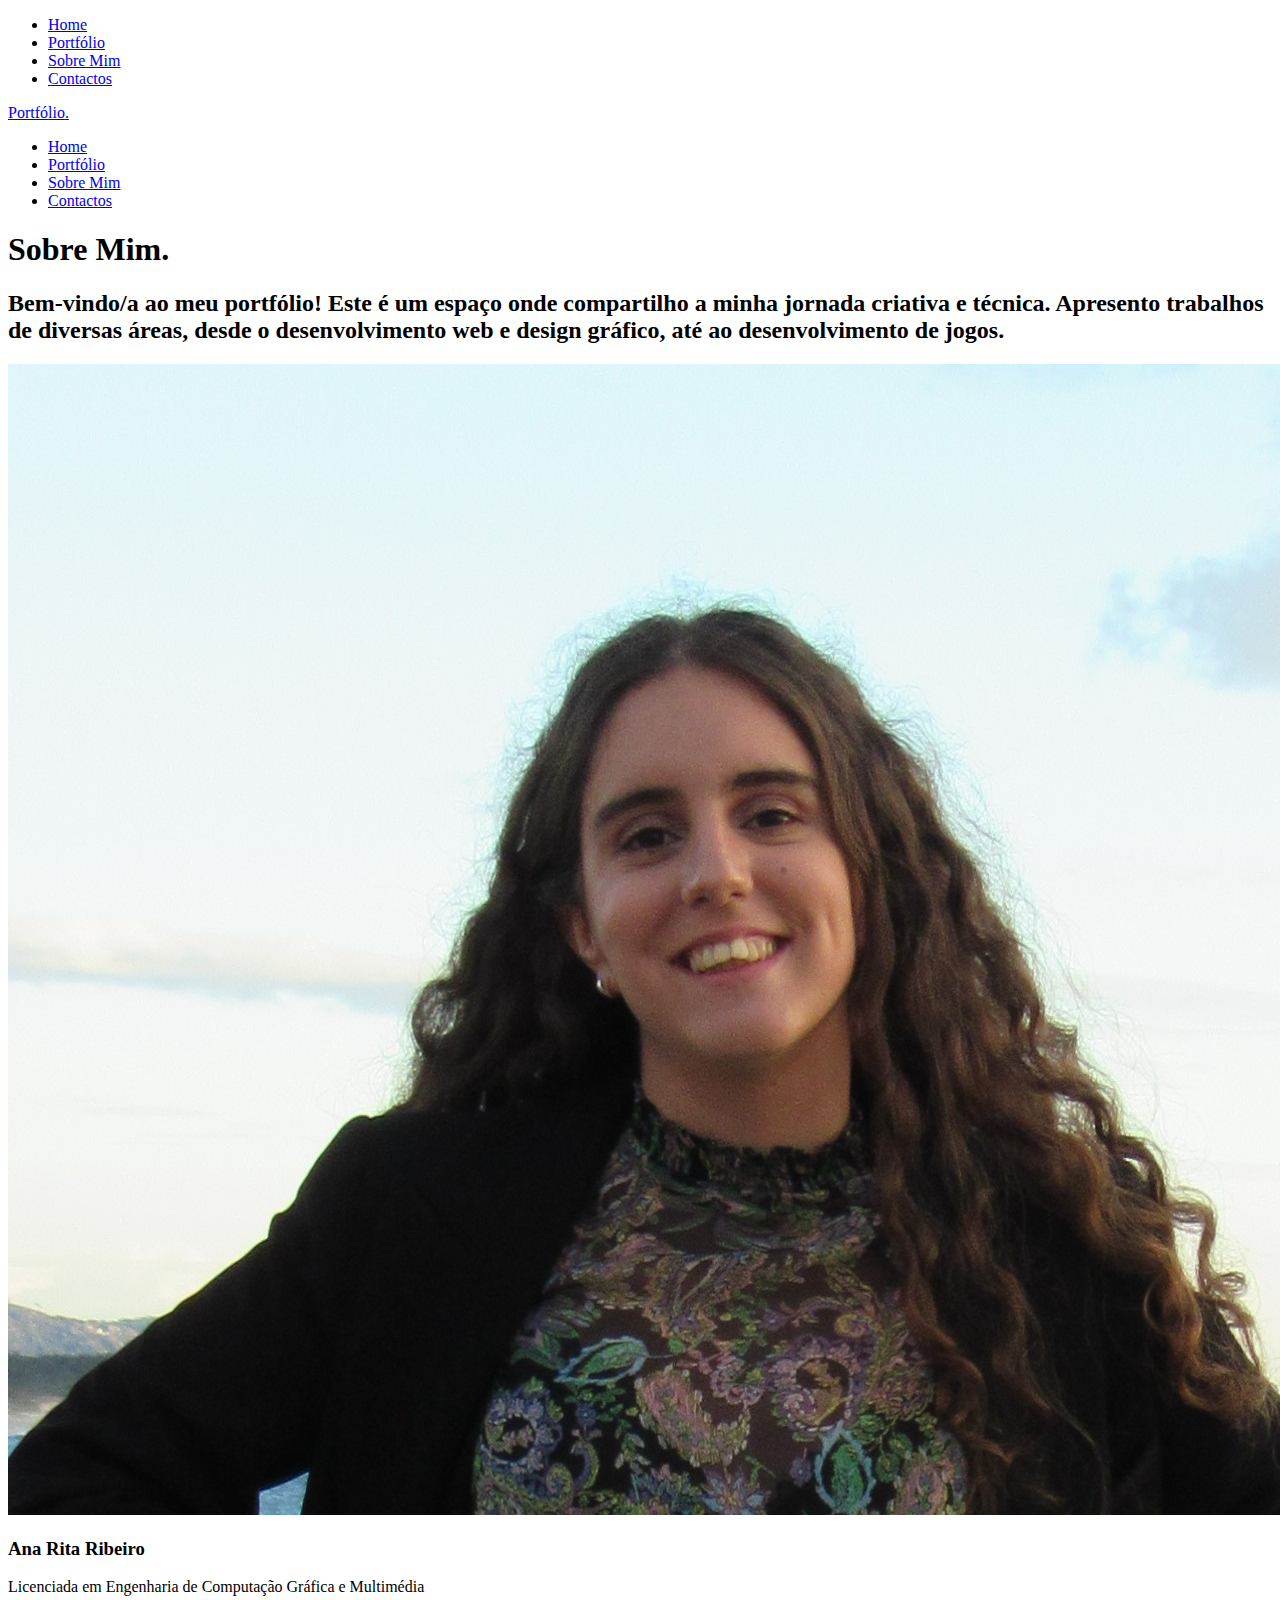
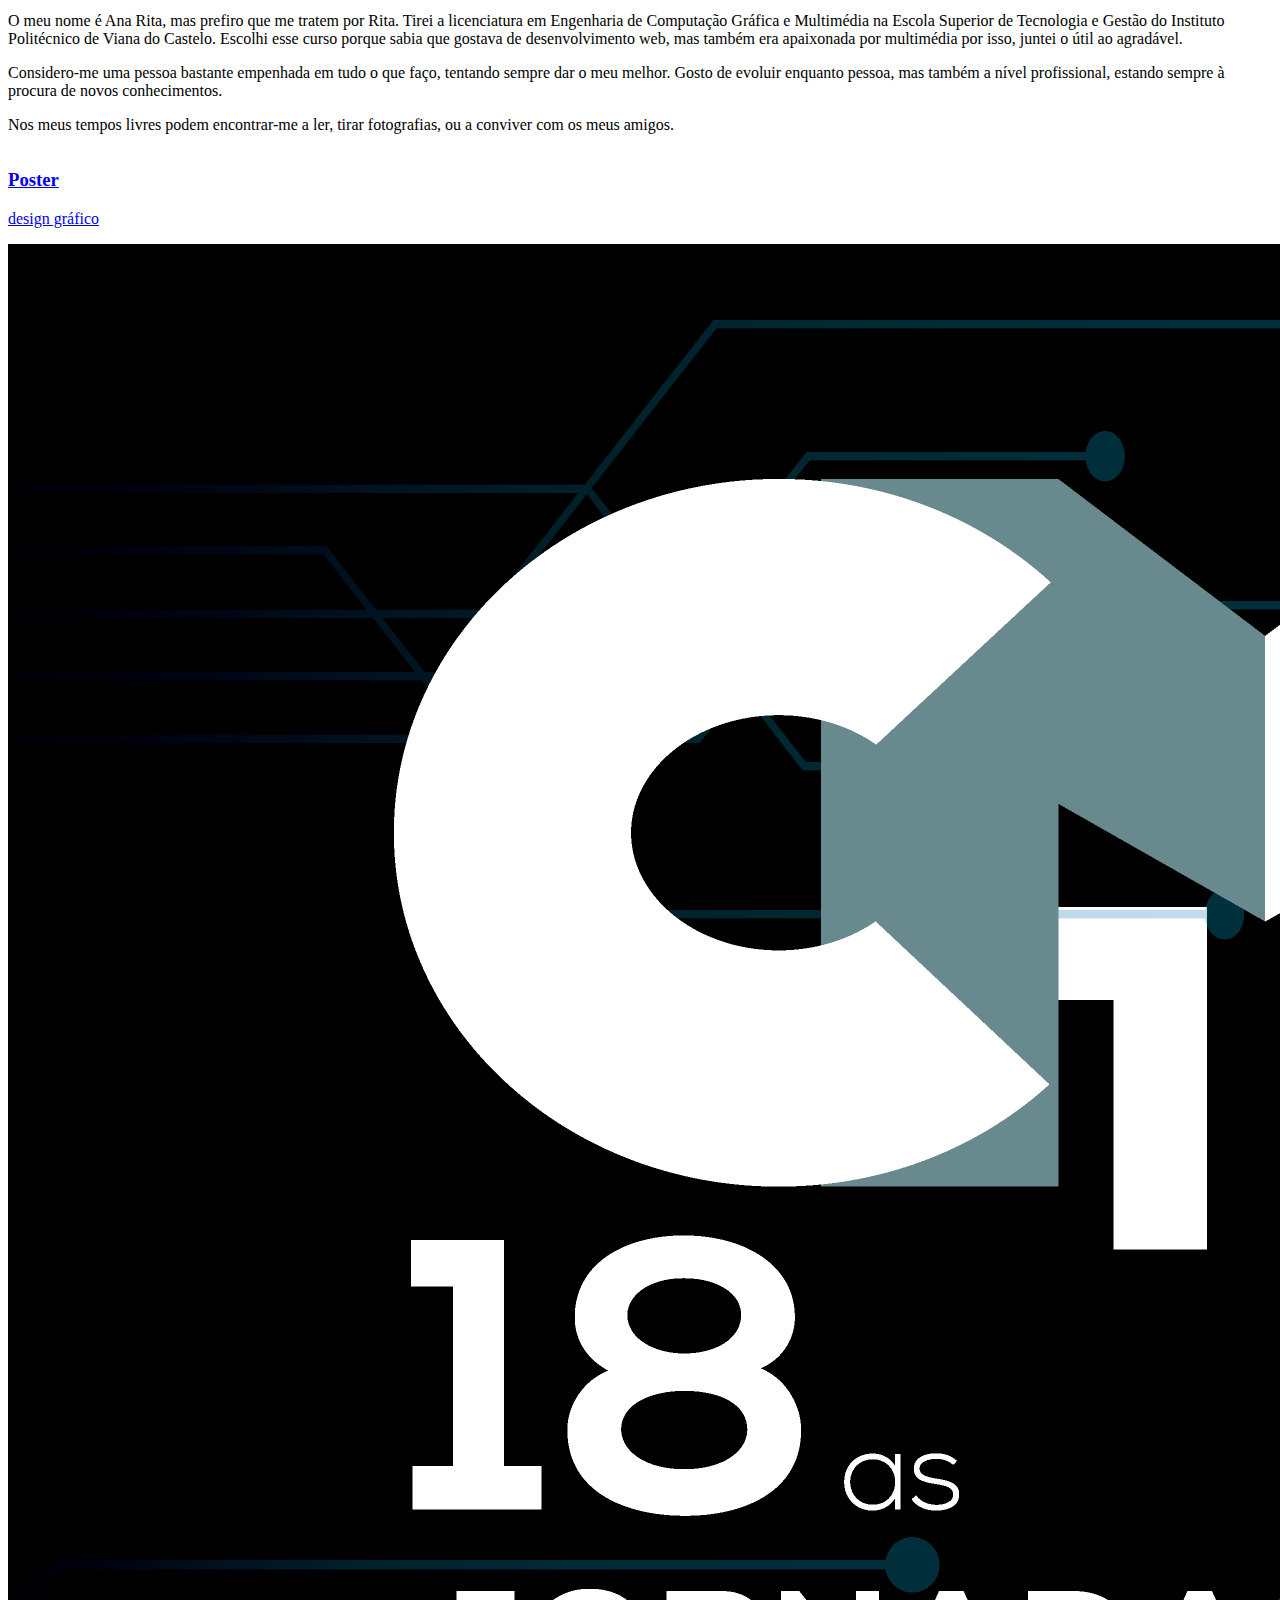
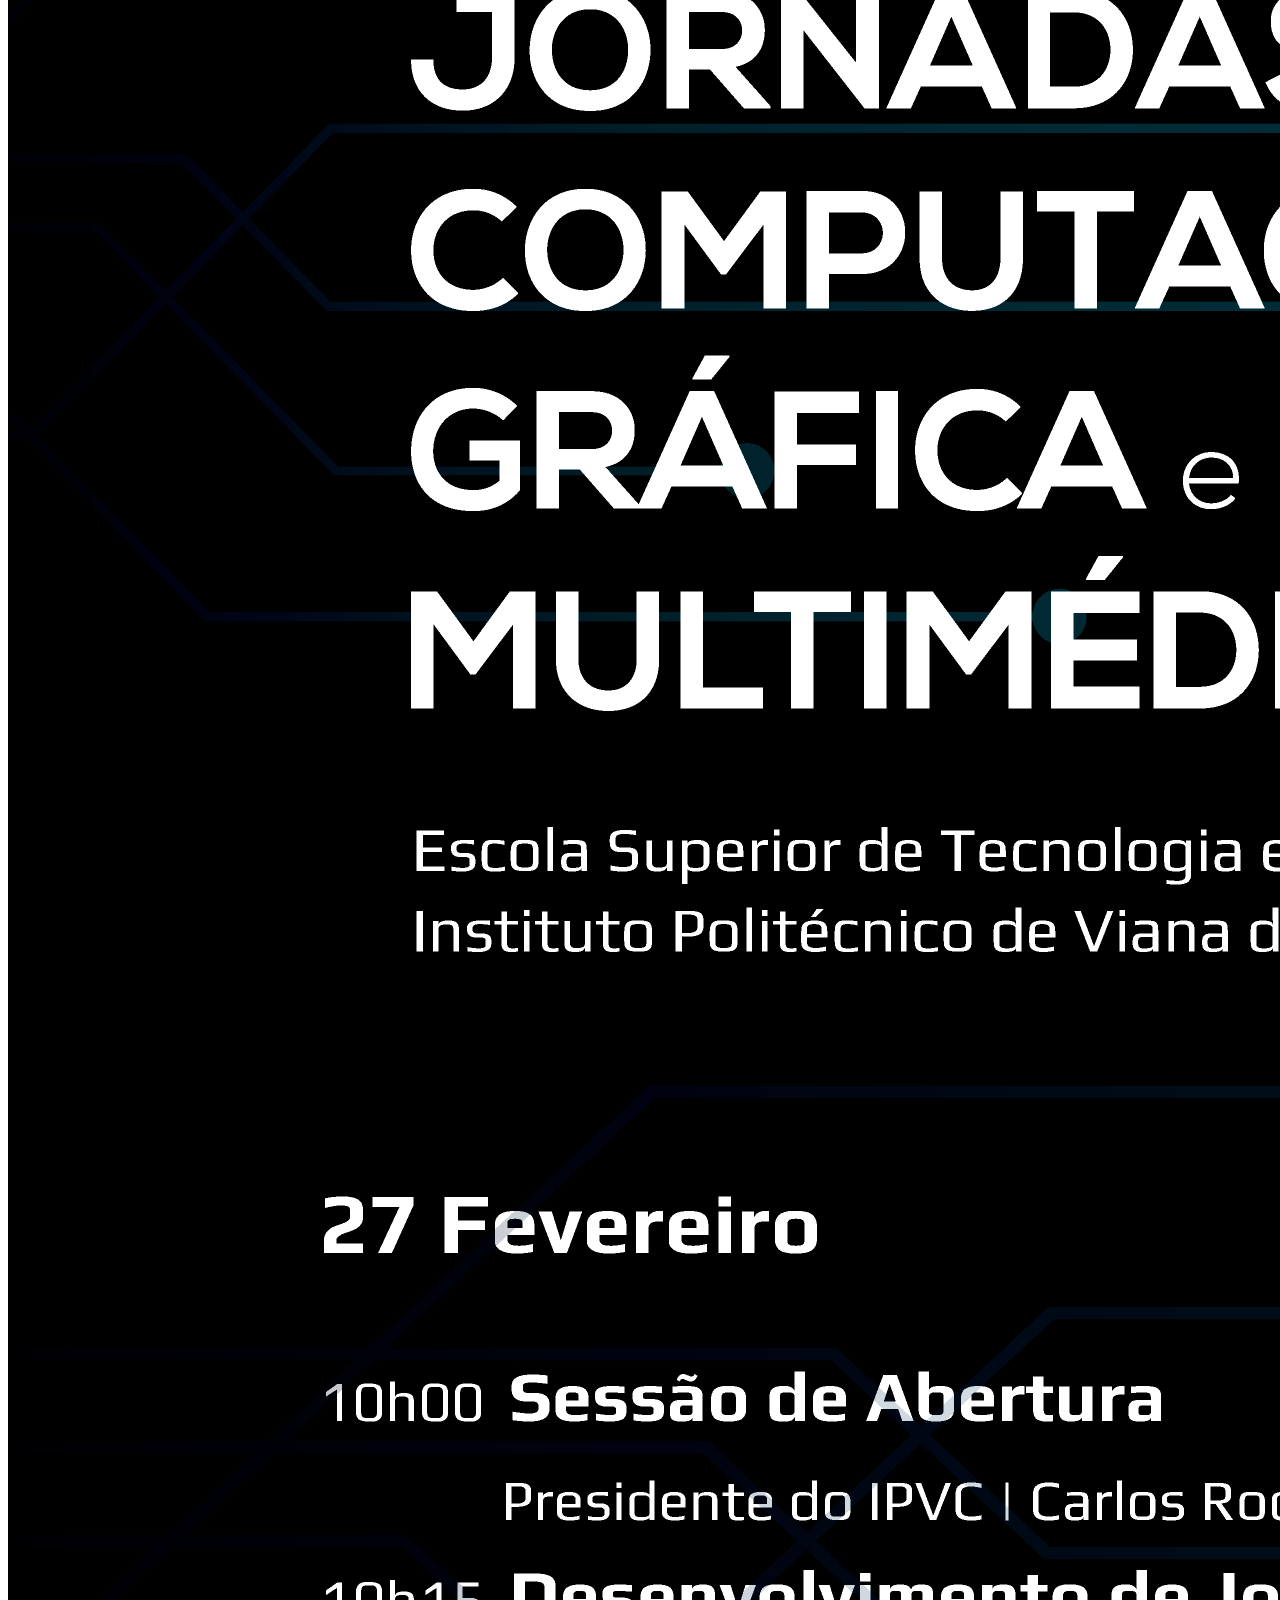
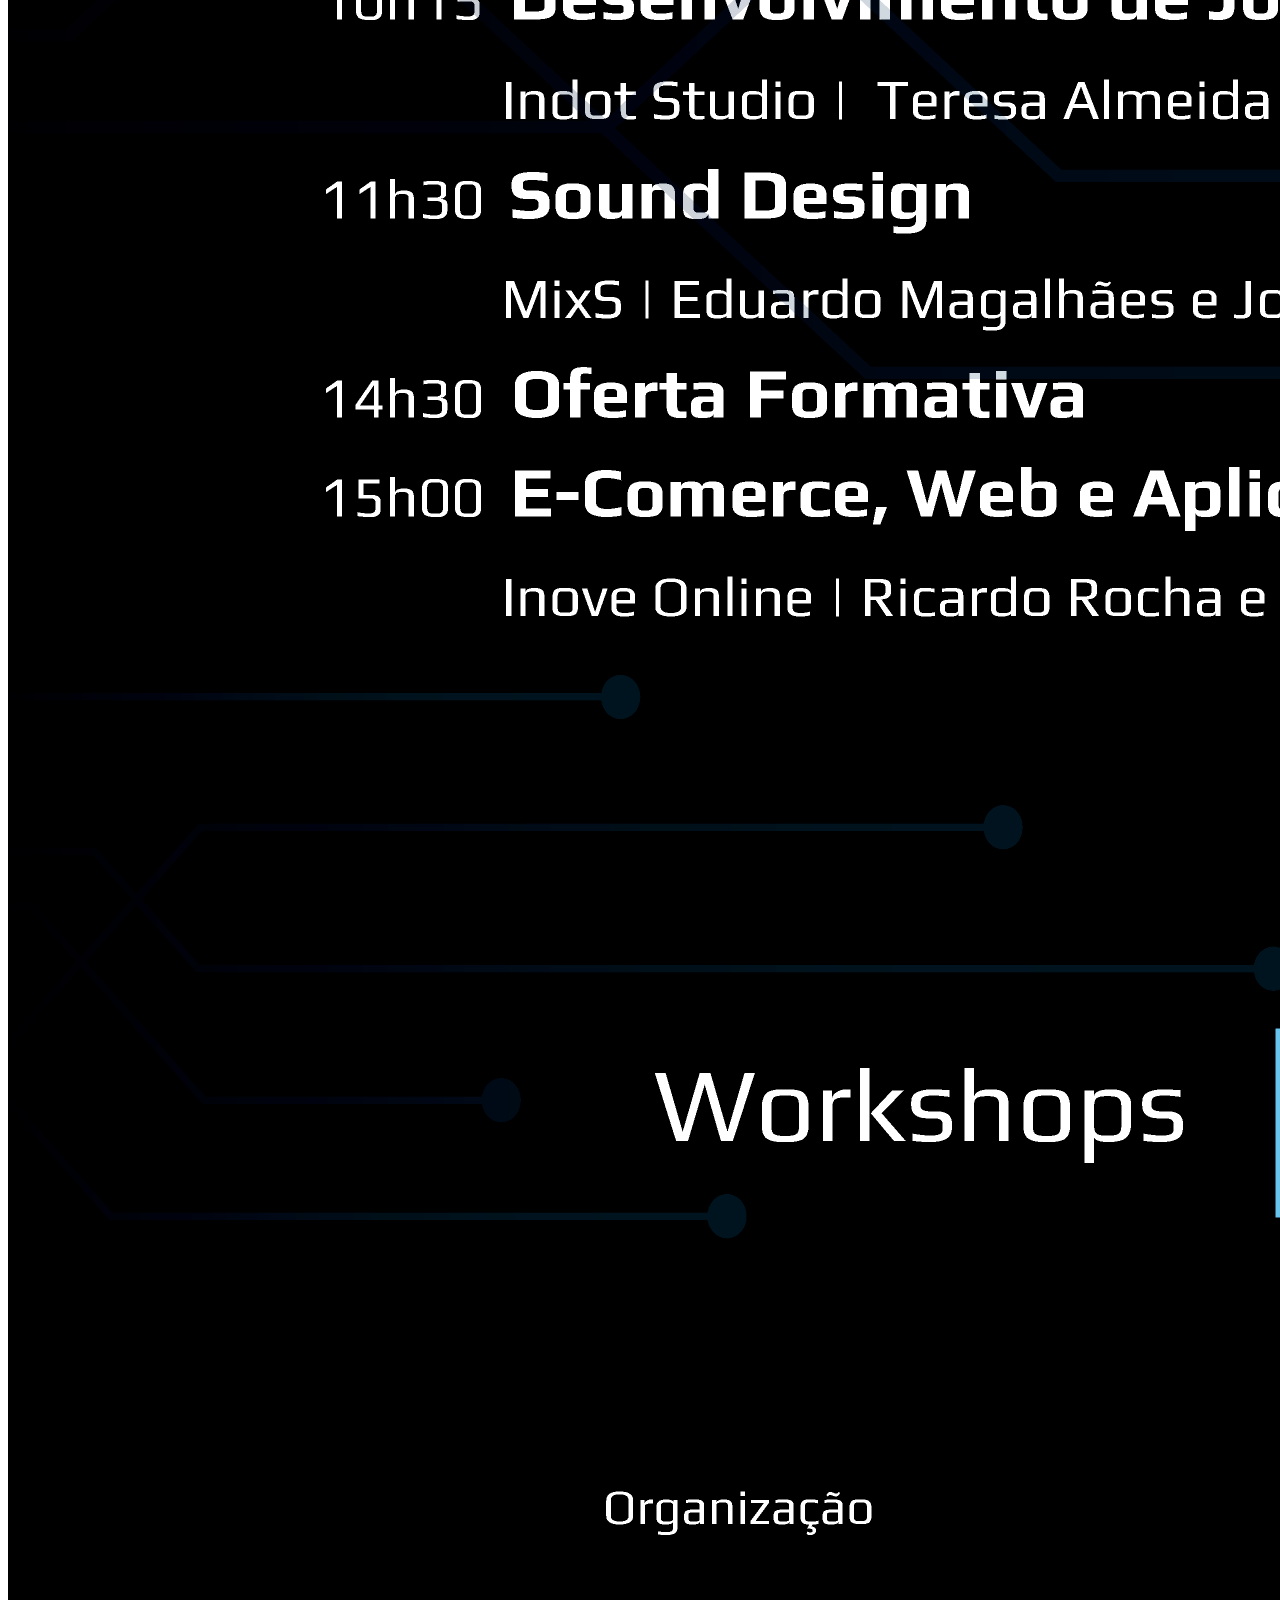
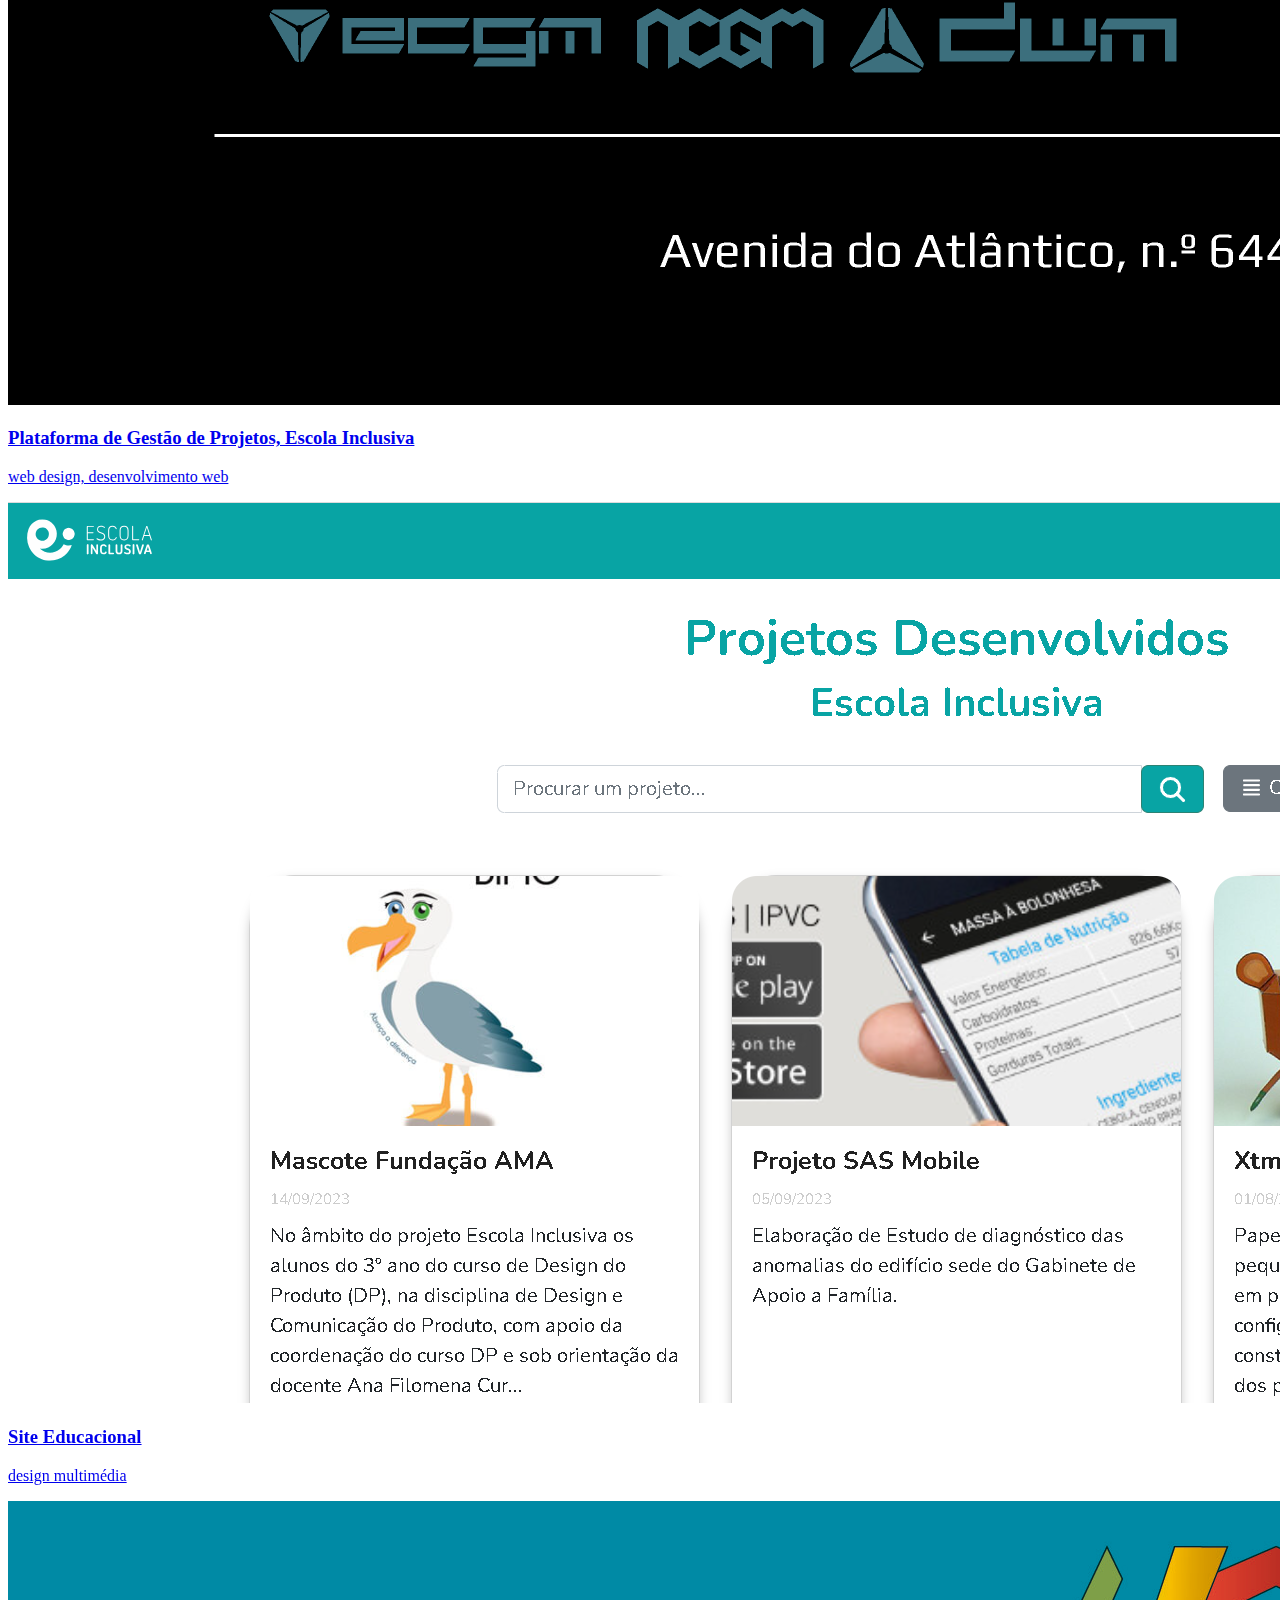
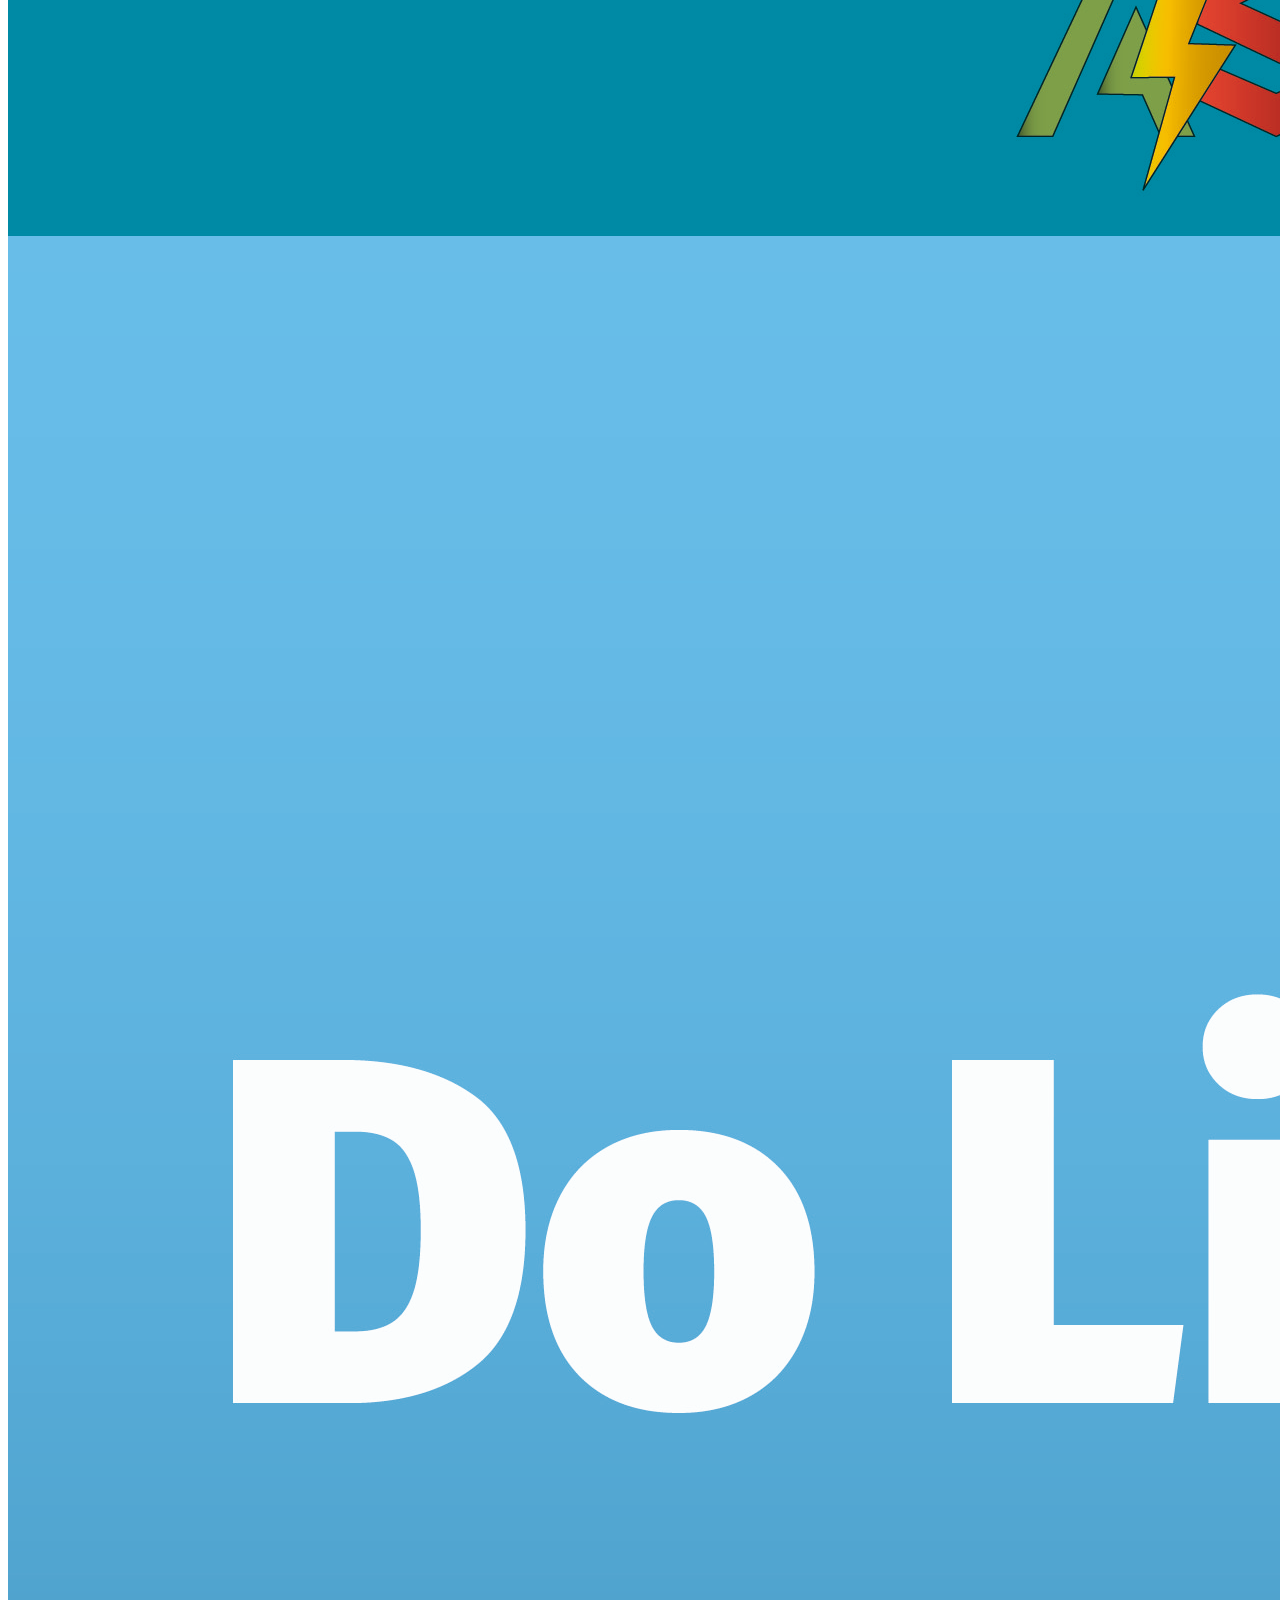
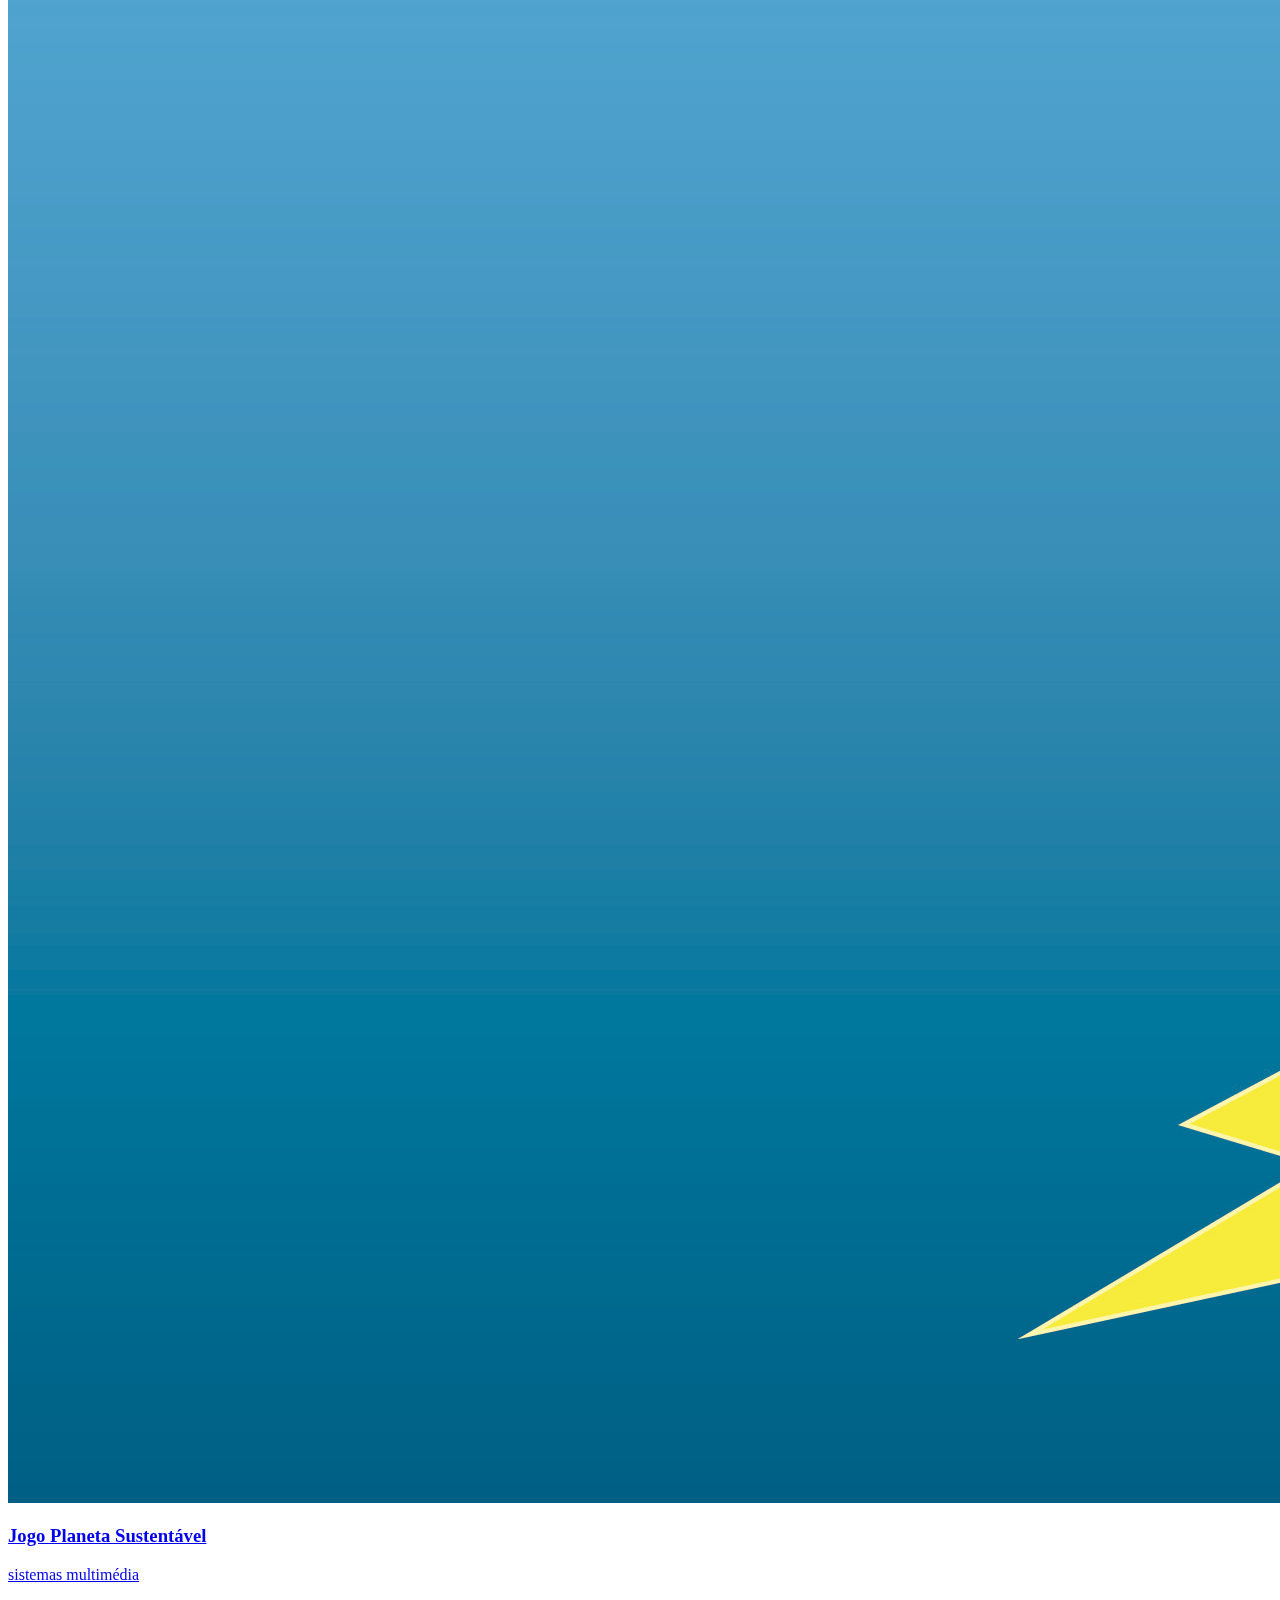
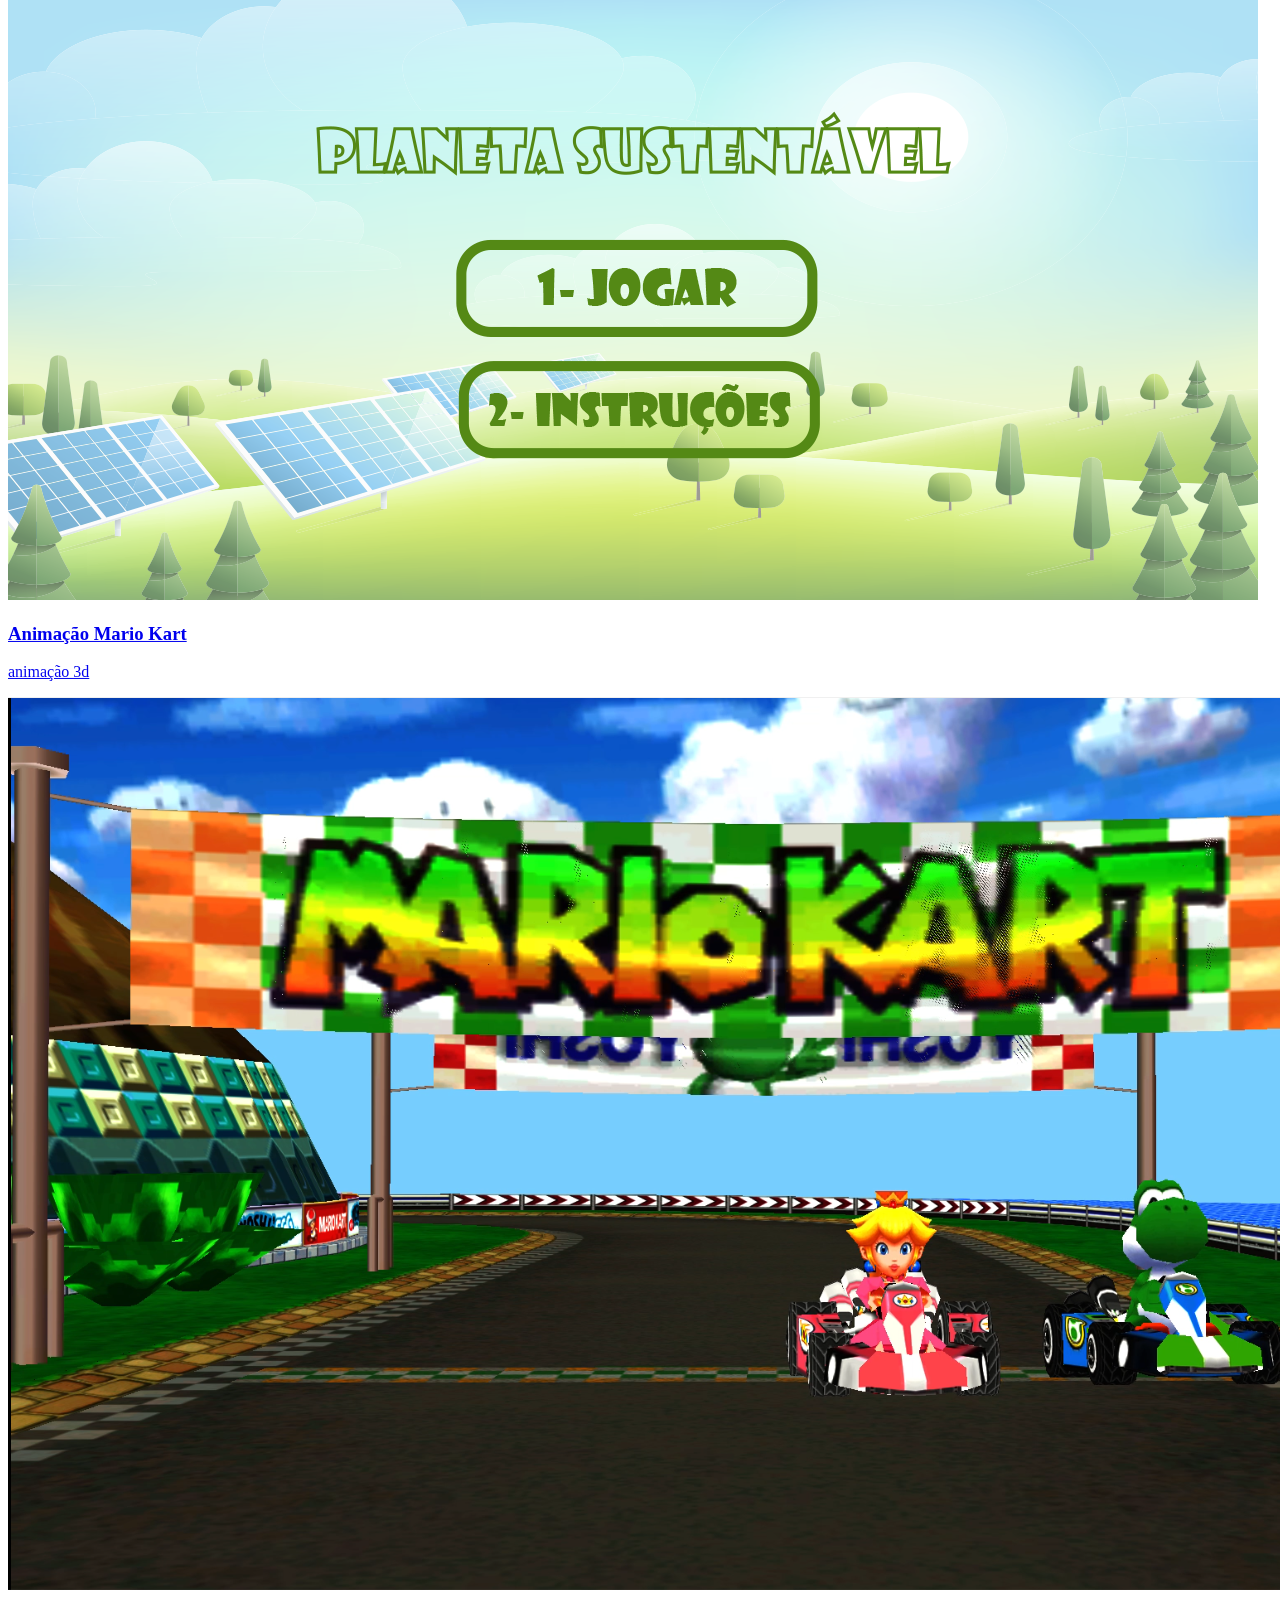
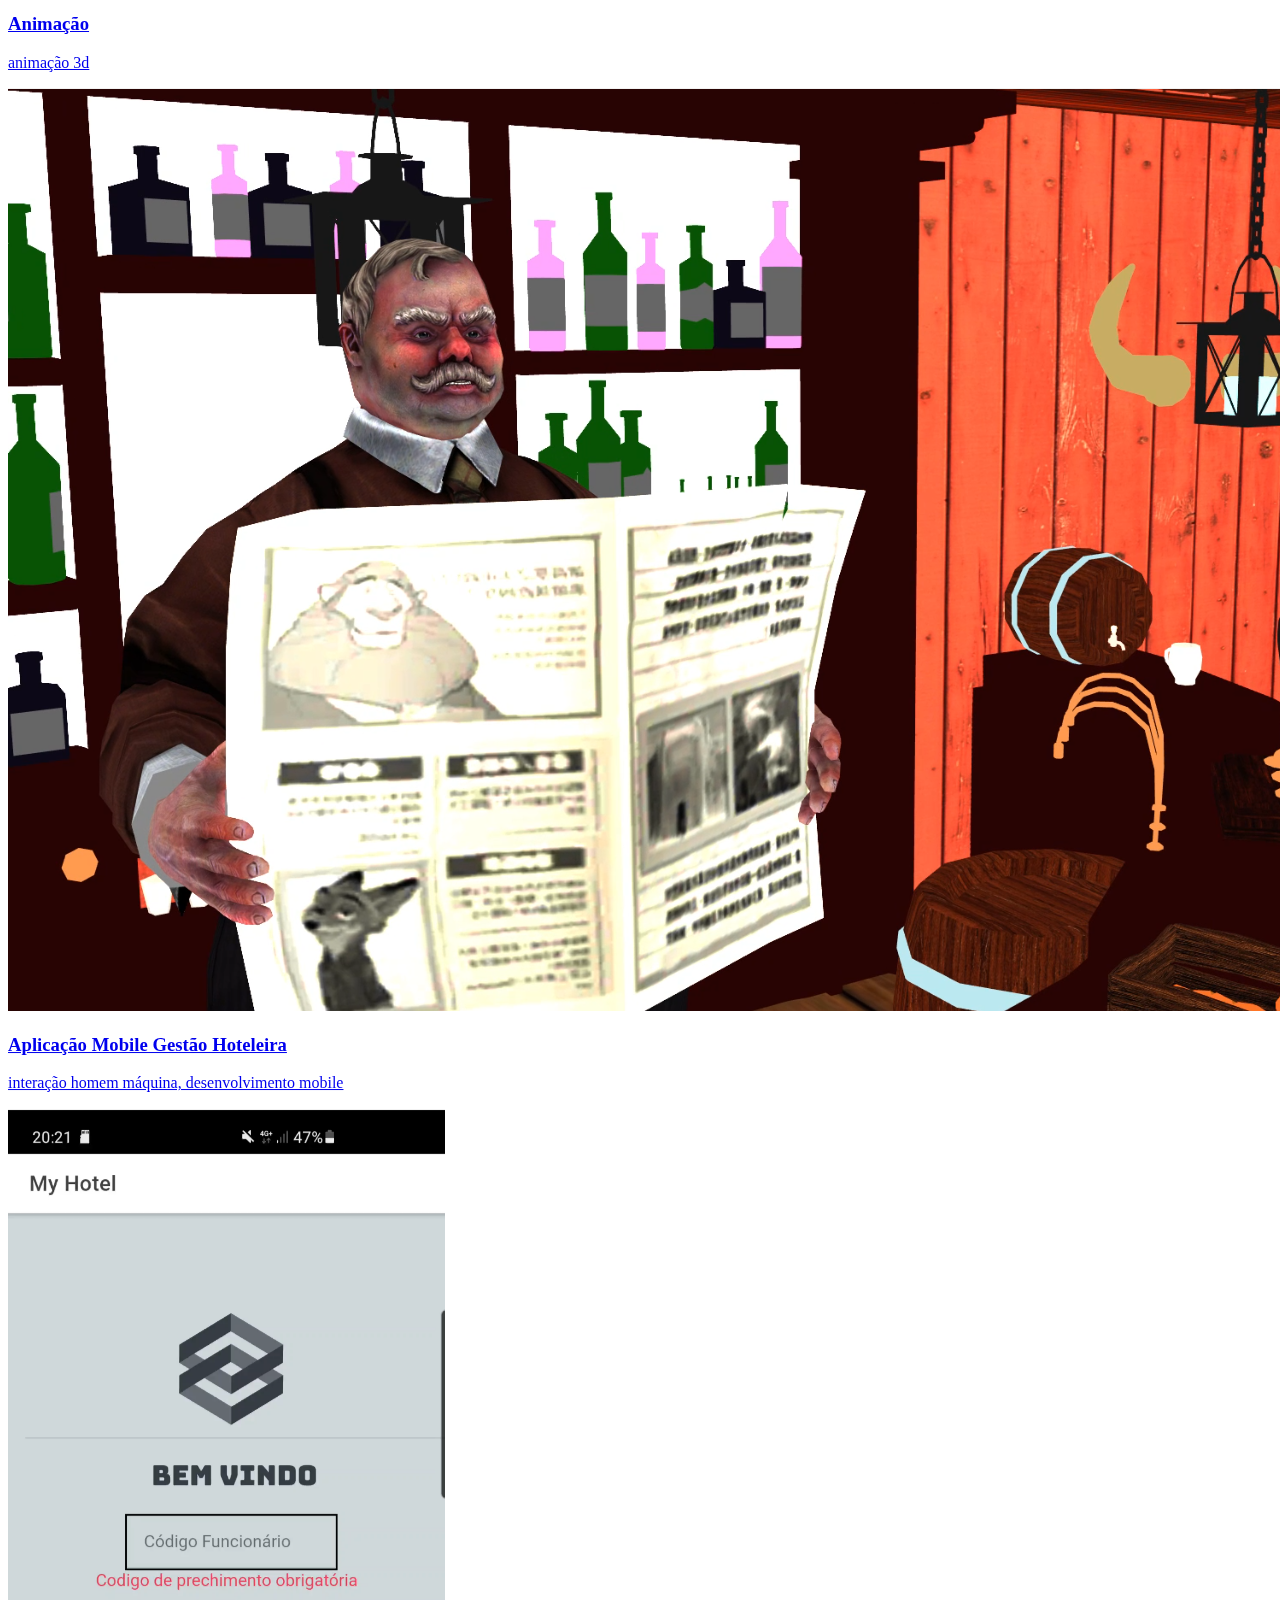
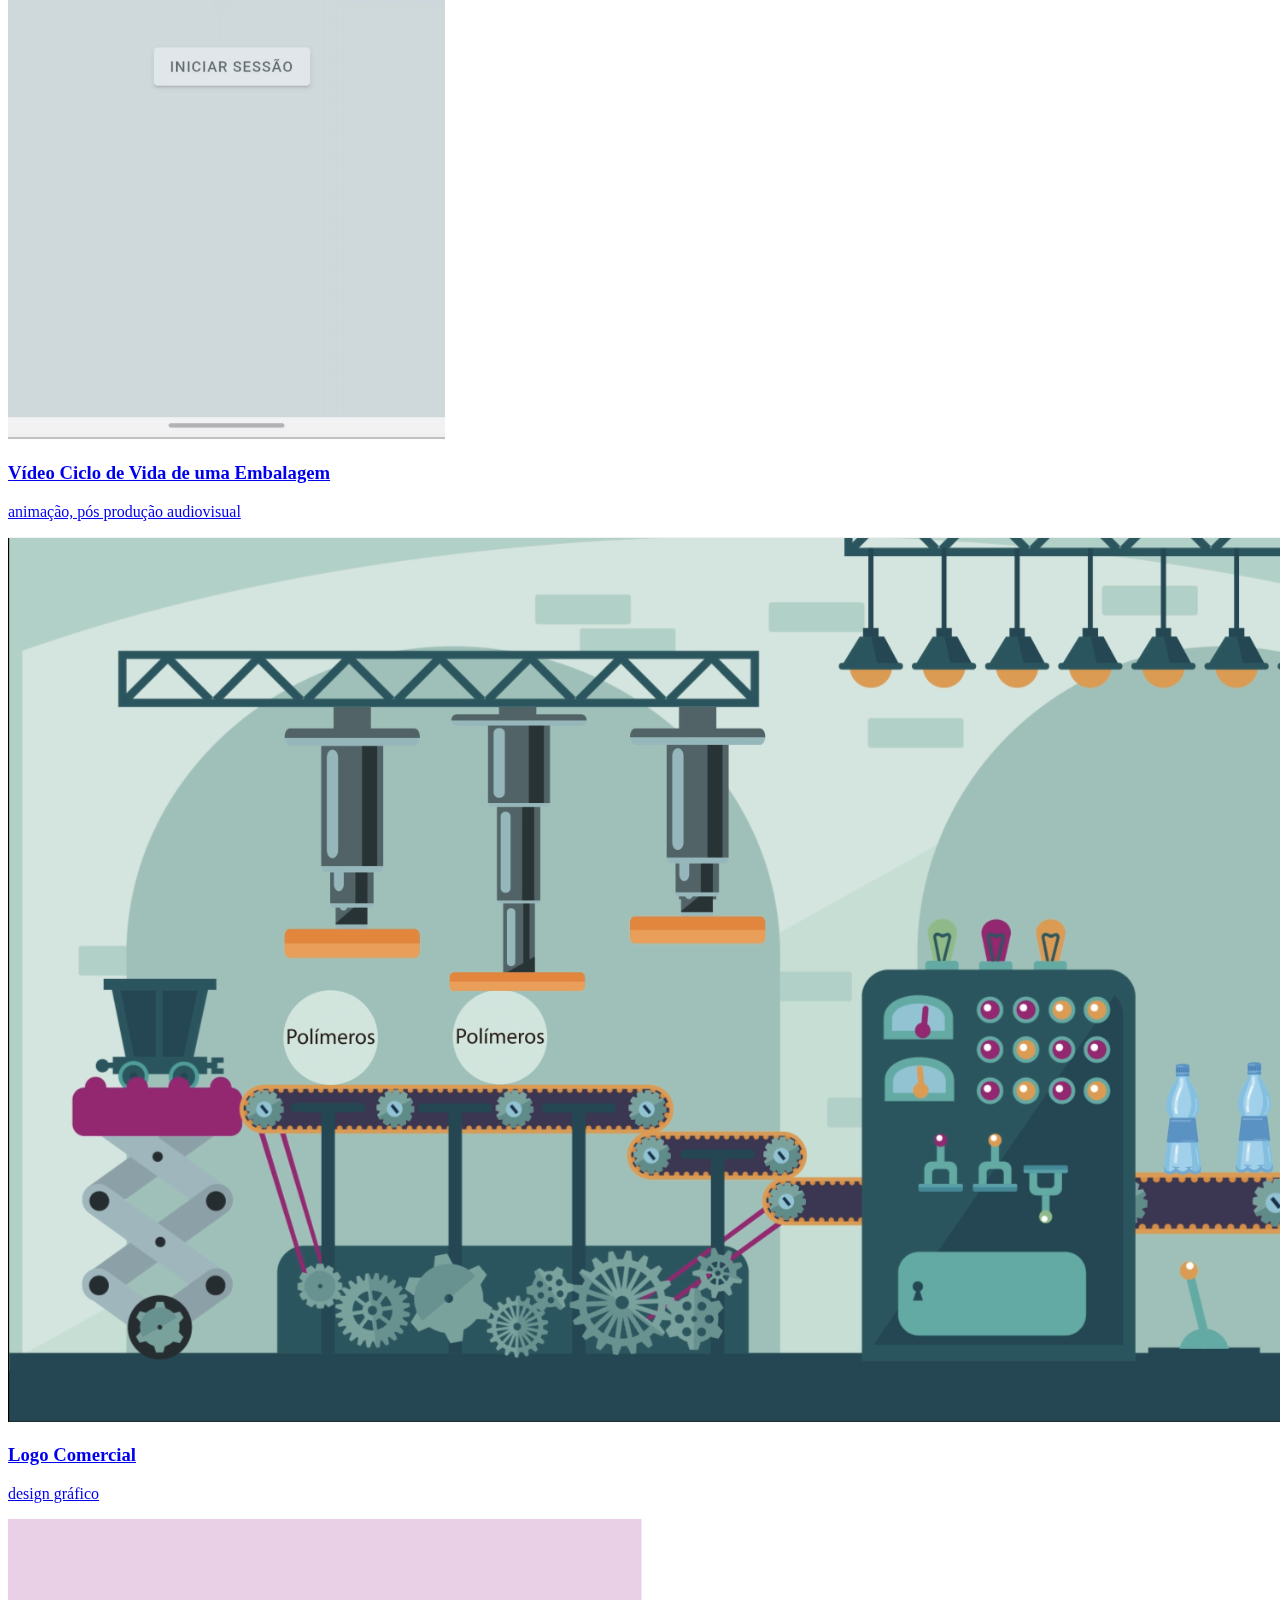
==== index.html @ 800e91f6 "1 commit" ====
<!-- /*
* Template Name: Minimal
* Template Author: Untree.co
* Author URI: https://untree.co/
* License: https://creativecommons.org/licenses/by/3.0/
*/ -->
<!doctype html>
<html lang="en">

<head>
  <meta charset="utf-8">
  <meta name="viewport" content="width=device-width, initial-scale=1, shrink-to-fit=no">
  <meta name="author" content="Untree.co">
  <link rel="shortcut icon" href="images/sobreMim.JPG">

  <meta name="description" content="" />
  <meta name="keywords" content="" />

  <link rel="preconnect" href="https://fonts.googleapis.com">
  <link rel="preconnect" href="https://fonts.gstatic.com" crossorigin>
  <link href="https://fonts.googleapis.com/css2?family=Montserrat:wght@400;700&family=PT+Mono&display=swap"
    rel="stylesheet">

  <link rel="stylesheet" href="css/bootstrap.min.css">
  <link rel="stylesheet" href="css/owl.carousel.min.css">
  <link rel="stylesheet" href="css/owl.theme.default.min.css">
  <link rel="stylesheet" href="css/jquery.fancybox.min.css">
  <link rel="stylesheet" href="fonts/icomoon/style.css">
  <link rel="stylesheet" href="fonts/flaticon/font/flaticon.css">
  <link rel="stylesheet" href="css/aos.css">
  <link rel="stylesheet" href="css/style.css">

  <title>Ana Ribeiro Portfolio</title>
</head>

<body data-spy="scroll" data-target=".site-navbar-target" data-offset="100">

  <div class="lines-wrap">
    <div class="lines-inner">
      <div class="lines"></div>
    </div>
  </div>
  <!-- END lines -->

  <div class="site-mobile-menu site-navbar-target">
    <div class="site-mobile-menu-header">
      <div class="site-mobile-menu-close">
        <span class="icofont-close js-menu-toggle"></span>
      </div>
    </div>
    <div class="site-mobile-menu-body"></div>
  </div>

  <nav class="site-nav dark mb-5 site-navbar-target">
    <div class="container">
      <div class="site-navigation">
        <a href="index.html" class="logo m-0">Portfólio<span class="text-primary">.</span></a>

        <ul class="js-clone-nav d-none d-lg-inline-none site-menu float-right site-nav-wrap">
          <li><a href="#home-section" class="nav-link active">Home</a></li>
          <li><a href="#portfolio-section" class="nav-link">Portfólio</a></li>
          <li class="">
            <a href="#about-section" class="nav-link">Sobre Mim</a>
          </li>
          <li><a href="#contact-section" class="nav-link">Contactos</a></li>
        </ul>

        <a href="#" class="burger ml-auto float-right site-menu-toggle js-menu-toggle d-inline-block d-lg-inline-block"
          data-toggle="collapse" data-target="#main-navbar">
          <span></span>
        </a>

      </div>
    </div>
  </nav>


  <div class="untree_co-section pb-0" id="home-section">
    <div class="container">
      <div class="row justify-content-center text-center">
        <div class="col-md-7">
          <h1 class="heading gsap-reveal-hero mb-3"><strong>Sobre Mim</strong><span class="text-primary">.</span></a>
          </h1>
          <h2 class="subheading gsap-reveal-hero mb-4">
            Bem-vindo/a ao meu portfólio! Este é um espaço onde compartilho a minha jornada criativa e técnica.
            Apresento trabalhos de diversas áreas, desde o desenvolvimento web e design gráfico, até ao desenvolvimento
            de jogos.
          </h2>
        </div>
      </div>
    </div>
  </div>

  <div class="untree_co-section pb-0" id="about-section">
    <div class="container">
        <div class="row justify-content-center mb-3">
            <div class="col-lg-7 mx-auto text-center author-wrap">
                <img src="images/sobreMim.JPG" alt="Sua Foto de Perfil" class="img-fluid rounded-circle mb-3">
                <h3 class="text-black h5 font-weight-bold mb-2">Ana Rita Ribeiro</h3>
                <p class="">Licenciada em Engenharia de Computação Gráfica e Multimédia</p>
            </div>
        </div>

        <div class="row justify-content-center">
            <div class="col-lg-7">
                <p class="about-text">O meu nome é Ana Rita, mas prefiro que me tratem por Rita. Tirei a licenciatura em Engenharia de Computação Gráfica e Multimédia na Escola Superior de Tecnologia e Gestão do Instituto Politécnico de Viana do Castelo. Escolhi esse curso porque sabia que gostava de desenvolvimento web, mas também era apaixonada por multimédia por isso, juntei o útil ao agradável. </p>
                <p class="about-text">Considero-me uma pessoa bastante empenhada em tudo o que faço, tentando sempre dar o meu melhor. Gosto de evoluir enquanto pessoa, mas também a nível profissional, estando sempre à procura de novos conhecimentos. </p>
                <p class="about-text">Nos meus tempos livres podem encontrar-me a ler, tirar fotografias, ou a conviver com os meus amigos.</p>
            </div>
        </div>
    </div>
</div>



  <div class="untree_co-section untree_co-section-4 pb-0" id="portfolio-section">
    <div class="container">


      <div class="relative">
        <div class="loader-portfolio-wrap">
          <div class="loader-portfolio"></div>
        </div>
      </div>
      <div id="portfolio-single-holder"></div>

      <div class="portfolio-wrapper">

        <div id="posts" class="row">

          <div class="item web branding col-sm-6 col-md-6 col-lg-4 isotope-mb-2">
            <a href="portfolio-poster.html" class="portfolio-item ajax-load-page isotope-item" data-id="1">
              <div class="overlay">
                <span class="wrap-icon icon-link2"></span>
                <div class="portfolio-item-content">
                  <h3>Poster</h3>
                  <p>design gráfico</p>
                </div>
              </div>
              <img src="images/poster.PNG" class="lazyload  img-fluid" alt="Images" />
            </a>
          </div>

          <div class="item web branding col-sm-6 col-md-6 col-lg-4 isotope-mb-2">
            <a href="portfolio-escolaInclusiva.html" class="portfolio-item ajax-load-page isotope-item" data-id="2">
              <div class="overlay">
                <span class="wrap-icon icon-link2"></span>
                <div class="portfolio-item-content">
                  <h3>Plataforma de Gestão de Projetos, Escola Inclusiva</h3>
                  <p>web design, desenvolvimento web</p>
                </div>
              </div>
              <img src="images/escolaInclusiva.png" class="lazyload  img-fluid" alt="Images" />
            </a>
          </div>

          <div class="item web branding col-sm-6 col-md-6 col-lg-4 isotope-mb-2">
            <a href="portfolio-dm.html" class="portfolio-item ajax-load-page isotope-item " data-id="3">
              <div class="overlay">
                <span class="wrap-icon icon-link2"></span>
                <div class="portfolio-item-content">
                  <h3>Site Educacional</h3>
                  <p>design multimédia</p>
                </div>
              </div>
              <img src="images/dm-1.jpg" class="lazyload  img-fluid" alt="Images" />
            </a>
          </div>

          <div class="item web branding col-sm-6 col-md-6 col-lg-4 isotope-mb-2">
            <a href="portfolio-jogoPlanetaSustentavel.html" class="portfolio-item ajax-load-page isotope-item "
              data-id="3">
              <div class="overlay">
                <span class="wrap-icon icon-link2"></span>
                <div class="portfolio-item-content">
                  <h3>Jogo Planeta Sustentável</h3>
                  <p>sistemas multimédia</p>
                </div>
              </div>
              <img src="images/jogoPlanetaSustentavel.png" class="lazyload  img-fluid" alt="Images" />
            </a>
          </div>

          <div class="item web branding col-sm-6 col-md-6 col-lg-4 isotope-mb-2">
            <a href="portfolio-marioKart.html" class="portfolio-item ajax-load-page isotope-item " data-id="3">
              <div class="overlay">
                <span class="wrap-icon icon-link2"></span>
                <div class="portfolio-item-content">
                  <h3>Animação Mario Kart</h3>
                  <p>animação 3d</p>
                </div>
              </div>
              <img src="images/marioKart.png" class="lazyload  img-fluid" alt="Images" />
            </a>
          </div>




          <div class="item web branding col-sm-6 col-md-6 col-lg-4 isotope-mb-2">
            <a href="portfolio-aniCowboys.html" class="portfolio-item ajax-load-page isotope-item" data-id="3">
              <div class="overlay">
                <span class="wrap-icon icon-link2"></span>
                <div class="portfolio-item-content">
                  <h3>Animação</h3>
                  <p>animação 3d</p>
                </div>
              </div>
              <img src="images/aniCowboys.png" class="lazyload  img-fluid" alt="Images" />
            </a>
          </div>

          <div class="item web branding col-sm-6 col-md-6 col-lg-4 isotope-mb-2">
            <a href="portfolio-aplicacaoMobileHotel.html" class="portfolio-item ajax-load-page isotope-item"
              data-id="1">
              <div class="overlay">
                <span class="wrap-icon icon-link2"></span>
                <div class="portfolio-item-content">
                  <h3>Aplicação Mobile Gestão Hoteleira</h3>
                  <p>interação homem máquina, desenvolvimento mobile</p>
                </div>
              </div>
              <img src="images/aplicacaoMobileHotel.png" class="lazyload  img-fluid" alt="Images" />
            </a>
          </div>

          <div class="item web branding col-sm-6 col-md-6 col-lg-4 isotope-mb-2">
            <a href="portfolio-cicloDeVidaDeEmbalagem.html" class="portfolio-item ajax-load-page isotope-item "
              data-id="2">
              <div class="overlay">
                <span class="wrap-icon icon-link2"></span>
                <div class="portfolio-item-content">
                  <h3>Vídeo Ciclo de Vida de uma Embalagem</h3>
                  <p>animação, pós produção audiovisual</p>
                </div>
              </div>
              <img src="images/geracaoVerdao.png" class="lazyload  img-fluid" alt="Images" />
            </a>
          </div>


          <div class="item web branding col-sm-6 col-md-6 col-lg-4 isotope-mb-2">
            <a href="portfolio-logoPins.html" class="portfolio-item ajax-load-page isotope-item" data-id="3">
              <div class="overlay">
                <span class="wrap-icon icon-link2"></span>
                <div class="portfolio-item-content">
                  <h3>Logo Comercial</h3>
                  <p>design gráfico</p>
                </div>
              </div>
              <img src="images/logo.jpg" class="lazyload  img-fluid" alt="Images" />
            </a>
          </div>

          <div class="item web branding col-sm-6 col-md-6 col-lg-4 isotope-mb-2">
            <a href="portfolio-trailer.html" class="portfolio-item ajax-load-page isotope-item" data-id="3">
              <div class="overlay">
                <span class="wrap-icon icon-link2"></span>
                <div class="portfolio-item-content">
                  <h3>Trailer de Filme</h3>
                  <p>edição de vídeo, pós produção audiovisual</p>
                </div>
              </div>
              <img src="images/trailer.png" class="lazyload  img-fluid" alt="Images" />
            </a>
          </div>

          <!-- </div>
        </div> -->
        </div>
      </div>



      <div class="untree_co-section" id="contact-section">
        <div class="container">
          <div class="row mb-5">
            <div class="col-lg-7 text-center mx-auto">
              <h2 class="section-heading  mb-0"><strong>Contactos</strong></h2>
              <p class="">Contacta-me através das seguintes redes sociais</p>

              <div class="wave gsap-reveal-hero">
                <svg>
                  <path d="M10,10 L50,100 L90,50" stroke="#A5C0D7"></path>
                </svg>
              </div>

              <div class="row">
                <div class="container text-center">
                  <!-- Adicione a classe "text-center" para centralizar horizontalmente -->
                  <ul class="list-unstyled social d-flex justify-content-center align-items-center">
                    <!-- Adicione classes para centralizar horizontalmente e verticalmente os elementos -->
                    <li class="mx-2"><a href="https://mail.google.com/mail/u/0/?tab=rm&ogbl#inbox"><img
                          src="images/envelope-at-fill.svg" alt=""></a></li>
                    <li class="mx-2"><a href="https://www.facebook.com/profile.php?id=100009391800852"><img
                          src="images/facebook.svg" alt=""></a></li>
                    <li class="mx-2"><a href="https://instagram.com/rita.ribeiro22?igshid=OGQ5ZDc2ODk2ZA=="><img
                          src="images/instagram.svg" alt=""></a></li>
                    <li class="mx-2"><a href="https://www.linkedin.com/in/ana-rita-ribeiro-94b149275/"><img
                          src="images/linkedin.svg" alt=""></a></li>
                    <li class="mx-2"><a href="https://github.com/Ana-Ribeiro"><img src="images/github.svg" alt=""></a>
                    </li>
                  </ul>
                </div>
              </div>

            </div>
          </div>
        </div>
      </div>
    </div>


    <div class="site-footer">
      <div class="container">

        <div class="row mt-5">
          <div class="col-12 text-center">
            <!-- 
              **==========
              NOTE: 
              Please don't remove this copyright link unless you buy the license here https://untree.co/license/  

              **==========
            -->
            <p class="mb-0">Copyright &copy;
              <script>document.write(new Date().getFullYear());</script>. All Rights Reserved. &mdash; Designed with
              love by <a href="https://untree.co">Untree.co</a> Distributed By <a
                href="https://themewagon.com">ThemeWagon</a> <!-- License information: https://untree.co/license/ -->
            </p>
          </div>
        </div>
      </div> <!-- /.container -->
    </div> <!-- /.site-footer -->



    <div id="overlayer"></div>
    <div class="loader">
      <div class="spinner-border" role="status">
        <span class="sr-only">Loading...</span>
      </div>
    </div>

    <script src="js/jquery-3.4.1.min.js"></script>
    <script src="js/popper.min.js"></script>
    <script src="js/bootstrap.min.js"></script>
    <script src="js/owl.carousel.min.js"></script>
    <script src="js/jquery.animateNumber.min.js"></script>
    <script src="js/jquery.waypoints.min.js"></script>
    <script src="js/jquery.fancybox.min.js"></script>
    <script src="js/aos.js"></script>
    <script src="js/wave-animate.js"></script>
    <script src="js/circle-progress.js"></script>
    <script src="js/imagesloaded.pkgd.js"></script>
    <script src="js/isotope.pkgd.min.js"></script>
    <script src="js/jquery.easing.1.3.js"></script>
    <script src="js/TweenMax.min.js"></script>
    <script src="js/ScrollMagic.min.js"></script>
    <script src="js/scrollmagic.animation.gsap.min.js"></script>


    <script src="js/custom.js"></script>

</body>

</html>
---- fonts/flaticon/font/flaticon.css ----
/*
  	Flaticon icon font: Flaticon
  	Creation date: 02/08/2020 11:53
  	*/

    @font-face {
      font-family: "Flaticon";
      src: url("./Flaticon.eot");
      src: url("./Flaticon.eot?#iefix") format("embedded-opentype"),
      url("./Flaticon.woff2") format("woff2"),
      url("./Flaticon.woff") format("woff"),
      url("./Flaticon.ttf") format("truetype"),
      url("./Flaticon.svg#Flaticon") format("svg");
      font-weight: normal;
      font-style: normal;
    }

    @media screen and (-webkit-min-device-pixel-ratio:0) {
      @font-face {
        font-family: "Flaticon";
        src: url("./Flaticon.svg#Flaticon") format("svg");
      }
    }

    [class^="flaticon-"]:before, [class*=" flaticon-"]:before,
    [class^="flaticon-"]:after, [class*=" flaticon-"]:after {   
      font-family: Flaticon;
      speak: none;
      font-style: normal;
      font-weight: normal;
      font-variant: normal;
      text-transform: none;
      line-height: 1;

      /* Better Font Rendering =========== */
      -webkit-font-smoothing: antialiased;
      -moz-osx-font-smoothing: grayscale;
    }

    .flaticon-architect-6:before { content: "\f100"; }
    .flaticon-architect:before { content: "\f101"; }
    .flaticon-architecture:before { content: "\f102"; }
    .flaticon-architect-1:before { content: "\f103"; }
    .flaticon-architect-2:before { content: "\f104"; }
    .flaticon-presentation:before { content: "\f105"; }
    .flaticon-architect-3:before { content: "\f106"; }
    .flaticon-architect-4:before { content: "\f107"; }
    .flaticon-architect-5:before { content: "\f108"; }
    .flaticon-architect-7:before { content: "\f109"; }
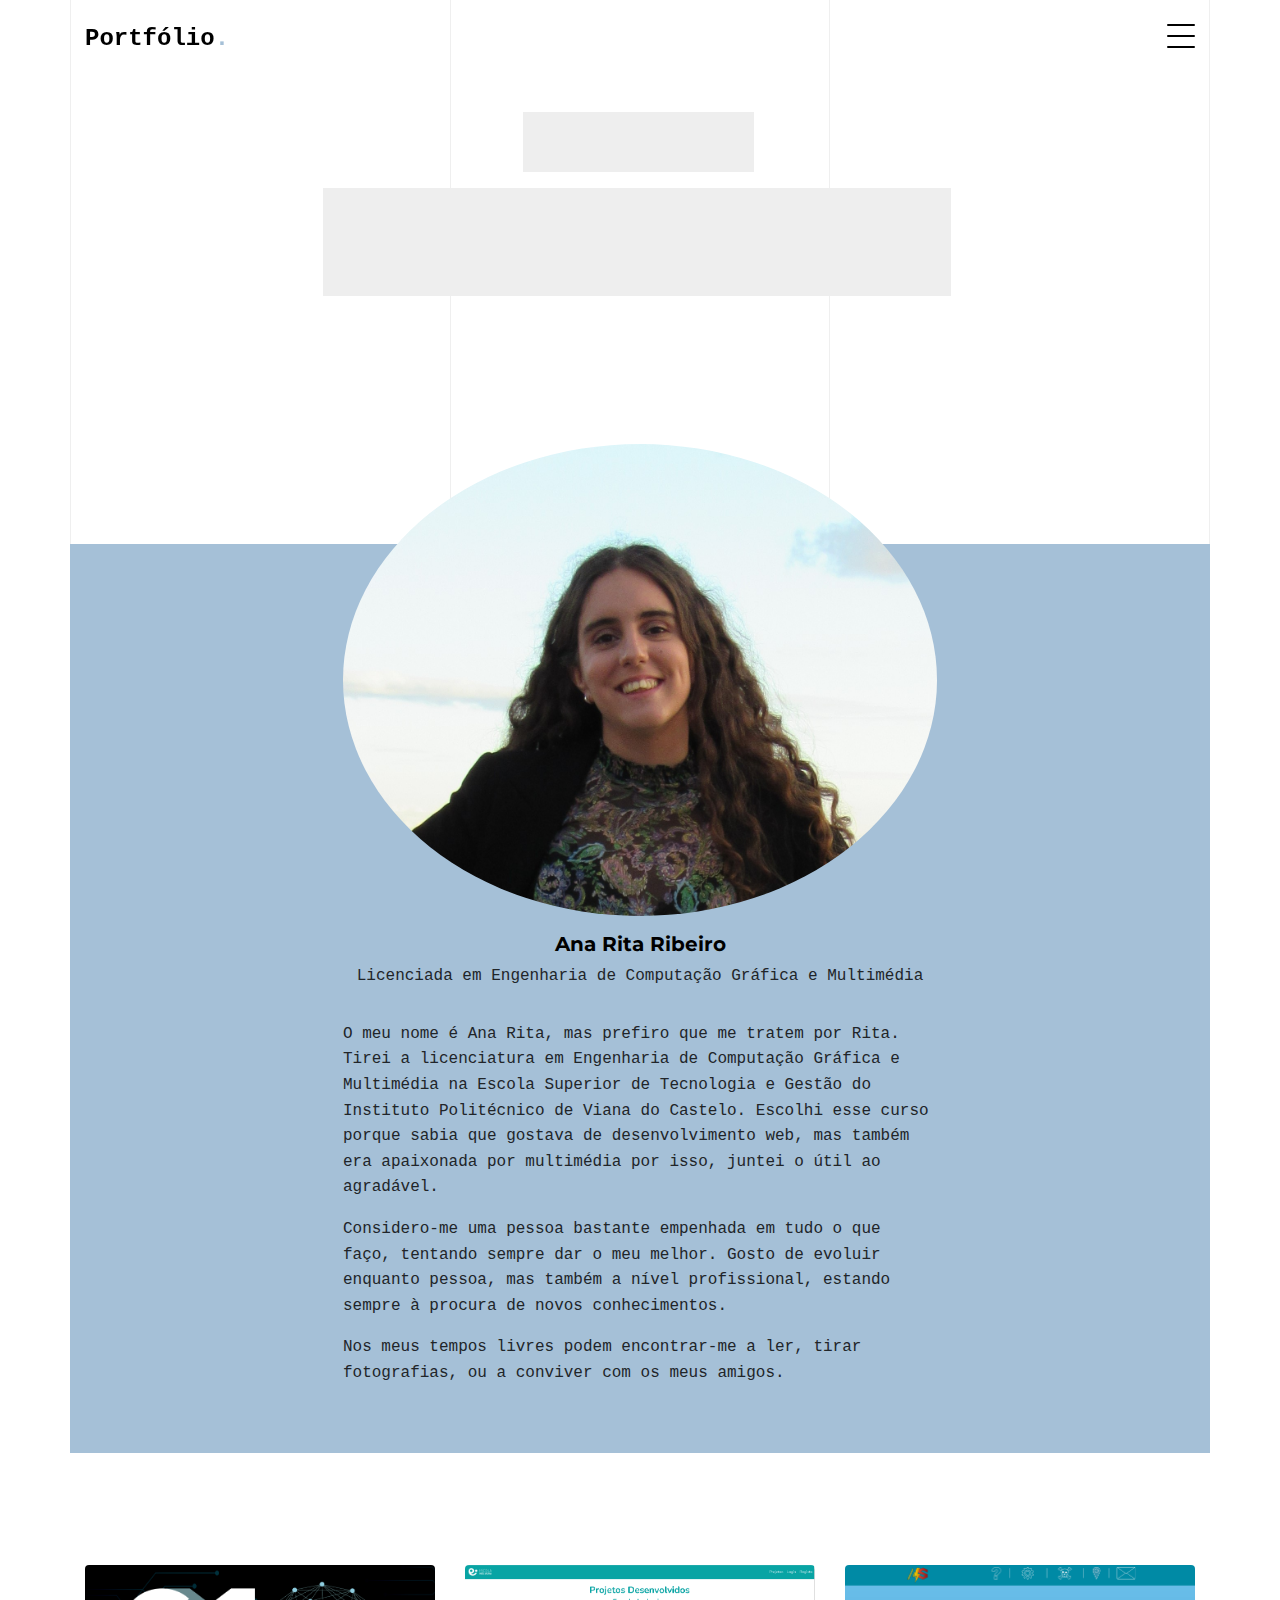
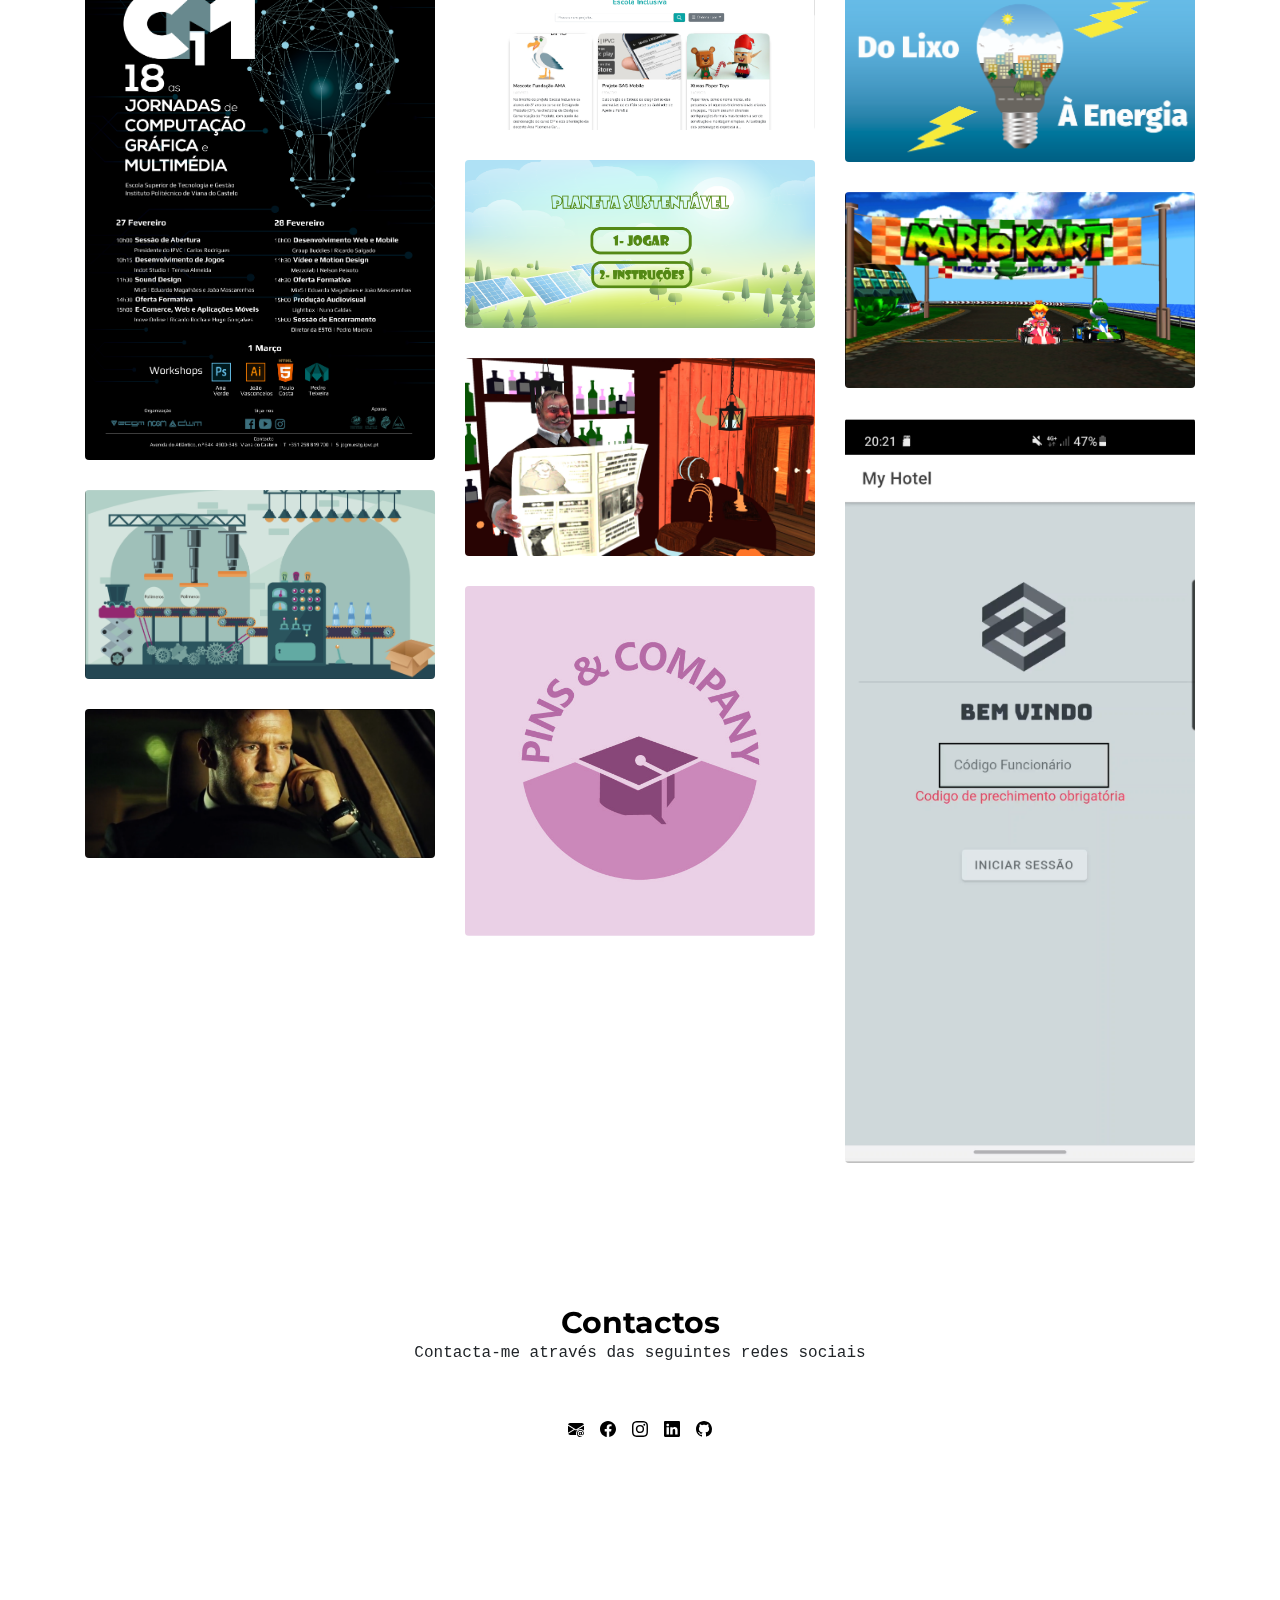
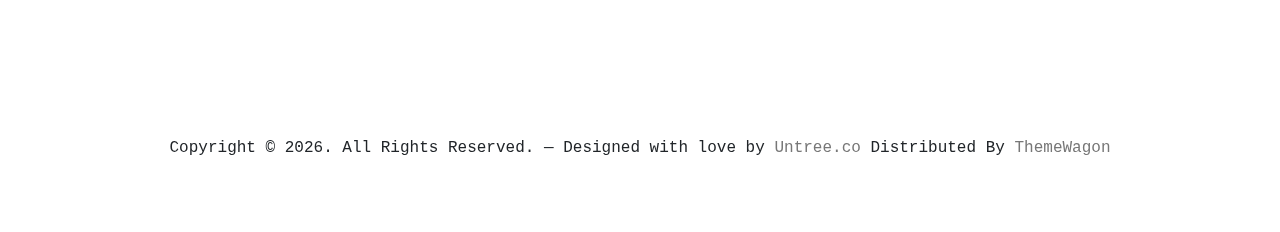
==== commit 73b3dec6: "correção de erro do link do mail" ====
--- a/index.html
+++ b/index.html
@@ -290,7 +290,7 @@
                   <!-- Adicione a classe "text-center" para centralizar horizontalmente -->
                   <ul class="list-unstyled social d-flex justify-content-center align-items-center">
                     <!-- Adicione classes para centralizar horizontalmente e verticalmente os elementos -->
-                    <li class="mx-2"><a href="https://mail.google.com/mail/u/0/?tab=rm&ogbl#inbox"><img
+                    <li class="mx-2"><a href="mailto:anarita.lopesribeiro@gmail.com"><img
                           src="images/envelope-at-fill.svg" alt=""></a></li>
                     <li class="mx-2"><a href="https://www.facebook.com/profile.php?id=100009391800852"><img
                           src="images/facebook.svg" alt=""></a></li>
--- a/fonts/icomoon/style.css
+++ b/fonts/icomoon/style.css
@@ -0,0 +1,4919 @@
+@font-face {
+  font-family: 'icomoon';
+  src:  url('fonts/icomoon.eot?10si43');
+  src:  url('fonts/icomoon.eot?10si43#iefix') format('embedded-opentype'),
+    url('fonts/icomoon.ttf?10si43') format('truetype'),
+    url('fonts/icomoon.woff?10si43') format('woff'),
+    url('fonts/icomoon.svg?10si43#icomoon') format('svg');
+  font-weight: normal;
+  font-style: normal;
+}
+
+[class^="icon-"], [class*=" icon-"] {
+  /* use !important to prevent issues with browser extensions that change fonts */
+  font-family: 'icomoon' !important;
+  speak: none;
+  font-style: normal;
+  font-weight: normal;
+  font-variant: normal;
+  text-transform: none;
+  line-height: 1;
+
+  /* Better Font Rendering =========== */
+  -webkit-font-smoothing: antialiased;
+  -moz-osx-font-smoothing: grayscale;
+}
+
+.icon-asterisk:before {
+  content: "\f069";
+}
+.icon-plus:before {
+  content: "\f067";
+}
+.icon-question:before {
+  content: "\f128";
+}
+.icon-minus:before {
+  content: "\f068";
+}
+.icon-glass:before {
+  content: "\f000";
+}
+.icon-music:before {
+  content: "\f001";
+}
+.icon-search:before {
+  content: "\f002";
+}
+.icon-envelope-o:before {
+  content: "\f003";
+}
+.icon-heart:before {
+  content: "\f004";
+}
+.icon-star:before {
+  content: "\f005";
+}
+.icon-star-o:before {
+  content: "\f006";
+}
+.icon-user:before {
+  content: "\f007";
+}
+.icon-film:before {
+  content: "\f008";
+}
+.icon-th-large:before {
+  content: "\f009";
+}
+.icon-th:before {
+  content: "\f00a";
+}
+.icon-th-list:before {
+  content: "\f00b";
+}
+.icon-check:before {
+  content: "\f00c";
+}
+.icon-close:before {
+  content: "\f00d";
+}
+.icon-remove:before {
+  content: "\f00d";
+}
+.icon-times:before {
+  content: "\f00d";
+}
+.icon-search-plus:before {
+  content: "\f00e";
+}
+.icon-search-minus:before {
+  content: "\f010";
+}
+.icon-power-off:before {
+  content: "\f011";
+}
+.icon-signal:before {
+  content: "\f012";
+}
+.icon-cog:before {
+  content: "\f013";
+}
+.icon-gear:before {
+  content: "\f013";
+}
+.icon-trash-o:before {
+  content: "\f014";
+}
+.icon-home:before {
+  content: "\f015";
+}
+.icon-file-o:before {
+  content: "\f016";
+}
+.icon-clock-o:before {
+  content: "\f017";
+}
+.icon-road:before {
+  content: "\f018";
+}
+.icon-download:before {
+  content: "\f019";
+}
+.icon-arrow-circle-o-down:before {
+  content: "\f01a";
+}
+.icon-arrow-circle-o-up:before {
+  content: "\f01b";
+}
+.icon-inbox:before {
+  content: "\f01c";
+}
+.icon-play-circle-o:before {
+  content: "\f01d";
+}
+.icon-repeat:before {
+  content: "\f01e";
+}
+.icon-rotate-right:before {
+  content: "\f01e";
+}
+.icon-refresh:before {
+  content: "\f021";
+}
+.icon-list-alt:before {
+  content: "\f022";
+}
+.icon-lock:before {
+  content: "\f023";
+}
+.icon-flag:before {
+  content: "\f024";
+}
+.icon-headphones:before {
+  content: "\f025";
+}
+.icon-volume-off:before {
+  content: "\f026";
+}
+.icon-volume-down:before {
+  content: "\f027";
+}
+.icon-volume-up:before {
+  content: "\f028";
+}
+.icon-qrcode:before {
+  content: "\f029";
+}
+.icon-barcode:before {
+  content: "\f02a";
+}
+.icon-tag:before {
+  content: "\f02b";
+}
+.icon-tags:before {
+  content: "\f02c";
+}
+.icon-book:before {
+  content: "\f02d";
+}
+.icon-bookmark:before {
+  content: "\f02e";
+}
+.icon-print:before {
+  content: "\f02f";
+}
+.icon-camera:before {
+  content: "\f030";
+}
+.icon-font:before {
+  content: "\f031";
+}
+.icon-bold:before {
+  content: "\f032";
+}
+.icon-italic:before {
+  content: "\f033";
+}
+.icon-text-height:before {
+  content: "\f034";
+}
+.icon-text-width:before {
+  content: "\f035";
+}
+.icon-align-left:before {
+  content: "\f036";
+}
+.icon-align-center:before {
+  content: "\f037";
+}
+.icon-align-right:before {
+  content: "\f038";
+}
+.icon-align-justify:before {
+  content: "\f039";
+}
+.icon-list:before {
+  content: "\f03a";
+}
+.icon-dedent:before {
+  content: "\f03b";
+}
+.icon-outdent:before {
+  content: "\f03b";
+}
+.icon-indent:before {
+  content: "\f03c";
+}
+.icon-video-camera:before {
+  content: "\f03d";
+}
+.icon-image:before {
+  content: "\f03e";
+}
+.icon-photo:before {
+  content: "\f03e";
+}
+.icon-picture-o:before {
+  content: "\f03e";
+}
+.icon-pencil:before {
+  content: "\f040";
+}
+.icon-map-marker:before {
+  content: "\f041";
+}
+.icon-adjust:before {
+  content: "\f042";
+}
+.icon-tint:before {
+  content: "\f043";
+}
+.icon-edit:before {
+  content: "\f044";
+}
+.icon-pencil-square-o:before {
+  content: "\f044";
+}
+.icon-share-square-o:before {
+  content: "\f045";
+}
+.icon-check-square-o:before {
+  content: "\f046";
+}
+.icon-arrows:before {
+  content: "\f047";
+}
+.icon-step-backward:before {
+  content: "\f048";
+}
+.icon-fast-backward:before {
+  content: "\f049";
+}
+.icon-backward:before {
+  content: "\f04a";
+}
+.icon-play:before {
+  content: "\f04b";
+}
+.icon-pause:before {
+  content: "\f04c";
+}
+.icon-stop:before {
+  content: "\f04d";
+}
+.icon-forward:before {
+  content: "\f04e";
+}
+.icon-fast-forward:before {
+  content: "\f050";
+}
+.icon-step-forward:before {
+  content: "\f051";
+}
+.icon-eject:before {
+  content: "\f052";
+}
+.icon-chevron-left:before {
+  content: "\f053";
+}
+.icon-chevron-right:before {
+  content: "\f054";
+}
+.icon-plus-circle:before {
+  content: "\f055";
+}
+.icon-minus-circle:before {
+  content: "\f056";
+}
+.icon-times-circle:before {
+  content: "\f057";
+}
+.icon-check-circle:before {
+  content: "\f058";
+}
+.icon-question-circle:before {
+  content: "\f059";
+}
+.icon-info-circle:before {
+  content: "\f05a";
+}
+.icon-crosshairs:before {
+  content: "\f05b";
+}
+.icon-times-circle-o:before {
+  content: "\f05c";
+}
+.icon-check-circle-o:before {
+  content: "\f05d";
+}
+.icon-ban:before {
+  content: "\f05e";
+}
+.icon-arrow-left:before {
+  content: "\f060";
+}
+.icon-arrow-right:before {
+  content: "\f061";
+}
+.icon-arrow-up:before {
+  content: "\f062";
+}
+.icon-arrow-down:before {
+  content: "\f063";
+}
+.icon-mail-forward:before {
+  content: "\f064";
+}
+.icon-share:before {
+  content: "\f064";
+}
+.icon-expand:before {
+  content: "\f065";
+}
+.icon-compress:before {
+  content: "\f066";
+}
+.icon-exclamation-circle:before {
+  content: "\f06a";
+}
+.icon-gift:before {
+  content: "\f06b";
+}
+.icon-leaf:before {
+  content: "\f06c";
+}
+.icon-fire:before {
+  content: "\f06d";
+}
+.icon-eye:before {
+  content: "\f06e";
+}
+.icon-eye-slash:before {
+  content: "\f070";
+}
+.icon-exclamation-triangle:before {
+  content: "\f071";
+}
+.icon-warning:before {
+  content: "\f071";
+}
+.icon-plane:before {
+  content: "\f072";
+}
+.icon-calendar:before {
+  content: "\f073";
+}
+.icon-random:before {
+  content: "\f074";
+}
+.icon-comment:before {
+  content: "\f075";
+}
+.icon-magnet:before {
+  content: "\f076";
+}
+.icon-chevron-up:before {
+  content: "\f077";
+}
+.icon-chevron-down:before {
+  content: "\f078";
+}
+.icon-retweet:before {
+  content: "\f079";
+}
+.icon-shopping-cart:before {
+  content: "\f07a";
+}
+.icon-folder:before {
+  content: "\f07b";
+}
+.icon-folder-open:before {
+  content: "\f07c";
+}
+.icon-arrows-v:before {
+  content: "\f07d";
+}
+.icon-arrows-h:before {
+  content: "\f07e";
+}
+.icon-bar-chart:before {
+  content: "\f080";
+}
+.icon-bar-chart-o:before {
+  content: "\f080";
+}
+.icon-twitter-square:before {
+  content: "\f081";
+}
+.icon-facebook-square:before {
+  content: "\f082";
+}
+.icon-camera-retro:before {
+  content: "\f083";
+}
+.icon-key:before {
+  content: "\f084";
+}
+.icon-cogs:before {
+  content: "\f085";
+}
+.icon-gears:before {
+  content: "\f085";
+}
+.icon-comments:before {
+  content: "\f086";
+}
+.icon-thumbs-o-up:before {
+  content: "\f087";
+}
+.icon-thumbs-o-down:before {
+  content: "\f088";
+}
+.icon-star-half:before {
+  content: "\f089";
+}
+.icon-heart-o:before {
+  content: "\f08a";
+}
+.icon-sign-out:before {
+  content: "\f08b";
+}
+.icon-linkedin-square:before {
+  content: "\f08c";
+}
+.icon-thumb-tack:before {
+  content: "\f08d";
+}
+.icon-external-link:before {
+  content: "\f08e";
+}
+.icon-sign-in:before {
+  content: "\f090";
+}
+.icon-trophy:before {
+  content: "\f091";
+}
+.icon-github-square:before {
+  content: "\f092";
+}
+.icon-upload:before {
+  content: "\f093";
+}
+.icon-lemon-o:before {
+  content: "\f094";
+}
+.icon-phone:before {
+  content: "\f095";
+}
+.icon-square-o:before {
+  content: "\f096";
+}
+.icon-bookmark-o:before {
+  content: "\f097";
+}
+.icon-phone-square:before {
+  content: "\f098";
+}
+.icon-twitter:before {
+  content: "\f099";
+}
+.icon-facebook:before {
+  content: "\f09a";
+}
+.icon-facebook-f:before {
+  content: "\f09a";
+}
+.icon-github:before {
+  content: "\f09b";
+}
+.icon-unlock:before {
+  content: "\f09c";
+}
+.icon-credit-card:before {
+  content: "\f09d";
+}
+.icon-feed:before {
+  content: "\f09e";
+}
+.icon-rss:before {
+  content: "\f09e";
+}
+.icon-hdd-o:before {
+  content: "\f0a0";
+}
+.icon-bullhorn:before {
+  content: "\f0a1";
+}
+.icon-bell-o:before {
+  content: "\f0a2";
+}
+.icon-certificate:before {
+  content: "\f0a3";
+}
+.icon-hand-o-right:before {
+  content: "\f0a4";
+}
+.icon-hand-o-left:before {
+  content: "\f0a5";
+}
+.icon-hand-o-up:before {
+  content: "\f0a6";
+}
+.icon-hand-o-down:before {
+  content: "\f0a7";
+}
+.icon-arrow-circle-left:before {
+  content: "\f0a8";
+}
+.icon-arrow-circle-right:before {
+  content: "\f0a9";
+}
+.icon-arrow-circle-up:before {
+  content: "\f0aa";
+}
+.icon-arrow-circle-down:before {
+  content: "\f0ab";
+}
+.icon-globe:before {
+  content: "\f0ac";
+}
+.icon-wrench:before {
+  content: "\f0ad";
+}
+.icon-tasks:before {
+  content: "\f0ae";
+}
+.icon-filter:before {
+  content: "\f0b0";
+}
+.icon-briefcase:before {
+  content: "\f0b1";
+}
+.icon-arrows-alt:before {
+  content: "\f0b2";
+}
+.icon-group:before {
+  content: "\f0c0";
+}
+.icon-users:before {
+  content: "\f0c0";
+}
+.icon-chain:before {
+  content: "\f0c1";
+}
+.icon-link:before {
+  content: "\f0c1";
+}
+.icon-cloud:before {
+  content: "\f0c2";
+}
+.icon-flask:before {
+  content: "\f0c3";
+}
+.icon-cut:before {
+  content: "\f0c4";
+}
+.icon-scissors:before {
+  content: "\f0c4";
+}
+.icon-copy:before {
+  content: "\f0c5";
+}
+.icon-files-o:before {
+  content: "\f0c5";
+}
+.icon-paperclip:before {
+  content: "\f0c6";
+}
+.icon-floppy-o:before {
+  content: "\f0c7";
+}
+.icon-save:before {
+  content: "\f0c7";
+}
+.icon-square:before {
+  content: "\f0c8";
+}
+.icon-bars:before {
+  content: "\f0c9";
+}
+.icon-navicon:before {
+  content: "\f0c9";
+}
+.icon-reorder:before {
+  content: "\f0c9";
+}
+.icon-list-ul:before {
+  content: "\f0ca";
+}
+.icon-list-ol:before {
+  content: "\f0cb";
+}
+.icon-strikethrough:before {
+  content: "\f0cc";
+}
+.icon-underline:before {
+  content: "\f0cd";
+}
+.icon-table:before {
+  content: "\f0ce";
+}
+.icon-magic:before {
+  content: "\f0d0";
+}
+.icon-truck:before {
+  content: "\f0d1";
+}
+.icon-pinterest:before {
+  content: "\f0d2";
+}
+.icon-pinterest-square:before {
+  content: "\f0d3";
+}
+.icon-google-plus-square:before {
+  content: "\f0d4";
+}
+.icon-google-plus:before {
+  content: "\f0d5";
+}
+.icon-money:before {
+  content: "\f0d6";
+}
+.icon-caret-down:before {
+  content: "\f0d7";
+}
+.icon-caret-up:before {
+  content: "\f0d8";
+}
+.icon-caret-left:before {
+  content: "\f0d9";
+}
+.icon-caret-right:before {
+  content: "\f0da";
+}
+.icon-columns:before {
+  content: "\f0db";
+}
+.icon-sort:before {
+  content: "\f0dc";
+}
+.icon-unsorted:before {
+  content: "\f0dc";
+}
+.icon-sort-desc:before {
+  content: "\f0dd";
+}
+.icon-sort-down:before {
+  content: "\f0dd";
+}
+.icon-sort-asc:before {
+  content: "\f0de";
+}
+.icon-sort-up:before {
+  content: "\f0de";
+}
+.icon-envelope:before {
+  content: "\f0e0";
+}
+.icon-linkedin:before {
+  content: "\f0e1";
+}
+.icon-rotate-left:before {
+  content: "\f0e2";
+}
+.icon-undo:before {
+  content: "\f0e2";
+}
+.icon-gavel:before {
+  content: "\f0e3";
+}
+.icon-legal:before {
+  content: "\f0e3";
+}
+.icon-dashboard:before {
+  content: "\f0e4";
+}
+.icon-tachometer:before {
+  content: "\f0e4";
+}
+.icon-comment-o:before {
+  content: "\f0e5";
+}
+.icon-comments-o:before {
+  content: "\f0e6";
+}
+.icon-bolt:before {
+  content: "\f0e7";
+}
+.icon-flash:before {
+  content: "\f0e7";
+}
+.icon-sitemap:before {
+  content: "\f0e8";
+}
+.icon-umbrella:before {
+  content: "\f0e9";
+}
+.icon-clipboard:before {
+  content: "\f0ea";
+}
+.icon-paste:before {
+  content: "\f0ea";
+}
+.icon-lightbulb-o:before {
+  content: "\f0eb";
+}
+.icon-exchange:before {
+  content: "\f0ec";
+}
+.icon-cloud-download:before {
+  content: "\f0ed";
+}
+.icon-cloud-upload:before {
+  content: "\f0ee";
+}
+.icon-user-md:before {
+  content: "\f0f0";
+}
+.icon-stethoscope:before {
+  content: "\f0f1";
+}
+.icon-suitcase:before {
+  content: "\f0f2";
+}
+.icon-bell:before {
+  content: "\f0f3";
+}
+.icon-coffee:before {
+  content: "\f0f4";
+}
+.icon-cutlery:before {
+  content: "\f0f5";
+}
+.icon-file-text-o:before {
+  content: "\f0f6";
+}
+.icon-building-o:before {
+  content: "\f0f7";
+}
+.icon-hospital-o:before {
+  content: "\f0f8";
+}
+.icon-ambulance:before {
+  content: "\f0f9";
+}
+.icon-medkit:before {
+  content: "\f0fa";
+}
+.icon-fighter-jet:before {
+  content: "\f0fb";
+}
+.icon-beer:before {
+  content: "\f0fc";
+}
+.icon-h-square:before {
+  content: "\f0fd";
+}
+.icon-plus-square:before {
+  content: "\f0fe";
+}
+.icon-angle-double-left:before {
+  content: "\f100";
+}
+.icon-angle-double-right:before {
+  content: "\f101";
+}
+.icon-angle-double-up:before {
+  content: "\f102";
+}
+.icon-angle-double-down:before {
+  content: "\f103";
+}
+.icon-angle-left:before {
+  content: "\f104";
+}
+.icon-angle-right:before {
+  content: "\f105";
+}
+.icon-angle-up:before {
+  content: "\f106";
+}
+.icon-angle-down:before {
+  content: "\f107";
+}
+.icon-desktop:before {
+  content: "\f108";
+}
+.icon-laptop:before {
+  content: "\f109";
+}
+.icon-tablet:before {
+  content: "\f10a";
+}
+.icon-mobile:before {
+  content: "\f10b";
+}
+.icon-mobile-phone:before {
+  content: "\f10b";
+}
+.icon-circle-o:before {
+  content: "\f10c";
+}
+.icon-quote-left:before {
+  content: "\f10d";
+}
+.icon-quote-right:before {
+  content: "\f10e";
+}
+.icon-spinner:before {
+  content: "\f110";
+}
+.icon-circle:before {
+  content: "\f111";
+}
+.icon-mail-reply:before {
+  content: "\f112";
+}
+.icon-reply:before {
+  content: "\f112";
+}
+.icon-github-alt:before {
+  content: "\f113";
+}
+.icon-folder-o:before {
+  content: "\f114";
+}
+.icon-folder-open-o:before {
+  content: "\f115";
+}
+.icon-smile-o:before {
+  content: "\f118";
+}
+.icon-frown-o:before {
+  content: "\f119";
+}
+.icon-meh-o:before {
+  content: "\f11a";
+}
+.icon-gamepad:before {
+  content: "\f11b";
+}
+.icon-keyboard-o:before {
+  content: "\f11c";
+}
+.icon-flag-o:before {
+  content: "\f11d";
+}
+.icon-flag-checkered:before {
+  content: "\f11e";
+}
+.icon-terminal:before {
+  content: "\f120";
+}
+.icon-code:before {
+  content: "\f121";
+}
+.icon-mail-reply-all:before {
+  content: "\f122";
+}
+.icon-reply-all:before {
+  content: "\f122";
+}
+.icon-star-half-empty:before {
+  content: "\f123";
+}
+.icon-star-half-full:before {
+  content: "\f123";
+}
+.icon-star-half-o:before {
+  content: "\f123";
+}
+.icon-location-arrow:before {
+  content: "\f124";
+}
+.icon-crop:before {
+  content: "\f125";
+}
+.icon-code-fork:before {
+  content: "\f126";
+}
+.icon-chain-broken:before {
+  content: "\f127";
+}
+.icon-unlink:before {
+  content: "\f127";
+}
+.icon-info:before {
+  content: "\f129";
+}
+.icon-exclamation:before {
+  content: "\f12a";
+}
+.icon-superscript:before {
+  content: "\f12b";
+}
+.icon-subscript:before {
+  content: "\f12c";
+}
+.icon-eraser:before {
+  content: "\f12d";
+}
+.icon-puzzle-piece:before {
+  content: "\f12e";
+}
+.icon-microphone:before {
+  content: "\f130";
+}
+.icon-microphone-slash:before {
+  content: "\f131";
+}
+.icon-shield:before {
+  content: "\f132";
+}
+.icon-calendar-o:before {
+  content: "\f133";
+}
+.icon-fire-extinguisher:before {
+  content: "\f134";
+}
+.icon-rocket:before {
+  content: "\f135";
+}
+.icon-maxcdn:before {
+  content: "\f136";
+}
+.icon-chevron-circle-left:before {
+  content: "\f137";
+}
+.icon-chevron-circle-right:before {
+  content: "\f138";
+}
+.icon-chevron-circle-up:before {
+  content: "\f139";
+}
+.icon-chevron-circle-down:before {
+  content: "\f13a";
+}
+.icon-html5:before {
+  content: "\f13b";
+}
+.icon-css3:before {
+  content: "\f13c";
+}
+.icon-anchor:before {
+  content: "\f13d";
+}
+.icon-unlock-alt:before {
+  content: "\f13e";
+}
+.icon-bullseye:before {
+  content: "\f140";
+}
+.icon-ellipsis-h:before {
+  content: "\f141";
+}
+.icon-ellipsis-v:before {
+  content: "\f142";
+}
+.icon-rss-square:before {
+  content: "\f143";
+}
+.icon-play-circle:before {
+  content: "\f144";
+}
+.icon-ticket:before {
+  content: "\f145";
+}
+.icon-minus-square:before {
+  content: "\f146";
+}
+.icon-minus-square-o:before {
+  content: "\f147";
+}
+.icon-level-up:before {
+  content: "\f148";
+}
+.icon-level-down:before {
+  content: "\f149";
+}
+.icon-check-square:before {
+  content: "\f14a";
+}
+.icon-pencil-square:before {
+  content: "\f14b";
+}
+.icon-external-link-square:before {
+  content: "\f14c";
+}
+.icon-share-square:before {
+  content: "\f14d";
+}
+.icon-compass:before {
+  content: "\f14e";
+}
+.icon-caret-square-o-down:before {
+  content: "\f150";
+}
+.icon-toggle-down:before {
+  content: "\f150";
+}
+.icon-caret-square-o-up:before {
+  content: "\f151";
+}
+.icon-toggle-up:before {
+  content: "\f151";
+}
+.icon-caret-square-o-right:before {
+  content: "\f152";
+}
+.icon-toggle-right:before {
+  content: "\f152";
+}
+.icon-eur:before {
+  content: "\f153";
+}
+.icon-euro:before {
+  content: "\f153";
+}
+.icon-gbp:before {
+  content: "\f154";
+}
+.icon-dollar:before {
+  content: "\f155";
+}
+.icon-usd:before {
+  content: "\f155";
+}
+.icon-inr:before {
+  content: "\f156";
+}
+.icon-rupee:before {
+  content: "\f156";
+}
+.icon-cny:before {
+  content: "\f157";
+}
+.icon-jpy:before {
+  content: "\f157";
+}
+.icon-rmb:before {
+  content: "\f157";
+}
+.icon-yen:before {
+  content: "\f157";
+}
+.icon-rouble:before {
+  content: "\f158";
+}
+.icon-rub:before {
+  content: "\f158";
+}
+.icon-ruble:before {
+  content: "\f158";
+}
+.icon-krw:before {
+  content: "\f159";
+}
+.icon-won:before {
+  content: "\f159";
+}
+.icon-bitcoin:before {
+  content: "\f15a";
+}
+.icon-btc:before {
+  content: "\f15a";
+}
+.icon-file:before {
+  content: "\f15b";
+}
+.icon-file-text:before {
+  content: "\f15c";
+}
+.icon-sort-alpha-asc:before {
+  content: "\f15d";
+}
+.icon-sort-alpha-desc:before {
+  content: "\f15e";
+}
+.icon-sort-amount-asc:before {
+  content: "\f160";
+}
+.icon-sort-amount-desc:before {
+  content: "\f161";
+}
+.icon-sort-numeric-asc:before {
+  content: "\f162";
+}
+.icon-sort-numeric-desc:before {
+  content: "\f163";
+}
+.icon-thumbs-up:before {
+  content: "\f164";
+}
+.icon-thumbs-down:before {
+  content: "\f165";
+}
+.icon-youtube-square:before {
+  content: "\f166";
+}
+.icon-youtube:before {
+  content: "\f167";
+}
+.icon-xing:before {
+  content: "\f168";
+}
+.icon-xing-square:before {
+  content: "\f169";
+}
+.icon-youtube-play:before {
+  content: "\f16a";
+}
+.icon-dropbox:before {
+  content: "\f16b";
+}
+.icon-stack-overflow:before {
+  content: "\f16c";
+}
+.icon-instagram:before {
+  content: "\f16d";
+}
+.icon-flickr:before {
+  content: "\f16e";
+}
+.icon-adn:before {
+  content: "\f170";
+}
+.icon-bitbucket:before {
+  content: "\f171";
+}
+.icon-bitbucket-square:before {
+  content: "\f172";
+}
+.icon-tumblr:before {
+  content: "\f173";
+}
+.icon-tumblr-square:before {
+  content: "\f174";
+}
+.icon-long-arrow-down:before {
+  content: "\f175";
+}
+.icon-long-arrow-up:before {
+  content: "\f176";
+}
+.icon-long-arrow-left:before {
+  content: "\f177";
+}
+.icon-long-arrow-right:before {
+  content: "\f178";
+}
+.icon-apple:before {
+  content: "\f179";
+}
+.icon-windows:before {
+  content: "\f17a";
+}
+.icon-android:before {
+  content: "\f17b";
+}
+.icon-linux:before {
+  content: "\f17c";
+}
+.icon-dribbble:before {
+  content: "\f17d";
+}
+.icon-skype:before {
+  content: "\f17e";
+}
+.icon-foursquare:before {
+  content: "\f180";
+}
+.icon-trello:before {
+  content: "\f181";
+}
+.icon-female:before {
+  content: "\f182";
+}
+.icon-male:before {
+  content: "\f183";
+}
+.icon-gittip:before {
+  content: "\f184";
+}
+.icon-gratipay:before {
+  content: "\f184";
+}
+.icon-sun-o:before {
+  content: "\f185";
+}
+.icon-moon-o:before {
+  content: "\f186";
+}
+.icon-archive:before {
+  content: "\f187";
+}
+.icon-bug:before {
+  content: "\f188";
+}
+.icon-vk:before {
+  content: "\f189";
+}
+.icon-weibo:before {
+  content: "\f18a";
+}
+.icon-renren:before {
+  content: "\f18b";
+}
+.icon-pagelines:before {
+  content: "\f18c";
+}
+.icon-stack-exchange:before {
+  content: "\f18d";
+}
+.icon-arrow-circle-o-right:before {
+  content: "\f18e";
+}
+.icon-arrow-circle-o-left:before {
+  content: "\f190";
+}
+.icon-caret-square-o-left:before {
+  content: "\f191";
+}
+.icon-toggle-left:before {
+  content: "\f191";
+}
+.icon-dot-circle-o:before {
+  content: "\f192";
+}
+.icon-wheelchair:before {
+  content: "\f193";
+}
+.icon-vimeo-square:before {
+  content: "\f194";
+}
+.icon-try:before {
+  content: "\f195";
+}
+.icon-turkish-lira:before {
+  content: "\f195";
+}
+.icon-plus-square-o:before {
+  content: "\f196";
+}
+.icon-space-shuttle:before {
+  content: "\f197";
+}
+.icon-slack:before {
+  content: "\f198";
+}
+.icon-envelope-square:before {
+  content: "\f199";
+}
+.icon-wordpress:before {
+  content: "\f19a";
+}
+.icon-openid:before {
+  content: "\f19b";
+}
+.icon-bank:before {
+  content: "\f19c";
+}
+.icon-institution:before {
+  content: "\f19c";
+}
+.icon-university:before {
+  content: "\f19c";
+}
+.icon-graduation-cap:before {
+  content: "\f19d";
+}
+.icon-mortar-board:before {
+  content: "\f19d";
+}
+.icon-yahoo:before {
+  content: "\f19e";
+}
+.icon-google:before {
+  content: "\f1a0";
+}
+.icon-reddit:before {
+  content: "\f1a1";
+}
+.icon-reddit-square:before {
+  content: "\f1a2";
+}
+.icon-stumbleupon-circle:before {
+  content: "\f1a3";
+}
+.icon-stumbleupon:before {
+  content: "\f1a4";
+}
+.icon-delicious:before {
+  content: "\f1a5";
+}
+.icon-digg:before {
+  content: "\f1a6";
+}
+.icon-pied-piper-pp:before {
+  content: "\f1a7";
+}
+.icon-pied-piper-alt:before {
+  content: "\f1a8";
+}
+.icon-drupal:before {
+  content: "\f1a9";
+}
+.icon-joomla:before {
+  content: "\f1aa";
+}
+.icon-language:before {
+  content: "\f1ab";
+}
+.icon-fax:before {
+  content: "\f1ac";
+}
+.icon-building:before {
+  content: "\f1ad";
+}
+.icon-child:before {
+  content: "\f1ae";
+}
+.icon-paw:before {
+  content: "\f1b0";
+}
+.icon-spoon:before {
+  content: "\f1b1";
+}
+.icon-cube:before {
+  content: "\f1b2";
+}
+.icon-cubes:before {
+  content: "\f1b3";
+}
+.icon-behance:before {
+  content: "\f1b4";
+}
+.icon-behance-square:before {
+  content: "\f1b5";
+}
+.icon-steam:before {
+  content: "\f1b6";
+}
+.icon-steam-square:before {
+  content: "\f1b7";
+}
+.icon-recycle:before {
+  content: "\f1b8";
+}
+.icon-automobile:before {
+  content: "\f1b9";
+}
+.icon-car:before {
+  content: "\f1b9";
+}
+.icon-cab:before {
+  content: "\f1ba";
+}
+.icon-taxi:before {
+  content: "\f1ba";
+}
+.icon-tree:before {
+  content: "\f1bb";
+}
+.icon-spotify:before {
+  content: "\f1bc";
+}
+.icon-deviantart:before {
+  content: "\f1bd";
+}
+.icon-soundcloud:before {
+  content: "\f1be";
+}
+.icon-database:before {
+  content: "\f1c0";
+}
+.icon-file-pdf-o:before {
+  content: "\f1c1";
+}
+.icon-file-word-o:before {
+  content: "\f1c2";
+}
+.icon-file-excel-o:before {
+  content: "\f1c3";
+}
+.icon-file-powerpoint-o:before {
+  content: "\f1c4";
+}
+.icon-file-image-o:before {
+  content: "\f1c5";
+}
+.icon-file-photo-o:before {
+  content: "\f1c5";
+}
+.icon-file-picture-o:before {
+  content: "\f1c5";
+}
+.icon-file-archive-o:before {
+  content: "\f1c6";
+}
+.icon-file-zip-o:before {
+  content: "\f1c6";
+}
+.icon-file-audio-o:before {
+  content: "\f1c7";
+}
+.icon-file-sound-o:before {
+  content: "\f1c7";
+}
+.icon-file-movie-o:before {
+  content: "\f1c8";
+}
+.icon-file-video-o:before {
+  content: "\f1c8";
+}
+.icon-file-code-o:before {
+  content: "\f1c9";
+}
+.icon-vine:before {
+  content: "\f1ca";
+}
+.icon-codepen:before {
+  content: "\f1cb";
+}
+.icon-jsfiddle:before {
+  content: "\f1cc";
+}
+.icon-life-bouy:before {
+  content: "\f1cd";
+}
+.icon-life-buoy:before {
+  content: "\f1cd";
+}
+.icon-life-ring:before {
+  content: "\f1cd";
+}
+.icon-life-saver:before {
+  content: "\f1cd";
+}
+.icon-support:before {
+  content: "\f1cd";
+}
+.icon-circle-o-notch:before {
+  content: "\f1ce";
+}
+.icon-ra:before {
+  content: "\f1d0";
+}
+.icon-rebel:before {
+  content: "\f1d0";
+}
+.icon-resistance:before {
+  content: "\f1d0";
+}
+.icon-empire:before {
+  content: "\f1d1";
+}
+.icon-ge:before {
+  content: "\f1d1";
+}
+.icon-git-square:before {
+  content: "\f1d2";
+}
+.icon-git:before {
+  content: "\f1d3";
+}
+.icon-hacker-news:before {
+  content: "\f1d4";
+}
+.icon-y-combinator-square:before {
+  content: "\f1d4";
+}
+.icon-yc-square:before {
+  content: "\f1d4";
+}
+.icon-tencent-weibo:before {
+  content: "\f1d5";
+}
+.icon-qq:before {
+  content: "\f1d6";
+}
+.icon-wechat:before {
+  content: "\f1d7";
+}
+.icon-weixin:before {
+  content: "\f1d7";
+}
+.icon-paper-plane:before {
+  content: "\f1d8";
+}
+.icon-send:before {
+  content: "\f1d8";
+}
+.icon-paper-plane-o:before {
+  content: "\f1d9";
+}
+.icon-send-o:before {
+  content: "\f1d9";
+}
+.icon-history:before {
+  content: "\f1da";
+}
+.icon-circle-thin:before {
+  content: "\f1db";
+}
+.icon-header:before {
+  content: "\f1dc";
+}
+.icon-paragraph:before {
+  content: "\f1dd";
+}
+.icon-sliders:before {
+  content: "\f1de";
+}
+.icon-share-alt:before {
+  content: "\f1e0";
+}
+.icon-share-alt-square:before {
+  content: "\f1e1";
+}
+.icon-bomb:before {
+  content: "\f1e2";
+}
+.icon-futbol-o:before {
+  content: "\f1e3";
+}
+.icon-soccer-ball-o:before {
+  content: "\f1e3";
+}
+.icon-tty:before {
+  content: "\f1e4";
+}
+.icon-binoculars:before {
+  content: "\f1e5";
+}
+.icon-plug:before {
+  content: "\f1e6";
+}
+.icon-slideshare:before {
+  content: "\f1e7";
+}
+.icon-twitch:before {
+  content: "\f1e8";
+}
+.icon-yelp:before {
+  content: "\f1e9";
+}
+.icon-newspaper-o:before {
+  content: "\f1ea";
+}
+.icon-wifi:before {
+  content: "\f1eb";
+}
+.icon-calculator:before {
+  content: "\f1ec";
+}
+.icon-paypal:before {
+  content: "\f1ed";
+}
+.icon-google-wallet:before {
+  content: "\f1ee";
+}
+.icon-cc-visa:before {
+  content: "\f1f0";
+}
+.icon-cc-mastercard:before {
+  content: "\f1f1";
+}
+.icon-cc-discover:before {
+  content: "\f1f2";
+}
+.icon-cc-amex:before {
+  content: "\f1f3";
+}
+.icon-cc-paypal:before {
+  content: "\f1f4";
+}
+.icon-cc-stripe:before {
+  content: "\f1f5";
+}
+.icon-bell-slash:before {
+  content: "\f1f6";
+}
+.icon-bell-slash-o:before {
+  content: "\f1f7";
+}
+.icon-trash:before {
+  content: "\f1f8";
+}
+.icon-copyright:before {
+  content: "\f1f9";
+}
+.icon-at:before {
+  content: "\f1fa";
+}
+.icon-eyedropper:before {
+  content: "\f1fb";
+}
+.icon-paint-brush:before {
+  content: "\f1fc";
+}
+.icon-birthday-cake:before {
+  content: "\f1fd";
+}
+.icon-area-chart:before {
+  content: "\f1fe";
+}
+.icon-pie-chart:before {
+  content: "\f200";
+}
+.icon-line-chart:before {
+  content: "\f201";
+}
+.icon-lastfm:before {
+  content: "\f202";
+}
+.icon-lastfm-square:before {
+  content: "\f203";
+}
+.icon-toggle-off:before {
+  content: "\f204";
+}
+.icon-toggle-on:before {
+  content: "\f205";
+}
+.icon-bicycle:before {
+  content: "\f206";
+}
+.icon-bus:before {
+  content: "\f207";
+}
+.icon-ioxhost:before {
+  content: "\f208";
+}
+.icon-angellist:before {
+  content: "\f209";
+}
+.icon-cc:before {
+  content: "\f20a";
+}
+.icon-ils:before {
+  content: "\f20b";
+}
+.icon-shekel:before {
+  content: "\f20b";
+}
+.icon-sheqel:before {
+  content: "\f20b";
+}
+.icon-meanpath:before {
+  content: "\f20c";
+}
+.icon-buysellads:before {
+  content: "\f20d";
+}
+.icon-connectdevelop:before {
+  content: "\f20e";
+}
+.icon-dashcube:before {
+  content: "\f210";
+}
+.icon-forumbee:before {
+  content: "\f211";
+}
+.icon-leanpub:before {
+  content: "\f212";
+}
+.icon-sellsy:before {
+  content: "\f213";
+}
+.icon-shirtsinbulk:before {
+  content: "\f214";
+}
+.icon-simplybuilt:before {
+  content: "\f215";
+}
+.icon-skyatlas:before {
+  content: "\f216";
+}
+.icon-cart-plus:before {
+  content: "\f217";
+}
+.icon-cart-arrow-down:before {
+  content: "\f218";
+}
+.icon-diamond:before {
+  content: "\f219";
+}
+.icon-ship:before {
+  content: "\f21a";
+}
+.icon-user-secret:before {
+  content: "\f21b";
+}
+.icon-motorcycle:before {
+  content: "\f21c";
+}
+.icon-street-view:before {
+  content: "\f21d";
+}
+.icon-heartbeat:before {
+  content: "\f21e";
+}
+.icon-venus:before {
+  content: "\f221";
+}
+.icon-mars:before {
+  content: "\f222";
+}
+.icon-mercury:before {
+  content: "\f223";
+}
+.icon-intersex:before {
+  content: "\f224";
+}
+.icon-transgender:before {
+  content: "\f224";
+}
+.icon-transgender-alt:before {
+  content: "\f225";
+}
+.icon-venus-double:before {
+  content: "\f226";
+}
+.icon-mars-double:before {
+  content: "\f227";
+}
+.icon-venus-mars:before {
+  content: "\f228";
+}
+.icon-mars-stroke:before {
+  content: "\f229";
+}
+.icon-mars-stroke-v:before {
+  content: "\f22a";
+}
+.icon-mars-stroke-h:before {
+  content: "\f22b";
+}
+.icon-neuter:before {
+  content: "\f22c";
+}
+.icon-genderless:before {
+  content: "\f22d";
+}
+.icon-facebook-official:before {
+  content: "\f230";
+}
+.icon-pinterest-p:before {
+  content: "\f231";
+}
+.icon-whatsapp:before {
+  content: "\f232";
+}
+.icon-server:before {
+  content: "\f233";
+}
+.icon-user-plus:before {
+  content: "\f234";
+}
+.icon-user-times:before {
+  content: "\f235";
+}
+.icon-bed:before {
+  content: "\f236";
+}
+.icon-hotel:before {
+  content: "\f236";
+}
+.icon-viacoin:before {
+  content: "\f237";
+}
+.icon-train:before {
+  content: "\f238";
+}
+.icon-subway:before {
+  content: "\f239";
+}
+.icon-medium:before {
+  content: "\f23a";
+}
+.icon-y-combinator:before {
+  content: "\f23b";
+}
+.icon-yc:before {
+  content: "\f23b";
+}
+.icon-optin-monster:before {
+  content: "\f23c";
+}
+.icon-opencart:before {
+  content: "\f23d";
+}
+.icon-expeditedssl:before {
+  content: "\f23e";
+}
+.icon-battery:before {
+  content: "\f240";
+}
+.icon-battery-4:before {
+  content: "\f240";
+}
+.icon-battery-full:before {
+  content: "\f240";
+}
+.icon-battery-3:before {
+  content: "\f241";
+}
+.icon-battery-three-quarters:before {
+  content: "\f241";
+}
+.icon-battery-2:before {
+  content: "\f242";
+}
+.icon-battery-half:before {
+  content: "\f242";
+}
+.icon-battery-1:before {
+  content: "\f243";
+}
+.icon-battery-quarter:before {
+  content: "\f243";
+}
+.icon-battery-0:before {
+  content: "\f244";
+}
+.icon-battery-empty:before {
+  content: "\f244";
+}
+.icon-mouse-pointer:before {
+  content: "\f245";
+}
+.icon-i-cursor:before {
+  content: "\f246";
+}
+.icon-object-group:before {
+  content: "\f247";
+}
+.icon-object-ungroup:before {
+  content: "\f248";
+}
+.icon-sticky-note:before {
+  content: "\f249";
+}
+.icon-sticky-note-o:before {
+  content: "\f24a";
+}
+.icon-cc-jcb:before {
+  content: "\f24b";
+}
+.icon-cc-diners-club:before {
+  content: "\f24c";
+}
+.icon-clone:before {
+  content: "\f24d";
+}
+.icon-balance-scale:before {
+  content: "\f24e";
+}
+.icon-hourglass-o:before {
+  content: "\f250";
+}
+.icon-hourglass-1:before {
+  content: "\f251";
+}
+.icon-hourglass-start:before {
+  content: "\f251";
+}
+.icon-hourglass-2:before {
+  content: "\f252";
+}
+.icon-hourglass-half:before {
+  content: "\f252";
+}
+.icon-hourglass-3:before {
+  content: "\f253";
+}
+.icon-hourglass-end:before {
+  content: "\f253";
+}
+.icon-hourglass:before {
+  content: "\f254";
+}
+.icon-hand-grab-o:before {
+  content: "\f255";
+}
+.icon-hand-rock-o:before {
+  content: "\f255";
+}
+.icon-hand-paper-o:before {
+  content: "\f256";
+}
+.icon-hand-stop-o:before {
+  content: "\f256";
+}
+.icon-hand-scissors-o:before {
+  content: "\f257";
+}
+.icon-hand-lizard-o:before {
+  content: "\f258";
+}
+.icon-hand-spock-o:before {
+  content: "\f259";
+}
+.icon-hand-pointer-o:before {
+  content: "\f25a";
+}
+.icon-hand-peace-o:before {
+  content: "\f25b";
+}
+.icon-trademark:before {
+  content: "\f25c";
+}
+.icon-registered:before {
+  content: "\f25d";
+}
+.icon-creative-commons:before {
+  content: "\f25e";
+}
+.icon-gg:before {
+  content: "\f260";
+}
+.icon-gg-circle:before {
+  content: "\f261";
+}
+.icon-tripadvisor:before {
+  content: "\f262";
+}
+.icon-odnoklassniki:before {
+  content: "\f263";
+}
+.icon-odnoklassniki-square:before {
+  content: "\f264";
+}
+.icon-get-pocket:before {
+  content: "\f265";
+}
+.icon-wikipedia-w:before {
+  content: "\f266";
+}
+.icon-safari:before {
+  content: "\f267";
+}
+.icon-chrome:before {
+  content: "\f268";
+}
+.icon-firefox:before {
+  content: "\f269";
+}
+.icon-opera:before {
+  content: "\f26a";
+}
+.icon-internet-explorer:before {
+  content: "\f26b";
+}
+.icon-television:before {
+  content: "\f26c";
+}
+.icon-tv:before {
+  content: "\f26c";
+}
+.icon-contao:before {
+  content: "\f26d";
+}
+.icon-500px:before {
+  content: "\f26e";
+}
+.icon-amazon:before {
+  content: "\f270";
+}
+.icon-calendar-plus-o:before {
+  content: "\f271";
+}
+.icon-calendar-minus-o:before {
+  content: "\f272";
+}
+.icon-calendar-times-o:before {
+  content: "\f273";
+}
+.icon-calendar-check-o:before {
+  content: "\f274";
+}
+.icon-industry:before {
+  content: "\f275";
+}
+.icon-map-pin:before {
+  content: "\f276";
+}
+.icon-map-signs:before {
+  content: "\f277";
+}
+.icon-map-o:before {
+  content: "\f278";
+}
+.icon-map:before {
+  content: "\f279";
+}
+.icon-commenting:before {
+  content: "\f27a";
+}
+.icon-commenting-o:before {
+  content: "\f27b";
+}
+.icon-houzz:before {
+  content: "\f27c";
+}
+.icon-vimeo:before {
+  content: "\f27d";
+}
+.icon-black-tie:before {
+  content: "\f27e";
+}
+.icon-fonticons:before {
+  content: "\f280";
+}
+.icon-reddit-alien:before {
+  content: "\f281";
+}
+.icon-edge:before {
+  content: "\f282";
+}
+.icon-credit-card-alt:before {
+  content: "\f283";
+}
+.icon-codiepie:before {
+  content: "\f284";
+}
+.icon-modx:before {
+  content: "\f285";
+}
+.icon-fort-awesome:before {
+  content: "\f286";
+}
+.icon-usb:before {
+  content: "\f287";
+}
+.icon-product-hunt:before {
+  content: "\f288";
+}
+.icon-mixcloud:before {
+  content: "\f289";
+}
+.icon-scribd:before {
+  content: "\f28a";
+}
+.icon-pause-circle:before {
+  content: "\f28b";
+}
+.icon-pause-circle-o:before {
+  content: "\f28c";
+}
+.icon-stop-circle:before {
+  content: "\f28d";
+}
+.icon-stop-circle-o:before {
+  content: "\f28e";
+}
+.icon-shopping-bag:before {
+  content: "\f290";
+}
+.icon-shopping-basket:before {
+  content: "\f291";
+}
+.icon-hashtag:before {
+  content: "\f292";
+}
+.icon-bluetooth:before {
+  content: "\f293";
+}
+.icon-bluetooth-b:before {
+  content: "\f294";
+}
+.icon-percent:before {
+  content: "\f295";
+}
+.icon-gitlab:before {
+  content: "\f296";
+}
+.icon-wpbeginner:before {
+  content: "\f297";
+}
+.icon-wpforms:before {
+  content: "\f298";
+}
+.icon-envira:before {
+  content: "\f299";
+}
+.icon-universal-access:before {
+  content: "\f29a";
+}
+.icon-wheelchair-alt:before {
+  content: "\f29b";
+}
+.icon-question-circle-o:before {
+  content: "\f29c";
+}
+.icon-blind:before {
+  content: "\f29d";
+}
+.icon-audio-description:before {
+  content: "\f29e";
+}
+.icon-volume-control-phone:before {
+  content: "\f2a0";
+}
+.icon-braille:before {
+  content: "\f2a1";
+}
+.icon-assistive-listening-systems:before {
+  content: "\f2a2";
+}
+.icon-american-sign-language-interpreting:before {
+  content: "\f2a3";
+}
+.icon-asl-interpreting:before {
+  content: "\f2a3";
+}
+.icon-deaf:before {
+  content: "\f2a4";
+}
+.icon-deafness:before {
+  content: "\f2a4";
+}
+.icon-hard-of-hearing:before {
+  content: "\f2a4";
+}
+.icon-glide:before {
+  content: "\f2a5";
+}
+.icon-glide-g:before {
+  content: "\f2a6";
+}
+.icon-sign-language:before {
+  content: "\f2a7";
+}
+.icon-signing:before {
+  content: "\f2a7";
+}
+.icon-low-vision:before {
+  content: "\f2a8";
+}
+.icon-viadeo:before {
+  content: "\f2a9";
+}
+.icon-viadeo-square:before {
+  content: "\f2aa";
+}
+.icon-snapchat:before {
+  content: "\f2ab";
+}
+.icon-snapchat-ghost:before {
+  content: "\f2ac";
+}
+.icon-snapchat-square:before {
+  content: "\f2ad";
+}
+.icon-pied-piper:before {
+  content: "\f2ae";
+}
+.icon-first-order:before {
+  content: "\f2b0";
+}
+.icon-yoast:before {
+  content: "\f2b1";
+}
+.icon-themeisle:before {
+  content: "\f2b2";
+}
+.icon-google-plus-circle:before {
+  content: "\f2b3";
+}
+.icon-google-plus-official:before {
+  content: "\f2b3";
+}
+.icon-fa:before {
+  content: "\f2b4";
+}
+.icon-font-awesome:before {
+  content: "\f2b4";
+}
+.icon-handshake-o:before {
+  content: "\f2b5";
+}
+.icon-envelope-open:before {
+  content: "\f2b6";
+}
+.icon-envelope-open-o:before {
+  content: "\f2b7";
+}
+.icon-linode:before {
+  content: "\f2b8";
+}
+.icon-address-book:before {
+  content: "\f2b9";
+}
+.icon-address-book-o:before {
+  content: "\f2ba";
+}
+.icon-address-card:before {
+  content: "\f2bb";
+}
+.icon-vcard:before {
+  content: "\f2bb";
+}
+.icon-address-card-o:before {
+  content: "\f2bc";
+}
+.icon-vcard-o:before {
+  content: "\f2bc";
+}
+.icon-user-circle:before {
+  content: "\f2bd";
+}
+.icon-user-circle-o:before {
+  content: "\f2be";
+}
+.icon-user-o:before {
+  content: "\f2c0";
+}
+.icon-id-badge:before {
+  content: "\f2c1";
+}
+.icon-drivers-license:before {
+  content: "\f2c2";
+}
+.icon-id-card:before {
+  content: "\f2c2";
+}
+.icon-drivers-license-o:before {
+  content: "\f2c3";
+}
+.icon-id-card-o:before {
+  content: "\f2c3";
+}
+.icon-quora:before {
+  content: "\f2c4";
+}
+.icon-free-code-camp:before {
+  content: "\f2c5";
+}
+.icon-telegram:before {
+  content: "\f2c6";
+}
+.icon-thermometer:before {
+  content: "\f2c7";
+}
+.icon-thermometer-4:before {
+  content: "\f2c7";
+}
+.icon-thermometer-full:before {
+  content: "\f2c7";
+}
+.icon-thermometer-3:before {
+  content: "\f2c8";
+}
+.icon-thermometer-three-quarters:before {
+  content: "\f2c8";
+}
+.icon-thermometer-2:before {
+  content: "\f2c9";
+}
+.icon-thermometer-half:before {
+  content: "\f2c9";
+}
+.icon-thermometer-1:before {
+  content: "\f2ca";
+}
+.icon-thermometer-quarter:before {
+  content: "\f2ca";
+}
+.icon-thermometer-0:before {
+  content: "\f2cb";
+}
+.icon-thermometer-empty:before {
+  content: "\f2cb";
+}
+.icon-shower:before {
+  content: "\f2cc";
+}
+.icon-bath:before {
+  content: "\f2cd";
+}
+.icon-bathtub:before {
+  content: "\f2cd";
+}
+.icon-s15:before {
+  content: "\f2cd";
+}
+.icon-podcast:before {
+  content: "\f2ce";
+}
+.icon-window-maximize:before {
+  content: "\f2d0";
+}
+.icon-window-minimize:before {
+  content: "\f2d1";
+}
+.icon-window-restore:before {
+  content: "\f2d2";
+}
+.icon-times-rectangle:before {
+  content: "\f2d3";
+}
+.icon-window-close:before {
+  content: "\f2d3";
+}
+.icon-times-rectangle-o:before {
+  content: "\f2d4";
+}
+.icon-window-close-o:before {
+  content: "\f2d4";
+}
+.icon-bandcamp:before {
+  content: "\f2d5";
+}
+.icon-grav:before {
+  content: "\f2d6";
+}
+.icon-etsy:before {
+  content: "\f2d7";
+}
+.icon-imdb:before {
+  content: "\f2d8";
+}
+.icon-ravelry:before {
+  content: "\f2d9";
+}
+.icon-eercast:before {
+  content: "\f2da";
+}
+.icon-microchip:before {
+  content: "\f2db";
+}
+.icon-snowflake-o:before {
+  content: "\f2dc";
+}
+.icon-superpowers:before {
+  content: "\f2dd";
+}
+.icon-wpexplorer:before {
+  content: "\f2de";
+}
+.icon-meetup:before {
+  content: "\f2e0";
+}
+.icon-3d_rotation:before {
+  content: "\e84d";
+}
+.icon-ac_unit:before {
+  content: "\eb3b";
+}
+.icon-alarm:before {
+  content: "\e855";
+}
+.icon-access_alarms:before {
+  content: "\e191";
+}
+.icon-schedule:before {
+  content: "\e8b5";
+}
+.icon-accessibility:before {
+  content: "\e84e";
+}
+.icon-accessible:before {
+  content: "\e914";
+}
+.icon-account_balance:before {
+  content: "\e84f";
+}
+.icon-account_balance_wallet:before {
+  content: "\e850";
+}
+.icon-account_box:before {
+  content: "\e851";
+}
+.icon-account_circle:before {
+  content: "\e853";
+}
+.icon-adb:before {
+  content: "\e60e";
+}
+.icon-add:before {
+  content: "\e145";
+}
+.icon-add_a_photo:before {
+  content: "\e439";
+}
+.icon-alarm_add:before {
+  content: "\e856";
+}
+.icon-add_alert:before {
+  content: "\e003";
+}
+.icon-add_box:before {
+  content: "\e146";
+}
+.icon-add_circle:before {
+  content: "\e147";
+}
+.icon-control_point:before {
+  content: "\e3ba";
+}
+.icon-add_location:before {
+  content: "\e567";
+}
+.icon-add_shopping_cart:before {
+  content: "\e854";
+}
+.icon-queue:before {
+  content: "\e03c";
+}
+.icon-add_to_queue:before {
+  content: "\e05c";
+}
+.icon-adjust2:before {
+  content: "\e39e";
+}
+.icon-airline_seat_flat:before {
+  content: "\e630";
+}
+.icon-airline_seat_flat_angled:before {
+  content: "\e631";
+}
+.icon-airline_seat_individual_suite:before {
+  content: "\e632";
+}
+.icon-airline_seat_legroom_extra:before {
+  content: "\e633";
+}
+.icon-airline_seat_legroom_normal:before {
+  content: "\e634";
+}
+.icon-airline_seat_legroom_reduced:before {
+  content: "\e635";
+}
+.icon-airline_seat_recline_extra:before {
+  content: "\e636";
+}
+.icon-airline_seat_recline_normal:before {
+  content: "\e637";
+}
+.icon-flight:before {
+  content: "\e539";
+}
+.icon-airplanemode_inactive:before {
+  content: "\e194";
+}
+.icon-airplay:before {
+  content: "\e055";
+}
+.icon-airport_shuttle:before {
+  content: "\eb3c";
+}
+.icon-alarm_off:before {
+  content: "\e857";
+}
+.icon-alarm_on:before {
+  content: "\e858";
+}
+.icon-album:before {
+  content: "\e019";
+}
+.icon-all_inclusive:before {
+  content: "\eb3d";
+}
+.icon-all_out:before {
+  content: "\e90b";
+}
+.icon-android2:before {
+  content: "\e859";
+}
+.icon-announcement:before {
+  content: "\e85a";
+}
+.icon-apps:before {
+  content: "\e5c3";
+}
+.icon-archive2:before {
+  content: "\e149";
+}
+.icon-arrow_back:before {
+  content: "\e5c4";
+}
+.icon-arrow_downward:before {
+  content: "\e5db";
+}
+.icon-arrow_drop_down:before {
+  content: "\e5c5";
+}
+.icon-arrow_drop_down_circle:before {
+  content: "\e5c6";
+}
+.icon-arrow_drop_up:before {
+  content: "\e5c7";
+}
+.icon-arrow_forward:before {
+  content: "\e5c8";
+}
+.icon-arrow_upward:before {
+  content: "\e5d8";
+}
+.icon-art_track:before {
+  content: "\e060";
+}
+.icon-aspect_ratio:before {
+  content: "\e85b";
+}
+.icon-poll:before {
+  content: "\e801";
+}
+.icon-assignment:before {
+  content: "\e85d";
+}
+.icon-assignment_ind:before {
+  content: "\e85e";
+}
+.icon-assignment_late:before {
+  content: "\e85f";
+}
+.icon-assignment_return:before {
+  content: "\e860";
+}
+.icon-assignment_returned:before {
+  content: "\e861";
+}
+.icon-assignment_turned_in:before {
+  content: "\e862";
+}
+.icon-assistant:before {
+  content: "\e39f";
+}
+.icon-flag2:before {
+  content: "\e153";
+}
+.icon-attach_file:before {
+  content: "\e226";
+}
+.icon-attach_money:before {
+  content: "\e227";
+}
+.icon-attachment:before {
+  content: "\e2bc";
+}
+.icon-audiotrack:before {
+  content: "\e3a1";
+}
+.icon-autorenew:before {
+  content: "\e863";
+}
+.icon-av_timer:before {
+  content: "\e01b";
+}
+.icon-backspace:before {
+  content: "\e14a";
+}
+.icon-cloud_upload:before {
+  content: "\e2c3";
+}
+.icon-battery_alert:before {
+  content: "\e19c";
+}
+.icon-battery_charging_full:before {
+  content: "\e1a3";
+}
+.icon-battery_std:before {
+  content: "\e1a5";
+}
+.icon-battery_unknown:before {
+  content: "\e1a6";
+}
+.icon-beach_access:before {
+  content: "\eb3e";
+}
+.icon-beenhere:before {
+  content: "\e52d";
+}
+.icon-block:before {
+  content: "\e14b";
+}
+.icon-bluetooth2:before {
+  content: "\e1a7";
+}
+.icon-bluetooth_searching:before {
+  content: "\e1aa";
+}
+.icon-bluetooth_connected:before {
+  content: "\e1a8";
+}
+.icon-bluetooth_disabled:before {
+  content: "\e1a9";
+}
+.icon-blur_circular:before {
+  content: "\e3a2";
+}
+.icon-blur_linear:before {
+  content: "\e3a3";
+}
+.icon-blur_off:before {
+  content: "\e3a4";
+}
+.icon-blur_on:before {
+  content: "\e3a5";
+}
+.icon-class:before {
+  content: "\e86e";
+}
+.icon-turned_in:before {
+  content: "\e8e6";
+}
+.icon-turned_in_not:before {
+  content: "\e8e7";
+}
+.icon-border_all:before {
+  content: "\e228";
+}
+.icon-border_bottom:before {
+  content: "\e229";
+}
+.icon-border_clear:before {
+  content: "\e22a";
+}
+.icon-border_color:before {
+  content: "\e22b";
+}
+.icon-border_horizontal:before {
+  content: "\e22c";
+}
+.icon-border_inner:before {
+  content: "\e22d";
+}
+.icon-border_left:before {
+  content: "\e22e";
+}
+.icon-border_outer:before {
+  content: "\e22f";
+}
+.icon-border_right:before {
+  content: "\e230";
+}
+.icon-border_style:before {
+  content: "\e231";
+}
+.icon-border_top:before {
+  content: "\e232";
+}
+.icon-border_vertical:before {
+  content: "\e233";
+}
+.icon-branding_watermark:before {
+  content: "\e06b";
+}
+.icon-brightness_1:before {
+  content: "\e3a6";
+}
+.icon-brightness_2:before {
+  content: "\e3a7";
+}
+.icon-brightness_3:before {
+  content: "\e3a8";
+}
+.icon-brightness_4:before {
+  content: "\e3a9";
+}
+.icon-brightness_low:before {
+  content: "\e1ad";
+}
+.icon-brightness_medium:before {
+  content: "\e1ae";
+}
+.icon-brightness_high:before {
+  content: "\e1ac";
+}
+.icon-brightness_auto:before {
+  content: "\e1ab";
+}
+.icon-broken_image:before {
+  content: "\e3ad";
+}
+.icon-brush:before {
+  content: "\e3ae";
+}
+.icon-bubble_chart:before {
+  content: "\e6dd";
+}
+.icon-bug_report:before {
+  content: "\e868";
+}
+.icon-build:before {
+  content: "\e869";
+}
+.icon-burst_mode:before {
+  content: "\e43c";
+}
+.icon-domain:before {
+  content: "\e7ee";
+}
+.icon-business_center:before {
+  content: "\eb3f";
+}
+.icon-cached:before {
+  content: "\e86a";
+}
+.icon-cake:before {
+  content: "\e7e9";
+}
+.icon-phone2:before {
+  content: "\e0cd";
+}
+.icon-call_end:before {
+  content: "\e0b1";
+}
+.icon-call_made:before {
+  content: "\e0b2";
+}
+.icon-merge_type:before {
+  content: "\e252";
+}
+.icon-call_missed:before {
+  content: "\e0b4";
+}
+.icon-call_missed_outgoing:before {
+  content: "\e0e4";
+}
+.icon-call_received:before {
+  content: "\e0b5";
+}
+.icon-call_split:before {
+  content: "\e0b6";
+}
+.icon-call_to_action:before {
+  content: "\e06c";
+}
+.icon-camera2:before {
+  content: "\e3af";
+}
+.icon-photo_camera:before {
+  content: "\e412";
+}
+.icon-camera_enhance:before {
+  content: "\e8fc";
+}
+.icon-camera_front:before {
+  content: "\e3b1";
+}
+.icon-camera_rear:before {
+  content: "\e3b2";
+}
+.icon-camera_roll:before {
+  content: "\e3b3";
+}
+.icon-cancel:before {
+  content: "\e5c9";
+}
+.icon-redeem:before {
+  content: "\e8b1";
+}
+.icon-card_membership:before {
+  content: "\e8f7";
+}
+.icon-card_travel:before {
+  content: "\e8f8";
+}
+.icon-casino:before {
+  content: "\eb40";
+}
+.icon-cast:before {
+  content: "\e307";
+}
+.icon-cast_connected:before {
+  content: "\e308";
+}
+.icon-center_focus_strong:before {
+  content: "\e3b4";
+}
+.icon-center_focus_weak:before {
+  content: "\e3b5";
+}
+.icon-change_history:before {
+  content: "\e86b";
+}
+.icon-chat:before {
+  content: "\e0b7";
+}
+.icon-chat_bubble:before {
+  content: "\e0ca";
+}
+.icon-chat_bubble_outline:before {
+  content: "\e0cb";
+}
+.icon-check2:before {
+  content: "\e5ca";
+}
+.icon-check_box:before {
+  content: "\e834";
+}
+.icon-check_box_outline_blank:before {
+  content: "\e835";
+}
+.icon-check_circle:before {
+  content: "\e86c";
+}
+.icon-navigate_before:before {
+  content: "\e408";
+}
+.icon-navigate_next:before {
+  content: "\e409";
+}
+.icon-child_care:before {
+  content: "\eb41";
+}
+.icon-child_friendly:before {
+  content: "\eb42";
+}
+.icon-chrome_reader_mode:before {
+  content: "\e86d";
+}
+.icon-close2:before {
+  content: "\e5cd";
+}
+.icon-clear_all:before {
+  content: "\e0b8";
+}
+.icon-closed_caption:before {
+  content: "\e01c";
+}
+.icon-wb_cloudy:before {
+  content: "\e42d";
+}
+.icon-cloud_circle:before {
+  content: "\e2be";
+}
+.icon-cloud_done:before {
+  content: "\e2bf";
+}
+.icon-cloud_download:before {
+  content: "\e2c0";
+}
+.icon-cloud_off:before {
+  content: "\e2c1";
+}
+.icon-cloud_queue:before {
+  content: "\e2c2";
+}
+.icon-code2:before {
+  content: "\e86f";
+}
+.icon-photo_library:before {
+  content: "\e413";
+}
+.icon-collections_bookmark:before {
+  content: "\e431";
+}
+.icon-palette:before {
+  content: "\e40a";
+}
+.icon-colorize:before {
+  content: "\e3b8";
+}
+.icon-comment2:before {
+  content: "\e0b9";
+}
+.icon-compare:before {
+  content: "\e3b9";
+}
+.icon-compare_arrows:before {
+  content: "\e915";
+}
+.icon-laptop2:before {
+  content: "\e31e";
+}
+.icon-confirmation_number:before {
+  content: "\e638";
+}
+.icon-contact_mail:before {
+  content: "\e0d0";
+}
+.icon-contact_phone:before {
+  content: "\e0cf";
+}
+.icon-contacts:before {
+  content: "\e0ba";
+}
+.icon-content_copy:before {
+  content: "\e14d";
+}
+.icon-content_cut:before {
+  content: "\e14e";
+}
+.icon-content_paste:before {
+  content: "\e14f";
+}
+.icon-control_point_duplicate:before {
+  content: "\e3bb";
+}
+.icon-copyright2:before {
+  content: "\e90c";
+}
+.icon-mode_edit:before {
+  content: "\e254";
+}
+.icon-create_new_folder:before {
+  content: "\e2cc";
+}
+.icon-payment:before {
+  content: "\e8a1";
+}
+.icon-crop2:before {
+  content: "\e3be";
+}
+.icon-crop_16_9:before {
+  content: "\e3bc";
+}
+.icon-crop_3_2:before {
+  content: "\e3bd";
+}
+.icon-crop_landscape:before {
+  content: "\e3c3";
+}
+.icon-crop_7_5:before {
+  content: "\e3c0";
+}
+.icon-crop_din:before {
+  content: "\e3c1";
+}
+.icon-crop_free:before {
+  content: "\e3c2";
+}
+.icon-crop_original:before {
+  content: "\e3c4";
+}
+.icon-crop_portrait:before {
+  content: "\e3c5";
+}
+.icon-crop_rotate:before {
+  content: "\e437";
+}
+.icon-crop_square:before {
+  content: "\e3c6";
+}
+.icon-dashboard2:before {
+  content: "\e871";
+}
+.icon-data_usage:before {
+  content: "\e1af";
+}
+.icon-date_range:before {
+  content: "\e916";
+}
+.icon-dehaze:before {
+  content: "\e3c7";
+}
+.icon-delete:before {
+  content: "\e872";
+}
+.icon-delete_forever:before {
+  content: "\e92b";
+}
+.icon-delete_sweep:before {
+  content: "\e16c";
+}
+.icon-description:before {
+  content: "\e873";
+}
+.icon-desktop_mac:before {
+  content: "\e30b";
+}
+.icon-desktop_windows:before {
+  content: "\e30c";
+}
+.icon-details:before {
+  content: "\e3c8";
+}
+.icon-developer_board:before {
+  content: "\e30d";
+}
+.icon-developer_mode:before {
+  content: "\e1b0";
+}
+.icon-device_hub:before {
+  content: "\e335";
+}
+.icon-phonelink:before {
+  content: "\e326";
+}
+.icon-devices_other:before {
+  content: "\e337";
+}
+.icon-dialer_sip:before {
+  content: "\e0bb";
+}
+.icon-dialpad:before {
+  content: "\e0bc";
+}
+.icon-directions:before {
+  content: "\e52e";
+}
+.icon-directions_bike:before {
+  content: "\e52f";
+}
+.icon-directions_boat:before {
+  content: "\e532";
+}
+.icon-directions_bus:before {
+  content: "\e530";
+}
+.icon-directions_car:before {
+  content: "\e531";
+}
+.icon-directions_railway:before {
+  content: "\e534";
+}
+.icon-directions_run:before {
+  content: "\e566";
+}
+.icon-directions_transit:before {
+  content: "\e535";
+}
+.icon-directions_walk:before {
+  content: "\e536";
+}
+.icon-disc_full:before {
+  content: "\e610";
+}
+.icon-dns:before {
+  content: "\e875";
+}
+.icon-not_interested:before {
+  content: "\e033";
+}
+.icon-do_not_disturb_alt:before {
+  content: "\e611";
+}
+.icon-do_not_disturb_off:before {
+  content: "\e643";
+}
+.icon-remove_circle:before {
+  content: "\e15c";
+}
+.icon-dock:before {
+  content: "\e30e";
+}
+.icon-done:before {
+  content: "\e876";
+}
+.icon-done_all:before {
+  content: "\e877";
+}
+.icon-donut_large:before {
+  content: "\e917";
+}
+.icon-donut_small:before {
+  content: "\e918";
+}
+.icon-drafts:before {
+  content: "\e151";
+}
+.icon-drag_handle:before {
+  content: "\e25d";
+}
+.icon-time_to_leave:before {
+  content: "\e62c";
+}
+.icon-dvr:before {
+  content: "\e1b2";
+}
+.icon-edit_location:before {
+  content: "\e568";
+}
+.icon-eject2:before {
+  content: "\e8fb";
+}
+.icon-markunread:before {
+  content: "\e159";
+}
+.icon-enhanced_encryption:before {
+  content: "\e63f";
+}
+.icon-equalizer:before {
+  content: "\e01d";
+}
+.icon-error:before {
+  content: "\e000";
+}
+.icon-error_outline:before {
+  content: "\e001";
+}
+.icon-euro_symbol:before {
+  content: "\e926";
+}
+.icon-ev_station:before {
+  content: "\e56d";
+}
+.icon-insert_invitation:before {
+  content: "\e24f";
+}
+.icon-event_available:before {
+  content: "\e614";
+}
+.icon-event_busy:before {
+  content: "\e615";
+}
+.icon-event_note:before {
+  content: "\e616";
+}
+.icon-event_seat:before {
+  content: "\e903";
+}
+.icon-exit_to_app:before {
+  content: "\e879";
+}
+.icon-expand_less:before {
+  content: "\e5ce";
+}
+.icon-expand_more:before {
+  content: "\e5cf";
+}
+.icon-explicit:before {
+  content: "\e01e";
+}
+.icon-explore:before {
+  content: "\e87a";
+}
+.icon-exposure:before {
+  content: "\e3ca";
+}
+.icon-exposure_neg_1:before {
+  content: "\e3cb";
+}
+.icon-exposure_neg_2:before {
+  content: "\e3cc";
+}
+.icon-exposure_plus_1:before {
+  content: "\e3cd";
+}
+.icon-exposure_plus_2:before {
+  content: "\e3ce";
+}
+.icon-exposure_zero:before {
+  content: "\e3cf";
+}
+.icon-extension:before {
+  content: "\e87b";
+}
+.icon-face:before {
+  content: "\e87c";
+}
+.icon-fast_forward:before {
+  content: "\e01f";
+}
+.icon-fast_rewind:before {
+  content: "\e020";
+}
+.icon-favorite:before {
+  content: "\e87d";
+}
+.icon-favorite_border:before {
+  content: "\e87e";
+}
+.icon-featured_play_list:before {
+  content: "\e06d";
+}
+.icon-featured_video:before {
+  content: "\e06e";
+}
+.icon-sms_failed:before {
+  content: "\e626";
+}
+.icon-fiber_dvr:before {
+  content: "\e05d";
+}
+.icon-fiber_manual_record:before {
+  content: "\e061";
+}
+.icon-fiber_new:before {
+  content: "\e05e";
+}
+.icon-fiber_pin:before {
+  content: "\e06a";
+}
+.icon-fiber_smart_record:before {
+  content: "\e062";
+}
+.icon-get_app:before {
+  content: "\e884";
+}
+.icon-file_upload:before {
+  content: "\e2c6";
+}
+.icon-filter2:before {
+  content: "\e3d3";
+}
+.icon-filter_1:before {
+  content: "\e3d0";
+}
+.icon-filter_2:before {
+  content: "\e3d1";
+}
+.icon-filter_3:before {
+  content: "\e3d2";
+}
+.icon-filter_4:before {
+  content: "\e3d4";
+}
+.icon-filter_5:before {
+  content: "\e3d5";
+}
+.icon-filter_6:before {
+  content: "\e3d6";
+}
+.icon-filter_7:before {
+  content: "\e3d7";
+}
+.icon-filter_8:before {
+  content: "\e3d8";
+}
+.icon-filter_9:before {
+  content: "\e3d9";
+}
+.icon-filter_9_plus:before {
+  content: "\e3da";
+}
+.icon-filter_b_and_w:before {
+  content: "\e3db";
+}
+.icon-filter_center_focus:before {
+  content: "\e3dc";
+}
+.icon-filter_drama:before {
+  content: "\e3dd";
+}
+.icon-filter_frames:before {
+  content: "\e3de";
+}
+.icon-terrain:before {
+  content: "\e564";
+}
+.icon-filter_list:before {
+  content: "\e152";
+}
+.icon-filter_none:before {
+  content: "\e3e0";
+}
+.icon-filter_tilt_shift:before {
+  content: "\e3e2";
+}
+.icon-filter_vintage:before {
+  content: "\e3e3";
+}
+.icon-find_in_page:before {
+  content: "\e880";
+}
+.icon-find_replace:before {
+  content: "\e881";
+}
+.icon-fingerprint:before {
+  content: "\e90d";
+}
+.icon-first_page:before {
+  content: "\e5dc";
+}
+.icon-fitness_center:before {
+  content: "\eb43";
+}
+.icon-flare:before {
+  content: "\e3e4";
+}
+.icon-flash_auto:before {
+  content: "\e3e5";
+}
+.icon-flash_off:before {
+  content: "\e3e6";
+}
+.icon-flash_on:before {
+  content: "\e3e7";
+}
+.icon-flight_land:before {
+  content: "\e904";
+}
+.icon-flight_takeoff:before {
+  content: "\e905";
+}
+.icon-flip:before {
+  content: "\e3e8";
+}
+.icon-flip_to_back:before {
+  content: "\e882";
+}
+.icon-flip_to_front:before {
+  content: "\e883";
+}
+.icon-folder2:before {
+  content: "\e2c7";
+}
+.icon-folder_open:before {
+  content: "\e2c8";
+}
+.icon-folder_shared:before {
+  content: "\e2c9";
+}
+.icon-folder_special:before {
+  content: "\e617";
+}
+.icon-font_download:before {
+  content: "\e167";
+}
+.icon-format_align_center:before {
+  content: "\e234";
+}
+.icon-format_align_justify:before {
+  content: "\e235";
+}
+.icon-format_align_left:before {
+  content: "\e236";
+}
+.icon-format_align_right:before {
+  content: "\e237";
+}
+.icon-format_bold:before {
+  content: "\e238";
+}
+.icon-format_clear:before {
+  content: "\e239";
+}
+.icon-format_color_fill:before {
+  content: "\e23a";
+}
+.icon-format_color_reset:before {
+  content: "\e23b";
+}
+.icon-format_color_text:before {
+  content: "\e23c";
+}
+.icon-format_indent_decrease:before {
+  content: "\e23d";
+}
+.icon-format_indent_increase:before {
+  content: "\e23e";
+}
+.icon-format_italic:before {
+  content: "\e23f";
+}
+.icon-format_line_spacing:before {
+  content: "\e240";
+}
+.icon-format_list_bulleted:before {
+  content: "\e241";
+}
+.icon-format_list_numbered:before {
+  content: "\e242";
+}
+.icon-format_paint:before {
+  content: "\e243";
+}
+.icon-format_quote:before {
+  content: "\e244";
+}
+.icon-format_shapes:before {
+  content: "\e25e";
+}
+.icon-format_size:before {
+  content: "\e245";
+}
+.icon-format_strikethrough:before {
+  content: "\e246";
+}
+.icon-format_textdirection_l_to_r:before {
+  content: "\e247";
+}
+.icon-format_textdirection_r_to_l:before {
+  content: "\e248";
+}
+.icon-format_underlined:before {
+  content: "\e249";
+}
+.icon-question_answer:before {
+  content: "\e8af";
+}
+.icon-forward2:before {
+  content: "\e154";
+}
+.icon-forward_10:before {
+  content: "\e056";
+}
+.icon-forward_30:before {
+  content: "\e057";
+}
+.icon-forward_5:before {
+  content: "\e058";
+}
+.icon-free_breakfast:before {
+  content: "\eb44";
+}
+.icon-fullscreen:before {
+  content: "\e5d0";
+}
+.icon-fullscreen_exit:before {
+  content: "\e5d1";
+}
+.icon-functions:before {
+  content: "\e24a";
+}
+.icon-g_translate:before {
+  content: "\e927";
+}
+.icon-games:before {
+  content: "\e021";
+}
+.icon-gavel2:before {
+  content: "\e90e";
+}
+.icon-gesture:before {
+  content: "\e155";
+}
+.icon-gif:before {
+  content: "\e908";
+}
+.icon-goat:before {
+  content: "\e900";
+}
+.icon-golf_course:before {
+  content: "\eb45";
+}
+.icon-my_location:before {
+  content: "\e55c";
+}
+.icon-location_searching:before {
+  content: "\e1b7";
+}
+.icon-location_disabled:before {
+  content: "\e1b6";
+}
+.icon-star2:before {
+  content: "\e838";
+}
+.icon-gradient:before {
+  content: "\e3e9";
+}
+.icon-grain:before {
+  content: "\e3ea";
+}
+.icon-graphic_eq:before {
+  content: "\e1b8";
+}
+.icon-grid_off:before {
+  content: "\e3eb";
+}
+.icon-grid_on:before {
+  content: "\e3ec";
+}
+.icon-people:before {
+  content: "\e7fb";
+}
+.icon-group_add:before {
+  content: "\e7f0";
+}
+.icon-group_work:before {
+  content: "\e886";
+}
+.icon-hd:before {
+  content: "\e052";
+}
+.icon-hdr_off:before {
+  content: "\e3ed";
+}
+.icon-hdr_on:before {
+  content: "\e3ee";
+}
+.icon-hdr_strong:before {
+  content: "\e3f1";
+}
+.icon-hdr_weak:before {
+  content: "\e3f2";
+}
+.icon-headset:before {
+  content: "\e310";
+}
+.icon-headset_mic:before {
+  content: "\e311";
+}
+.icon-healing:before {
+  content: "\e3f3";
+}
+.icon-hearing:before {
+  content: "\e023";
+}
+.icon-help:before {
+  content: "\e887";
+}
+.icon-help_outline:before {
+  content: "\e8fd";
+}
+.icon-high_quality:before {
+  content: "\e024";
+}
+.icon-highlight:before {
+  content: "\e25f";
+}
+.icon-highlight_off:before {
+  content: "\e888";
+}
+.icon-restore:before {
+  content: "\e8b3";
+}
+.icon-home2:before {
+  content: "\e88a";
+}
+.icon-hot_tub:before {
+  content: "\eb46";
+}
+.icon-local_hotel:before {
+  content: "\e549";
+}
+.icon-hourglass_empty:before {
+  content: "\e88b";
+}
+.icon-hourglass_full:before {
+  content: "\e88c";
+}
+.icon-http:before {
+  content: "\e902";
+}
+.icon-lock2:before {
+  content: "\e897";
+}
+.icon-photo2:before {
+  content: "\e410";
+}
+.icon-image_aspect_ratio:before {
+  content: "\e3f5";
+}
+.icon-import_contacts:before {
+  content: "\e0e0";
+}
+.icon-import_export:before {
+  content: "\e0c3";
+}
+.icon-important_devices:before {
+  content: "\e912";
+}
+.icon-inbox2:before {
+  content: "\e156";
+}
+.icon-indeterminate_check_box:before {
+  content: "\e909";
+}
+.icon-info2:before {
+  content: "\e88e";
+}
+.icon-info_outline:before {
+  content: "\e88f";
+}
+.icon-input:before {
+  content: "\e890";
+}
+.icon-insert_comment:before {
+  content: "\e24c";
+}
+.icon-insert_drive_file:before {
+  content: "\e24d";
+}
+.icon-tag_faces:before {
+  content: "\e420";
+}
+.icon-link2:before {
+  content: "\e157";
+}
+.icon-invert_colors:before {
+  content: "\e891";
+}
+.icon-invert_colors_off:before {
+  content: "\e0c4";
+}
+.icon-iso:before {
+  content: "\e3f6";
+}
+.icon-keyboard:before {
+  content: "\e312";
+}
+.icon-keyboard_arrow_down:before {
+  content: "\e313";
+}
+.icon-keyboard_arrow_left:before {
+  content: "\e314";
+}
+.icon-keyboard_arrow_right:before {
+  content: "\e315";
+}
+.icon-keyboard_arrow_up:before {
+  content: "\e316";
+}
+.icon-keyboard_backspace:before {
+  content: "\e317";
+}
+.icon-keyboard_capslock:before {
+  content: "\e318";
+}
+.icon-keyboard_hide:before {
+  content: "\e31a";
+}
+.icon-keyboard_return:before {
+  content: "\e31b";
+}
+.icon-keyboard_tab:before {
+  content: "\e31c";
+}
+.icon-keyboard_voice:before {
+  content: "\e31d";
+}
+.icon-kitchen:before {
+  content: "\eb47";
+}
+.icon-label:before {
+  content: "\e892";
+}
+.icon-label_outline:before {
+  content: "\e893";
+}
+.icon-language2:before {
+  content: "\e894";
+}
+.icon-laptop_chromebook:before {
+  content: "\e31f";
+}
+.icon-laptop_mac:before {
+  content: "\e320";
+}
+.icon-laptop_windows:before {
+  content: "\e321";
+}
+.icon-last_page:before {
+  content: "\e5dd";
+}
+.icon-open_in_new:before {
+  content: "\e89e";
+}
+.icon-layers:before {
+  content: "\e53b";
+}
+.icon-layers_clear:before {
+  content: "\e53c";
+}
+.icon-leak_add:before {
+  content: "\e3f8";
+}
+.icon-leak_remove:before {
+  content: "\e3f9";
+}
+.icon-lens:before {
+  content: "\e3fa";
+}
+.icon-library_books:before {
+  content: "\e02f";
+}
+.icon-library_music:before {
+  content: "\e030";
+}
+.icon-lightbulb_outline:before {
+  content: "\e90f";
+}
+.icon-line_style:before {
+  content: "\e919";
+}
+.icon-line_weight:before {
+  content: "\e91a";
+}
+.icon-linear_scale:before {
+  content: "\e260";
+}
+.icon-linked_camera:before {
+  content: "\e438";
+}
+.icon-list2:before {
+  content: "\e896";
+}
+.icon-live_help:before {
+  content: "\e0c6";
+}
+.icon-live_tv:before {
+  content: "\e639";
+}
+.icon-local_play:before {
+  content: "\e553";
+}
+.icon-local_airport:before {
+  content: "\e53d";
+}
+.icon-local_atm:before {
+  content: "\e53e";
+}
+.icon-local_bar:before {
+  content: "\e540";
+}
+.icon-local_cafe:before {
+  content: "\e541";
+}
+.icon-local_car_wash:before {
+  content: "\e542";
+}
+.icon-local_convenience_store:before {
+  content: "\e543";
+}
+.icon-restaurant_menu:before {
+  content: "\e561";
+}
+.icon-local_drink:before {
+  content: "\e544";
+}
+.icon-local_florist:before {
+  content: "\e545";
+}
+.icon-local_gas_station:before {
+  content: "\e546";
+}
+.icon-shopping_cart:before {
+  content: "\e8cc";
+}
+.icon-local_hospital:before {
+  content: "\e548";
+}
+.icon-local_laundry_service:before {
+  content: "\e54a";
+}
+.icon-local_library:before {
+  content: "\e54b";
+}
+.icon-local_mall:before {
+  content: "\e54c";
+}
+.icon-theaters:before {
+  content: "\e8da";
+}
+.icon-local_offer:before {
+  content: "\e54e";
+}
+.icon-local_parking:before {
+  content: "\e54f";
+}
+.icon-local_pharmacy:before {
+  content: "\e550";
+}
+.icon-local_pizza:before {
+  content: "\e552";
+}
+.icon-print2:before {
+  content: "\e8ad";
+}
+.icon-local_shipping:before {
+  content: "\e558";
+}
+.icon-local_taxi:before {
+  content: "\e559";
+}
+.icon-location_city:before {
+  content: "\e7f1";
+}
+.icon-location_off:before {
+  content: "\e0c7";
+}
+.icon-room:before {
+  content: "\e8b4";
+}
+.icon-lock_open:before {
+  content: "\e898";
+}
+.icon-lock_outline:before {
+  content: "\e899";
+}
+.icon-looks:before {
+  content: "\e3fc";
+}
+.icon-looks_3:before {
+  content: "\e3fb";
+}
+.icon-looks_4:before {
+  content: "\e3fd";
+}
+.icon-looks_5:before {
+  content: "\e3fe";
+}
+.icon-looks_6:before {
+  content: "\e3ff";
+}
+.icon-looks_one:before {
+  content: "\e400";
+}
+.icon-looks_two:before {
+  content: "\e401";
+}
+.icon-sync:before {
+  content: "\e627";
+}
+.icon-loupe:before {
+  content: "\e402";
+}
+.icon-low_priority:before {
+  content: "\e16d";
+}
+.icon-loyalty:before {
+  content: "\e89a";
+}
+.icon-mail_outline:before {
+  content: "\e0e1";
+}
+.icon-map2:before {
+  content: "\e55b";
+}
+.icon-markunread_mailbox:before {
+  content: "\e89b";
+}
+.icon-memory:before {
+  content: "\e322";
+}
+.icon-menu:before {
+  content: "\e5d2";
+}
+.icon-message:before {
+  content: "\e0c9";
+}
+.icon-mic:before {
+  content: "\e029";
+}
+.icon-mic_none:before {
+  content: "\e02a";
+}
+.icon-mic_off:before {
+  content: "\e02b";
+}
+.icon-mms:before {
+  content: "\e618";
+}
+.icon-mode_comment:before {
+  content: "\e253";
+}
+.icon-monetization_on:before {
+  content: "\e263";
+}
+.icon-money_off:before {
+  content: "\e25c";
+}
+.icon-monochrome_photos:before {
+  content: "\e403";
+}
+.icon-mood_bad:before {
+  content: "\e7f3";
+}
+.icon-more:before {
+  content: "\e619";
+}
+.icon-more_horiz:before {
+  content: "\e5d3";
+}
+.icon-more_vert:before {
+  content: "\e5d4";
+}
+.icon-motorcycle2:before {
+  content: "\e91b";
+}
+.icon-mouse:before {
+  content: "\e323";
+}
+.icon-move_to_inbox:before {
+  content: "\e168";
+}
+.icon-movie_creation:before {
+  content: "\e404";
+}
+.icon-movie_filter:before {
+  content: "\e43a";
+}
+.icon-multiline_chart:before {
+  content: "\e6df";
+}
+.icon-music_note:before {
+  content: "\e405";
+}
+.icon-music_video:before {
+  content: "\e063";
+}
+.icon-nature:before {
+  content: "\e406";
+}
+.icon-nature_people:before {
+  content: "\e407";
+}
+.icon-navigation:before {
+  content: "\e55d";
+}
+.icon-near_me:before {
+  content: "\e569";
+}
+.icon-network_cell:before {
+  content: "\e1b9";
+}
+.icon-network_check:before {
+  content: "\e640";
+}
+.icon-network_locked:before {
+  content: "\e61a";
+}
+.icon-network_wifi:before {
+  content: "\e1ba";
+}
+.icon-new_releases:before {
+  content: "\e031";
+}
+.icon-next_week:before {
+  content: "\e16a";
+}
+.icon-nfc:before {
+  content: "\e1bb";
+}
+.icon-no_encryption:before {
+  content: "\e641";
+}
+.icon-signal_cellular_no_sim:before {
+  content: "\e1ce";
+}
+.icon-note:before {
+  content: "\e06f";
+}
+.icon-note_add:before {
+  content: "\e89c";
+}
+.icon-notifications:before {
+  content: "\e7f4";
+}
+.icon-notifications_active:before {
+  content: "\e7f7";
+}
+.icon-notifications_none:before {
+  content: "\e7f5";
+}
+.icon-notifications_off:before {
+  content: "\e7f6";
+}
+.icon-notifications_paused:before {
+  content: "\e7f8";
+}
+.icon-offline_pin:before {
+  content: "\e90a";
+}
+.icon-ondemand_video:before {
+  content: "\e63a";
+}
+.icon-opacity:before {
+  content: "\e91c";
+}
+.icon-open_in_browser:before {
+  content: "\e89d";
+}
+.icon-open_with:before {
+  content: "\e89f";
+}
+.icon-pages:before {
+  content: "\e7f9";
+}
+.icon-pageview:before {
+  content: "\e8a0";
+}
+.icon-pan_tool:before {
+  content: "\e925";
+}
+.icon-panorama:before {
+  content: "\e40b";
+}
+.icon-radio_button_unchecked:before {
+  content: "\e836";
+}
+.icon-panorama_horizontal:before {
+  content: "\e40d";
+}
+.icon-panorama_vertical:before {
+  content: "\e40e";
+}
+.icon-panorama_wide_angle:before {
+  content: "\e40f";
+}
+.icon-party_mode:before {
+  content: "\e7fa";
+}
+.icon-pause2:before {
+  content: "\e034";
+}
+.icon-pause_circle_filled:before {
+  content: "\e035";
+}
+.icon-pause_circle_outline:before {
+  content: "\e036";
+}
+.icon-people_outline:before {
+  content: "\e7fc";
+}
+.icon-perm_camera_mic:before {
+  content: "\e8a2";
+}
+.icon-perm_contact_calendar:before {
+  content: "\e8a3";
+}
+.icon-perm_data_setting:before {
+  content: "\e8a4";
+}
+.icon-perm_device_information:before {
+  content: "\e8a5";
+}
+.icon-person_outline:before {
+  content: "\e7ff";
+}
+.icon-perm_media:before {
+  content: "\e8a7";
+}
+.icon-perm_phone_msg:before {
+  content: "\e8a8";
+}
+.icon-perm_scan_wifi:before {
+  content: "\e8a9";
+}
+.icon-person:before {
+  content: "\e7fd";
+}
+.icon-person_add:before {
+  content: "\e7fe";
+}
+.icon-person_pin:before {
+  content: "\e55a";
+}
+.icon-person_pin_circle:before {
+  content: "\e56a";
+}
+.icon-personal_video:before {
+  content: "\e63b";
+}
+.icon-pets:before {
+  content: "\e91d";
+}
+.icon-phone_android:before {
+  content: "\e324";
+}
+.icon-phone_bluetooth_speaker:before {
+  content: "\e61b";
+}
+.icon-phone_forwarded:before {
+  content: "\e61c";
+}
+.icon-phone_in_talk:before {
+  content: "\e61d";
+}
+.icon-phone_iphone:before {
+  content: "\e325";
+}
+.icon-phone_locked:before {
+  content: "\e61e";
+}
+.icon-phone_missed:before {
+  content: "\e61f";
+}
+.icon-phone_paused:before {
+  content: "\e620";
+}
+.icon-phonelink_erase:before {
+  content: "\e0db";
+}
+.icon-phonelink_lock:before {
+  content: "\e0dc";
+}
+.icon-phonelink_off:before {
+  content: "\e327";
+}
+.icon-phonelink_ring:before {
+  content: "\e0dd";
+}
+.icon-phonelink_setup:before {
+  content: "\e0de";
+}
+.icon-photo_album:before {
+  content: "\e411";
+}
+.icon-photo_filter:before {
+  content: "\e43b";
+}
+.icon-photo_size_select_actual:before {
+  content: "\e432";
+}
+.icon-photo_size_select_large:before {
+  content: "\e433";
+}
+.icon-photo_size_select_small:before {
+  content: "\e434";
+}
+.icon-picture_as_pdf:before {
+  content: "\e415";
+}
+.icon-picture_in_picture:before {
+  content: "\e8aa";
+}
+.icon-picture_in_picture_alt:before {
+  content: "\e911";
+}
+.icon-pie_chart:before {
+  content: "\e6c4";
+}
+.icon-pie_chart_outlined:before {
+  content: "\e6c5";
+}
+.icon-pin_drop:before {
+  content: "\e55e";
+}
+.icon-play_arrow:before {
+  content: "\e037";
+}
+.icon-play_circle_filled:before {
+  content: "\e038";
+}
+.icon-play_circle_outline:before {
+  content: "\e039";
+}
+.icon-play_for_work:before {
+  content: "\e906";
+}
+.icon-playlist_add:before {
+  content: "\e03b";
+}
+.icon-playlist_add_check:before {
+  content: "\e065";
+}
+.icon-playlist_play:before {
+  content: "\e05f";
+}
+.icon-plus_one:before {
+  content: "\e800";
+}
+.icon-polymer:before {
+  content: "\e8ab";
+}
+.icon-pool:before {
+  content: "\eb48";
+}
+.icon-portable_wifi_off:before {
+  content: "\e0ce";
+}
+.icon-portrait:before {
+  content: "\e416";
+}
+.icon-power:before {
+  content: "\e63c";
+}
+.icon-power_input:before {
+  content: "\e336";
+}
+.icon-power_settings_new:before {
+  content: "\e8ac";
+}
+.icon-pregnant_woman:before {
+  content: "\e91e";
+}
+.icon-present_to_all:before {
+  content: "\e0df";
+}
+.icon-priority_high:before {
+  content: "\e645";
+}
+.icon-public:before {
+  content: "\e80b";
+}
+.icon-publish:before {
+  content: "\e255";
+}
+.icon-queue_music:before {
+  content: "\e03d";
+}
+.icon-queue_play_next:before {
+  content: "\e066";
+}
+.icon-radio:before {
+  content: "\e03e";
+}
+.icon-radio_button_checked:before {
+  content: "\e837";
+}
+.icon-rate_review:before {
+  content: "\e560";
+}
+.icon-receipt:before {
+  content: "\e8b0";
+}
+.icon-recent_actors:before {
+  content: "\e03f";
+}
+.icon-record_voice_over:before {
+  content: "\e91f";
+}
+.icon-redo:before {
+  content: "\e15a";
+}
+.icon-refresh2:before {
+  content: "\e5d5";
+}
+.icon-remove2:before {
+  content: "\e15b";
+}
+.icon-remove_circle_outline:before {
+  content: "\e15d";
+}
+.icon-remove_from_queue:before {
+  content: "\e067";
+}
+.icon-visibility:before {
+  content: "\e8f4";
+}
+.icon-remove_shopping_cart:before {
+  content: "\e928";
+}
+.icon-reorder2:before {
+  content: "\e8fe";
+}
+.icon-repeat2:before {
+  content: "\e040";
+}
+.icon-repeat_one:before {
+  content: "\e041";
+}
+.icon-replay:before {
+  content: "\e042";
+}
+.icon-replay_10:before {
+  content: "\e059";
+}
+.icon-replay_30:before {
+  content: "\e05a";
+}
+.icon-replay_5:before {
+  content: "\e05b";
+}
+.icon-reply2:before {
+  content: "\e15e";
+}
+.icon-reply_all:before {
+  content: "\e15f";
+}
+.icon-report:before {
+  content: "\e160";
+}
+.icon-warning2:before {
+  content: "\e002";
+}
+.icon-restaurant:before {
+  content: "\e56c";
+}
+.icon-restore_page:before {
+  content: "\e929";
+}
+.icon-ring_volume:before {
+  content: "\e0d1";
+}
+.icon-room_service:before {
+  content: "\eb49";
+}
+.icon-rotate_90_degrees_ccw:before {
+  content: "\e418";
+}
+.icon-rotate_left:before {
+  content: "\e419";
+}
+.icon-rotate_right:before {
+  content: "\e41a";
+}
+.icon-rounded_corner:before {
+  content: "\e920";
+}
+.icon-router:before {
+  content: "\e328";
+}
+.icon-rowing:before {
+  content: "\e921";
+}
+.icon-rss_feed:before {
+  content: "\e0e5";
+}
+.icon-rv_hookup:before {
+  content: "\e642";
+}
+.icon-satellite:before {
+  content: "\e562";
+}
+.icon-save2:before {
+  content: "\e161";
+}
+.icon-scanner:before {
+  content: "\e329";
+}
+.icon-school:before {
+  content: "\e80c";
+}
+.icon-screen_lock_landscape:before {
+  content: "\e1be";
+}
+.icon-screen_lock_portrait:before {
+  content: "\e1bf";
+}
+.icon-screen_lock_rotation:before {
+  content: "\e1c0";
+}
+.icon-screen_rotation:before {
+  content: "\e1c1";
+}
+.icon-screen_share:before {
+  content: "\e0e2";
+}
+.icon-sd_storage:before {
+  content: "\e1c2";
+}
+.icon-search2:before {
+  content: "\e8b6";
+}
+.icon-security:before {
+  content: "\e32a";
+}
+.icon-select_all:before {
+  content: "\e162";
+}
+.icon-send2:before {
+  content: "\e163";
+}
+.icon-sentiment_dissatisfied:before {
+  content: "\e811";
+}
+.icon-sentiment_neutral:before {
+  content: "\e812";
+}
+.icon-sentiment_satisfied:before {
+  content: "\e813";
+}
+.icon-sentiment_very_dissatisfied:before {
+  content: "\e814";
+}
+.icon-sentiment_very_satisfied:before {
+  content: "\e815";
+}
+.icon-settings:before {
+  content: "\e8b8";
+}
+.icon-settings_applications:before {
+  content: "\e8b9";
+}
+.icon-settings_backup_restore:before {
+  content: "\e8ba";
+}
+.icon-settings_bluetooth:before {
+  content: "\e8bb";
+}
+.icon-settings_brightness:before {
+  content: "\e8bd";
+}
+.icon-settings_cell:before {
+  content: "\e8bc";
+}
+.icon-settings_ethernet:before {
+  content: "\e8be";
+}
+.icon-settings_input_antenna:before {
+  content: "\e8bf";
+}
+.icon-settings_input_composite:before {
+  content: "\e8c1";
+}
+.icon-settings_input_hdmi:before {
+  content: "\e8c2";
+}
+.icon-settings_input_svideo:before {
+  content: "\e8c3";
+}
+.icon-settings_overscan:before {
+  content: "\e8c4";
+}
+.icon-settings_phone:before {
+  content: "\e8c5";
+}
+.icon-settings_power:before {
+  content: "\e8c6";
+}
+.icon-settings_remote:before {
+  content: "\e8c7";
+}
+.icon-settings_system_daydream:before {
+  content: "\e1c3";
+}
+.icon-settings_voice:before {
+  content: "\e8c8";
+}
+.icon-share2:before {
+  content: "\e80d";
+}
+.icon-shop:before {
+  content: "\e8c9";
+}
+.icon-shop_two:before {
+  content: "\e8ca";
+}
+.icon-shopping_basket:before {
+  content: "\e8cb";
+}
+.icon-short_text:before {
+  content: "\e261";
+}
+.icon-show_chart:before {
+  content: "\e6e1";
+}
+.icon-shuffle:before {
+  content: "\e043";
+}
+.icon-signal_cellular_4_bar:before {
+  content: "\e1c8";
+}
+.icon-signal_cellular_connected_no_internet_4_bar:before {
+  content: "\e1cd";
+}
+.icon-signal_cellular_null:before {
+  content: "\e1cf";
+}
+.icon-signal_cellular_off:before {
+  content: "\e1d0";
+}
+.icon-signal_wifi_4_bar:before {
+  content: "\e1d8";
+}
+.icon-signal_wifi_4_bar_lock:before {
+  content: "\e1d9";
+}
+.icon-signal_wifi_off:before {
+  content: "\e1da";
+}
+.icon-sim_card:before {
+  content: "\e32b";
+}
+.icon-sim_card_alert:before {
+  content: "\e624";
+}
+.icon-skip_next:before {
+  content: "\e044";
+}
+.icon-skip_previous:before {
+  content: "\e045";
+}
+.icon-slideshow:before {
+  content: "\e41b";
+}
+.icon-slow_motion_video:before {
+  content: "\e068";
+}
+.icon-stay_primary_portrait:before {
+  content: "\e0d6";
+}
+.icon-smoke_free:before {
+  content: "\eb4a";
+}
+.icon-smoking_rooms:before {
+  content: "\eb4b";
+}
+.icon-textsms:before {
+  content: "\e0d8";
+}
+.icon-snooze:before {
+  content: "\e046";
+}
+.icon-sort2:before {
+  content: "\e164";
+}
+.icon-sort_by_alpha:before {
+  content: "\e053";
+}
+.icon-spa:before {
+  content: "\eb4c";
+}
+.icon-space_bar:before {
+  content: "\e256";
+}
+.icon-speaker:before {
+  content: "\e32d";
+}
+.icon-speaker_group:before {
+  content: "\e32e";
+}
+.icon-speaker_notes:before {
+  content: "\e8cd";
+}
+.icon-speaker_notes_off:before {
+  content: "\e92a";
+}
+.icon-speaker_phone:before {
+  content: "\e0d2";
+}
+.icon-spellcheck:before {
+  content: "\e8ce";
+}
+.icon-star_border:before {
+  content: "\e83a";
+}
+.icon-star_half:before {
+  content: "\e839";
+}
+.icon-stars:before {
+  content: "\e8d0";
+}
+.icon-stay_primary_landscape:before {
+  content: "\e0d5";
+}
+.icon-stop2:before {
+  content: "\e047";
+}
+.icon-stop_screen_share:before {
+  content: "\e0e3";
+}
+.icon-storage:before {
+  content: "\e1db";
+}
+.icon-store_mall_directory:before {
+  content: "\e563";
+}
+.icon-straighten:before {
+  content: "\e41c";
+}
+.icon-streetview:before {
+  content: "\e56e";
+}
+.icon-strikethrough_s:before {
+  content: "\e257";
+}
+.icon-style:before {
+  content: "\e41d";
+}
+.icon-subdirectory_arrow_left:before {
+  content: "\e5d9";
+}
+.icon-subdirectory_arrow_right:before {
+  content: "\e5da";
+}
+.icon-subject:before {
+  content: "\e8d2";
+}
+.icon-subscriptions:before {
+  content: "\e064";
+}
+.icon-subtitles:before {
+  content: "\e048";
+}
+.icon-subway2:before {
+  content: "\e56f";
+}
+.icon-supervisor_account:before {
+  content: "\e8d3";
+}
+.icon-surround_sound:before {
+  content: "\e049";
+}
+.icon-swap_calls:before {
+  content: "\e0d7";
+}
+.icon-swap_horiz:before {
+  content: "\e8d4";
+}
+.icon-swap_vert:before {
+  content: "\e8d5";
+}
+.icon-swap_vertical_circle:before {
+  content: "\e8d6";
+}
+.icon-switch_camera:before {
+  content: "\e41e";
+}
+.icon-switch_video:before {
+  content: "\e41f";
+}
+.icon-sync_disabled:before {
+  content: "\e628";
+}
+.icon-sync_problem:before {
+  content: "\e629";
+}
+.icon-system_update:before {
+  content: "\e62a";
+}
+.icon-system_update_alt:before {
+  content: "\e8d7";
+}
+.icon-tab:before {
+  content: "\e8d8";
+}
+.icon-tab_unselected:before {
+  content: "\e8d9";
+}
+.icon-tablet2:before {
+  content: "\e32f";
+}
+.icon-tablet_android:before {
+  content: "\e330";
+}
+.icon-tablet_mac:before {
+  content: "\e331";
+}
+.icon-tap_and_play:before {
+  content: "\e62b";
+}
+.icon-text_fields:before {
+  content: "\e262";
+}
+.icon-text_format:before {
+  content: "\e165";
+}
+.icon-texture:before {
+  content: "\e421";
+}
+.icon-thumb_down:before {
+  content: "\e8db";
+}
+.icon-thumb_up:before {
+  content: "\e8dc";
+}
+.icon-thumbs_up_down:before {
+  content: "\e8dd";
+}
+.icon-timelapse:before {
+  content: "\e422";
+}
+.icon-timeline:before {
+  content: "\e922";
+}
+.icon-timer:before {
+  content: "\e425";
+}
+.icon-timer_10:before {
+  content: "\e423";
+}
+.icon-timer_3:before {
+  content: "\e424";
+}
+.icon-timer_off:before {
+  content: "\e426";
+}
+.icon-title:before {
+  content: "\e264";
+}
+.icon-toc:before {
+  content: "\e8de";
+}
+.icon-today:before {
+  content: "\e8df";
+}
+.icon-toll:before {
+  content: "\e8e0";
+}
+.icon-tonality:before {
+  content: "\e427";
+}
+.icon-touch_app:before {
+  content: "\e913";
+}
+.icon-toys:before {
+  content: "\e332";
+}
+.icon-track_changes:before {
+  content: "\e8e1";
+}
+.icon-traffic:before {
+  content: "\e565";
+}
+.icon-train2:before {
+  content: "\e570";
+}
+.icon-tram:before {
+  content: "\e571";
+}
+.icon-transfer_within_a_station:before {
+  content: "\e572";
+}
+.icon-transform:before {
+  content: "\e428";
+}
+.icon-translate:before {
+  content: "\e8e2";
+}
+.icon-trending_down:before {
+  content: "\e8e3";
+}
+.icon-trending_flat:before {
+  content: "\e8e4";
+}
+.icon-trending_up:before {
+  content: "\e8e5";
+}
+.icon-tune:before {
+  content: "\e429";
+}
+.icon-tv2:before {
+  content: "\e333";
+}
+.icon-unarchive:before {
+  content: "\e169";
+}
+.icon-undo2:before {
+  content: "\e166";
+}
+.icon-unfold_less:before {
+  content: "\e5d6";
+}
+.icon-unfold_more:before {
+  content: "\e5d7";
+}
+.icon-update:before {
+  content: "\e923";
+}
+.icon-usb2:before {
+  content: "\e1e0";
+}
+.icon-verified_user:before {
+  content: "\e8e8";
+}
+.icon-vertical_align_bottom:before {
+  content: "\e258";
+}
+.icon-vertical_align_center:before {
+  content: "\e259";
+}
+.icon-vertical_align_top:before {
+  content: "\e25a";
+}
+.icon-vibration:before {
+  content: "\e62d";
+}
+.icon-video_call:before {
+  content: "\e070";
+}
+.icon-video_label:before {
+  content: "\e071";
+}
+.icon-video_library:before {
+  content: "\e04a";
+}
+.icon-videocam:before {
+  content: "\e04b";
+}
+.icon-videocam_off:before {
+  content: "\e04c";
+}
+.icon-videogame_asset:before {
+  content: "\e338";
+}
+.icon-view_agenda:before {
+  content: "\e8e9";
+}
+.icon-view_array:before {
+  content: "\e8ea";
+}
+.icon-view_carousel:before {
+  content: "\e8eb";
+}
+.icon-view_column:before {
+  content: "\e8ec";
+}
+.icon-view_comfy:before {
+  content: "\e42a";
+}
+.icon-view_compact:before {
+  content: "\e42b";
+}
+.icon-view_day:before {
+  content: "\e8ed";
+}
+.icon-view_headline:before {
+  content: "\e8ee";
+}
+.icon-view_list:before {
+  content: "\e8ef";
+}
+.icon-view_module:before {
+  content: "\e8f0";
+}
+.icon-view_quilt:before {
+  content: "\e8f1";
+}
+.icon-view_stream:before {
+  content: "\e8f2";
+}
+.icon-view_week:before {
+  content: "\e8f3";
+}
+.icon-vignette:before {
+  content: "\e435";
+}
+.icon-visibility_off:before {
+  content: "\e8f5";
+}
+.icon-voice_chat:before {
+  content: "\e62e";
+}
+.icon-voicemail:before {
+  content: "\e0d9";
+}
+.icon-volume_down:before {
+  content: "\e04d";
+}
+.icon-volume_mute:before {
+  content: "\e04e";
+}
+.icon-volume_off:before {
+  content: "\e04f";
+}
+.icon-volume_up:before {
+  content: "\e050";
+}
+.icon-vpn_key:before {
+  content: "\e0da";
+}
+.icon-vpn_lock:before {
+  content: "\e62f";
+}
+.icon-wallpaper:before {
+  content: "\e1bc";
+}
+.icon-watch:before {
+  content: "\e334";
+}
+.icon-watch_later:before {
+  content: "\e924";
+}
+.icon-wb_auto:before {
+  content: "\e42c";
+}
+.icon-wb_incandescent:before {
+  content: "\e42e";
+}
+.icon-wb_iridescent:before {
+  content: "\e436";
+}
+.icon-wb_sunny:before {
+  content: "\e430";
+}
+.icon-wc:before {
+  content: "\e63d";
+}
+.icon-web:before {
+  content: "\e051";
+}
+.icon-web_asset:before {
+  content: "\e069";
+}
+.icon-weekend:before {
+  content: "\e16b";
+}
+.icon-whatshot:before {
+  content: "\e80e";
+}
+.icon-widgets:before {
+  content: "\e1bd";
+}
+.icon-wifi2:before {
+  content: "\e63e";
+}
+.icon-wifi_lock:before {
+  content: "\e1e1";
+}
+.icon-wifi_tethering:before {
+  content: "\e1e2";
+}
+.icon-work:before {
+  content: "\e8f9";
+}
+.icon-wrap_text:before {
+  content: "\e25b";
+}
+.icon-youtube_searched_for:before {
+  content: "\e8fa";
+}
+.icon-zoom_in:before {
+  content: "\e8ff";
+}
+.icon-zoom_out:before {
+  content: "\e901";
+}
+.icon-zoom_out_map:before {
+  content: "\e56b";
+}
--- a/css/style.css
+++ b/css/style.css
@@ -0,0 +1,1671 @@
+/*
+* Template Name: Space
+* Template Author: Untree.co
+* Author URI: https://untree.co/
+* License: https://creativecommons.org/licenses/by/3.0/
+*/
+body {
+  font-family: "PT Mono", monospace;
+  line-height: 1.6;
+  background: #ffffff;
+  overflow-x: hidden;
+  font-size: 16px; }
+  body:before {
+    content: "";
+    position: fixed;
+    top: 0;
+    left: 0;
+    z-index: 99;
+    right: 0;
+    bottom: 0;
+    background: rgba(0, 0, 0, 0.2);
+    opacity: 0;
+    visibility: hidden;
+    -webkit-transition: .3s all ease;
+    -o-transition: .3s all ease;
+    transition: .3s all ease; }
+  body.offcanvas-menu:before {
+    opacity: 1;
+    visibility: visible; }
+
+.text-black {
+  color: #000000 !important; }
+
+.text-secondary {
+  color: #000000 !important; }
+
+.bg-primary-light {
+  background-color: rgba(3, 137, 255, 0.05); }
+
+.bg-secondary-light {
+  background-color: rgba(0, 0, 0, 0.05); }
+
+a {
+  color: #A5C0D7;
+  -webkit-transition: .3s all ease;
+  -o-transition: .3s all ease;
+  transition: .3s all ease; }
+  a:hover {
+    color: #A5C0D7;
+    text-decoration: none; }
+
+::-moz-selection {
+  background: #000000;
+  color: #ffffff; }
+
+::selection {
+  background: #000000;
+  color: #ffffff; }
+
+.text-primary {
+  color: #A5C0D7 !important; }
+
+a.text-primary {
+  color: #A5C0D7 !important; }
+  a.text-primary:hover {
+    color: #A5C0D7 !important; }
+
+h1, .h1, h2, .h2, h3, .h3, h4, .h4 {
+  font-family: "Montserrat", sans-serif;
+  color: #dddde6; }
+
+.btn {
+  padding-top: 14px;
+  padding-bottom: 14px;
+  padding-left: 20px;
+  padding-right: 20px;
+  border-radius: 0px;
+  font-size: 14px;
+  border: 1px solid transparent; }
+  .btn:active, .btn:focus {
+    outline: none;
+    -webkit-box-shadow: none;
+    box-shadow: none; }
+  .btn.btn-primary {
+    background: #A5C0D7;
+    border-color: #A5C0D7; }
+    .btn.btn-primary:hover {
+      border-color: #A5C0D7;
+      background: #A5C0D7; }
+  .btn.btn-black {
+    background: #000000;
+    color: #ffffff; }
+    .btn.btn-black:hover {
+      border-color: #000000;
+      background: transparent;
+      color: #000000; }
+  .btn.btn-outline-black {
+    background: transparent;
+    color: #000000;
+    border-color: #000000; }
+    .btn.btn-outline-black:hover {
+      border-color: #000000;
+      background: #000000;
+      color: #ffffff; }
+  .btn.btn-secondary {
+    background: #000000;
+    border-color: #000000; }
+    .btn.btn-secondary:hover {
+      background: #0a0a0a;
+      border-color: #0a0a0a; }
+
+.form-control, .custom-select {
+  border: none;
+  font-size: 16px;
+  height: 45px;
+  padding-left: 0;
+  padding-right: 0;
+  background: transparent;
+  border-bottom: 1px solid #43434d;
+  border-radius: 0; }
+  .form-control:active, .form-control:focus, .custom-select:active, .custom-select:focus {
+    border-color: #A5C0D7;
+    -webkit-box-shadow: none;
+    box-shadow: none;
+    background: transparent; }
+
+.gutter-v1 {
+  margin-right: -20px;
+  margin-left: -20px; }
+  @media (max-width: 991.98px) {
+    .gutter-v1 {
+      margin-left: -15px;
+      margin-right: -15px; } }
+  .gutter-v1 > .col,
+  .gutter-v1 > [class*="col-"] {
+    padding-right: 20px;
+    padding-left: 20px; }
+    @media (max-width: 991.98px) {
+      .gutter-v1 > .col,
+      .gutter-v1 > [class*="col-"] {
+        padding-right: 15px;
+        padding-left: 15px; } }
+
+.gutter-v2 {
+  margin-right: -5px;
+  margin-left: -5px; }
+  @media (max-width: 991.98px) {
+    .gutter-v2 {
+      margin-left: -15px;
+      margin-right: -15px; } }
+  .gutter-v2 > .col,
+  .gutter-v2 > [class*="col-"] {
+    padding-right: 5px;
+    padding-left: 5px; }
+    @media (max-width: 991.98px) {
+      .gutter-v2 > .col,
+      .gutter-v2 > [class*="col-"] {
+        padding-right: 15px;
+        padding-left: 15px; } }
+
+.gutter-v3 {
+  margin-right: -40px;
+  margin-left: -40px; }
+  @media (max-width: 991.98px) {
+    .gutter-v3 {
+      margin-left: -15px;
+      margin-right: -15px; } }
+  .gutter-v3 > .col,
+  .gutter-v3 > [class*="col-"] {
+    padding-right: 40px;
+    padding-left: 40px; }
+    @media (max-width: 991.98px) {
+      .gutter-v3 > .col,
+      .gutter-v3 > [class*="col-"] {
+        padding-right: 15px;
+        padding-left: 15px; } }
+
+.spinner-border {
+  color: #A5C0D7; }
+
+/*PRELOADING------------ */
+#overlayer {
+  width: 100%;
+  height: 100%;
+  position: fixed;
+  z-index: 7100;
+  background: #ffffff;
+  top: 0;
+  left: 0;
+  right: 0;
+  bottom: 0; }
+
+.loader {
+  z-index: 7700;
+  position: fixed;
+  top: 50%;
+  left: 50%;
+  -webkit-transform: translate(-50%, -50%);
+  -ms-transform: translate(-50%, -50%);
+  transform: translate(-50%, -50%); }
+
+.logo {
+  font-size: 24px;
+  color: #ffffff;
+  font-weight: 700; }
+  .logo:hover {
+    color: #ffffff; }
+
+.site-nav {
+  position: absolute;
+  width: 100%;
+  z-index: 7; }
+  .site-nav a {
+    position: relative;
+    z-index: 9;
+    cursor: pointer; }
+
+.site-nav {
+  padding-top: 20px;
+  padding-bottom: 20px; }
+  .site-nav h1 {
+    margin: 0;
+    padding: 0;
+    font-size: 24px; }
+  .site-nav .site-navigation .site-menu {
+    margin-bottom: 0; }
+    .site-nav .site-navigation .site-menu > li {
+      display: inline-block; }
+      .site-nav .site-navigation .site-menu > li > a {
+        font-size: 14px;
+        padding: 10px 15px;
+        display: inline-block;
+        text-decoration: none !important;
+        color: rgba(255, 255, 255, 0.5);
+        position: relative;
+        font-weight: 700; }
+        .site-nav .site-navigation .site-menu > li > a:hover {
+          color: #ffffff; }
+      .site-nav .site-navigation .site-menu > li.cta-button a {
+        padding: 5px 22px;
+        border: 1px solid rgba(0, 0, 0, 0.1);
+        color: #000000;
+        border-radius: 30px; }
+        .site-nav .site-navigation .site-menu > li.cta-button a:hover {
+          color: #ffffff;
+          background: #ffffff;
+          border-color: #ffffff; }
+      .site-nav .site-navigation .site-menu > li.cta-button.active a {
+        color: #000000;
+        background: #ffffff;
+        border-color: #ffffff; }
+      .site-nav .site-navigation .site-menu > li.active > a {
+        color: #ffffff; }
+    .site-nav .site-navigation .site-menu .has-children {
+      position: relative; }
+      .site-nav .site-navigation .site-menu .has-children > a {
+        position: relative;
+        padding-right: 20px; }
+        .site-nav .site-navigation .site-menu .has-children > a:before {
+          position: absolute;
+          content: "\e313";
+          font-size: 14px;
+          top: 50%;
+          right: 0;
+          -webkit-transform: translateY(-50%);
+          -ms-transform: translateY(-50%);
+          transform: translateY(-50%);
+          font-family: 'icomoon'; }
+      .site-nav .site-navigation .site-menu .has-children .dropdown {
+        visibility: hidden;
+        opacity: 0;
+        top: 100%;
+        z-index: 999;
+        position: absolute;
+        text-align: left;
+        -webkit-box-shadow: 0 2px 10px -2px rgba(0, 0, 0, 0.1);
+        box-shadow: 0 2px 10px -2px rgba(0, 0, 0, 0.1);
+        padding: 20px 0;
+        margin-top: 20px;
+        margin-left: 0px;
+        background: #ffffff;
+        -webkit-transition: 0.2s 0s;
+        -o-transition: 0.2s 0s;
+        transition: 0.2s 0s; }
+        .site-nav .site-navigation .site-menu .has-children .dropdown.arrow-top {
+          position: absolute; }
+          .site-nav .site-navigation .site-menu .has-children .dropdown.arrow-top:before {
+            display: none;
+            bottom: 100%;
+            left: 20%;
+            border: solid transparent;
+            content: " ";
+            height: 0;
+            width: 0;
+            position: absolute;
+            pointer-events: none; }
+          .site-nav .site-navigation .site-menu .has-children .dropdown.arrow-top:before {
+            display: none;
+            border-color: rgba(136, 183, 213, 0);
+            border-bottom-color: #ffffff;
+            border-width: 10px;
+            margin-left: -10px; }
+        .site-nav .site-navigation .site-menu .has-children .dropdown a {
+          font-size: 14px;
+          text-transform: none;
+          letter-spacing: normal;
+          -webkit-transition: 0s all;
+          -o-transition: 0s all;
+          transition: 0s all;
+          color: #000000; }
+        .site-nav .site-navigation .site-menu .has-children .dropdown .active {
+          color: #A5C0D7 !important; }
+        .site-nav .site-navigation .site-menu .has-children .dropdown > li {
+          list-style: none;
+          padding: 0;
+          margin: 0;
+          min-width: 180px; }
+          .site-nav .site-navigation .site-menu .has-children .dropdown > li > a {
+            padding: 5px 20px;
+            display: block; }
+            .site-nav .site-navigation .site-menu .has-children .dropdown > li > a:hover {
+              color: #A5C0D7; }
+          .site-nav .site-navigation .site-menu .has-children .dropdown > li.active > a {
+            color: #A5C0D7; }
+          .site-nav .site-navigation .site-menu .has-children .dropdown > li.has-children > a:before {
+            content: "\e315";
+            right: 20px; }
+          .site-nav .site-navigation .site-menu .has-children .dropdown > li.has-children > .dropdown, .site-nav .site-navigation .site-menu .has-children .dropdown > li.has-children > ul {
+            left: 100%;
+            top: 0; }
+            .site-nav .site-navigation .site-menu .has-children .dropdown > li.has-children > .dropdown li a:hover, .site-nav .site-navigation .site-menu .has-children .dropdown > li.has-children > ul li a:hover {
+              color: #A5C0D7; }
+          .site-nav .site-navigation .site-menu .has-children .dropdown > li.has-children:hover > a, .site-nav .site-navigation .site-menu .has-children .dropdown > li.has-children:active > a, .site-nav .site-navigation .site-menu .has-children .dropdown > li.has-children:focus > a {
+            color: #A5C0D7; }
+      .site-nav .site-navigation .site-menu .has-children:hover > a, .site-nav .site-navigation .site-menu .has-children:focus > a, .site-nav .site-navigation .site-menu .has-children:active > a {
+        color: #ffffff; }
+      .site-nav .site-navigation .site-menu .has-children:hover, .site-nav .site-navigation .site-menu .has-children:focus, .site-nav .site-navigation .site-menu .has-children:active {
+        cursor: pointer; }
+        .site-nav .site-navigation .site-menu .has-children:hover > .dropdown, .site-nav .site-navigation .site-menu .has-children:focus > .dropdown, .site-nav .site-navigation .site-menu .has-children:active > .dropdown {
+          -webkit-transition-delay: 0s;
+          -o-transition-delay: 0s;
+          transition-delay: 0s;
+          margin-top: 0px;
+          visibility: visible;
+          opacity: 1; }
+  .site-nav.dark a {
+    color: #000000; }
+  .site-nav.dark .site-navigation .site-menu > li > a {
+    color: rgba(0, 0, 0, 0.5); }
+    .site-nav.dark .site-navigation .site-menu > li > a:hover {
+      color: #000000; }
+  .site-nav.dark .site-navigation .site-menu > li.active > a {
+    color: #000000; }
+  .site-nav.dark .site-navigation .site-menu > li.has-children.dropdown:hover > a, .site-nav.dark .site-navigation .site-menu > li.has-children.dropdown:focus > a, .site-nav.dark .site-navigation .site-menu > li.has-children.dropdown:active > a {
+    color: #A5C0D7; }
+  .site-nav.dark .site-navigation .site-menu > li.has-children:hover > a, .site-nav.dark .site-navigation .site-menu > li.has-children:focus > a, .site-nav.dark .site-navigation .